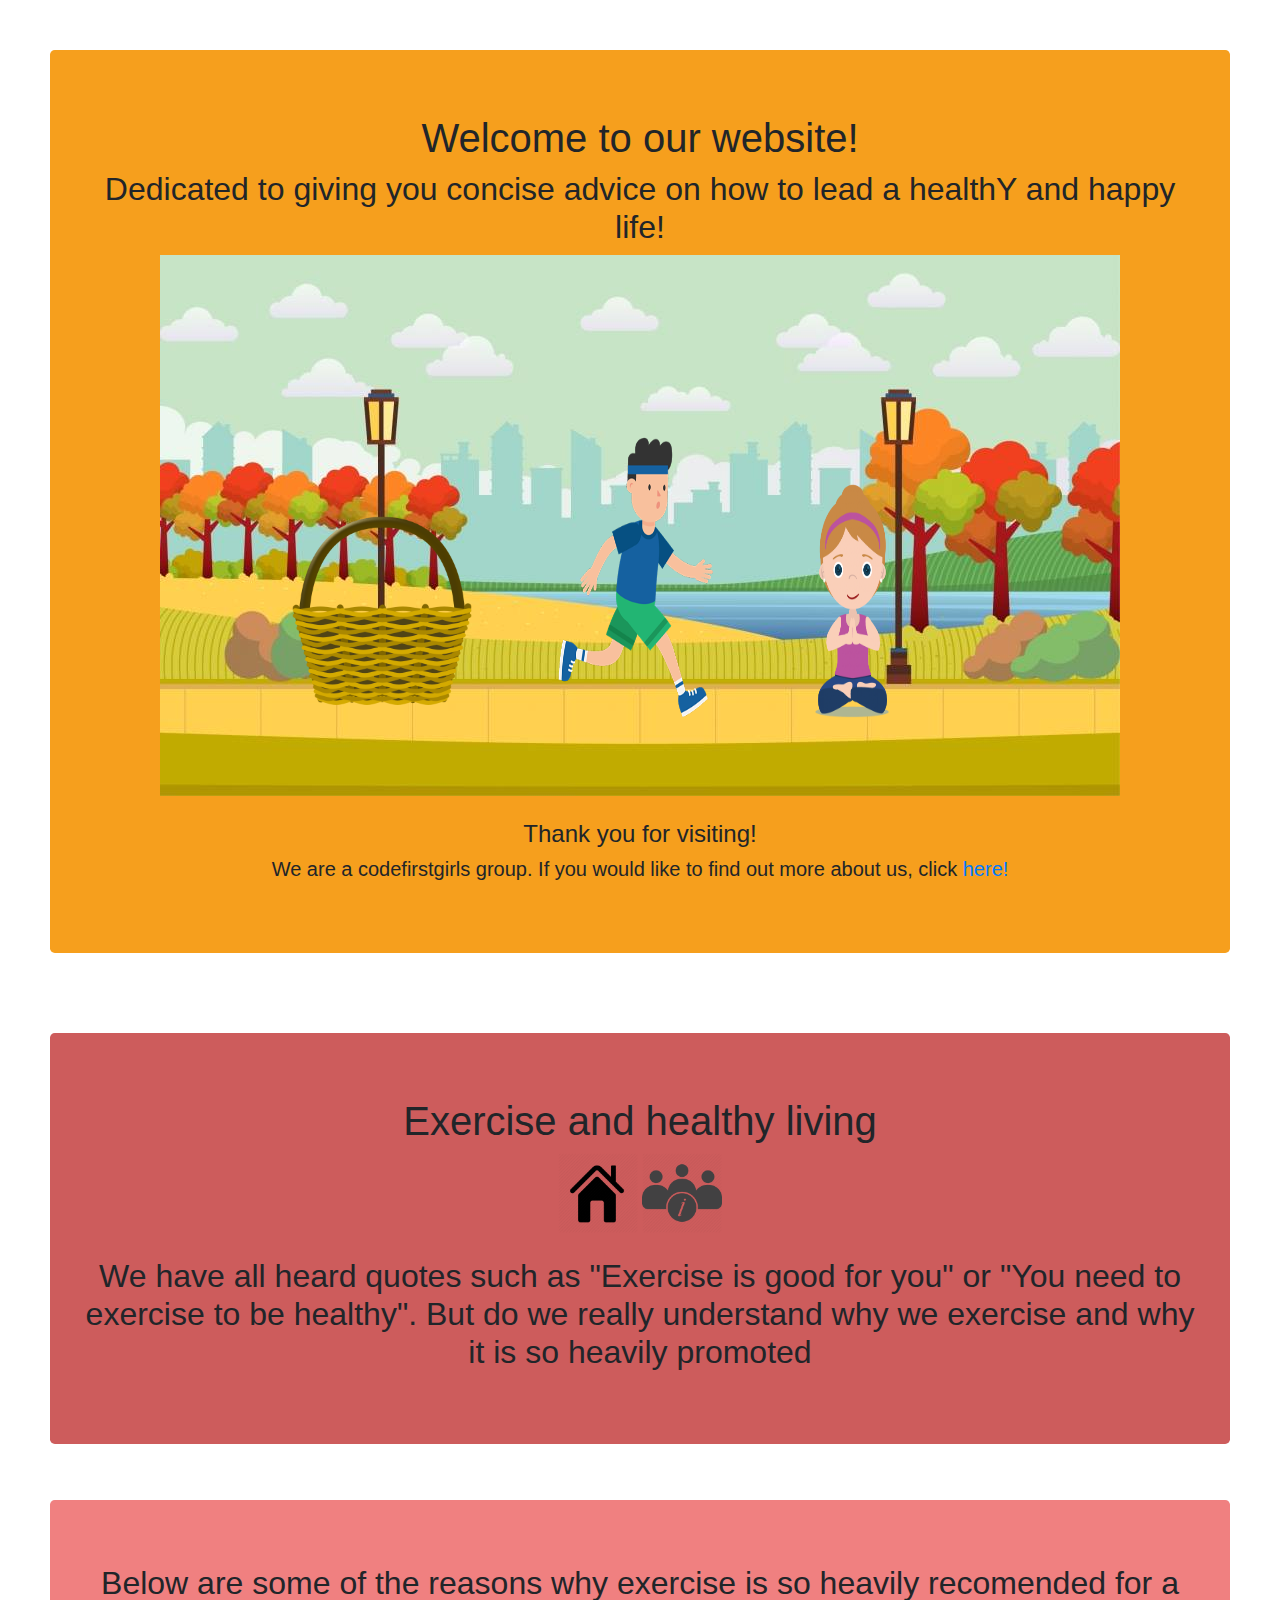
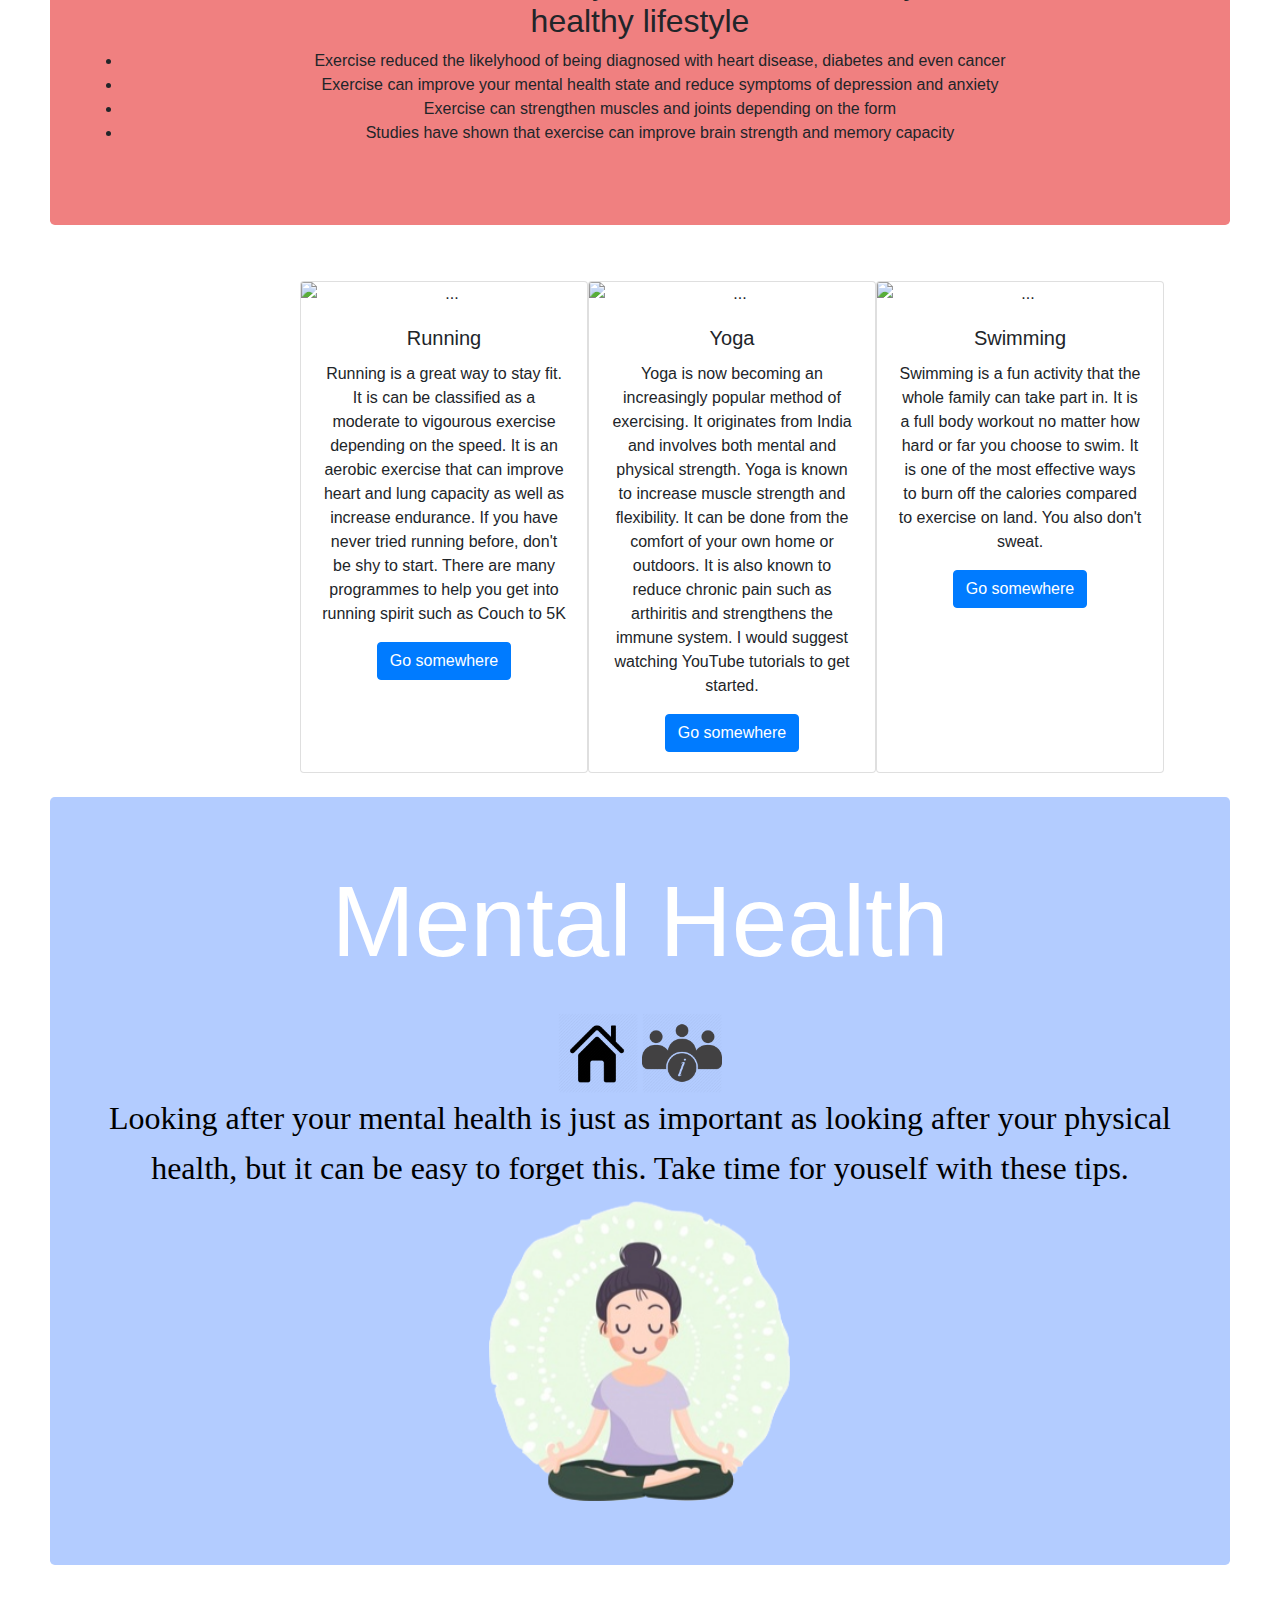
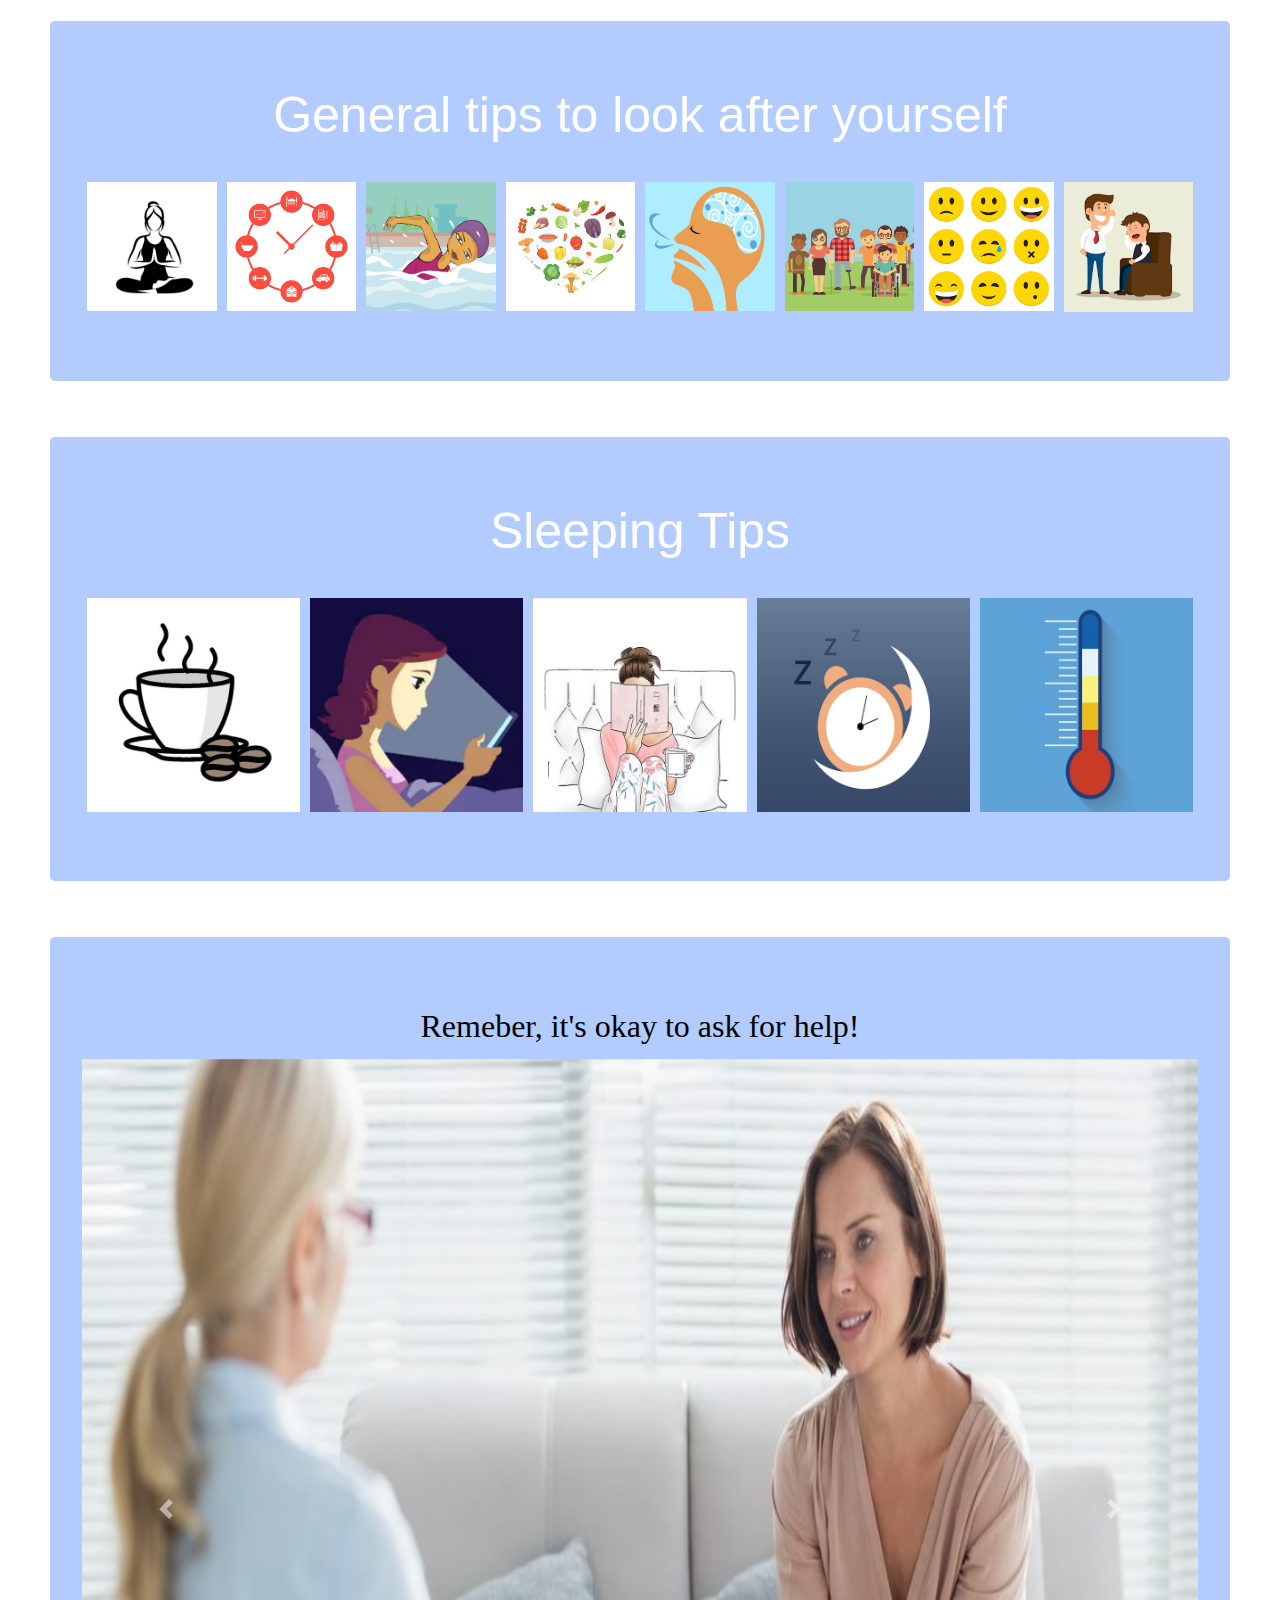
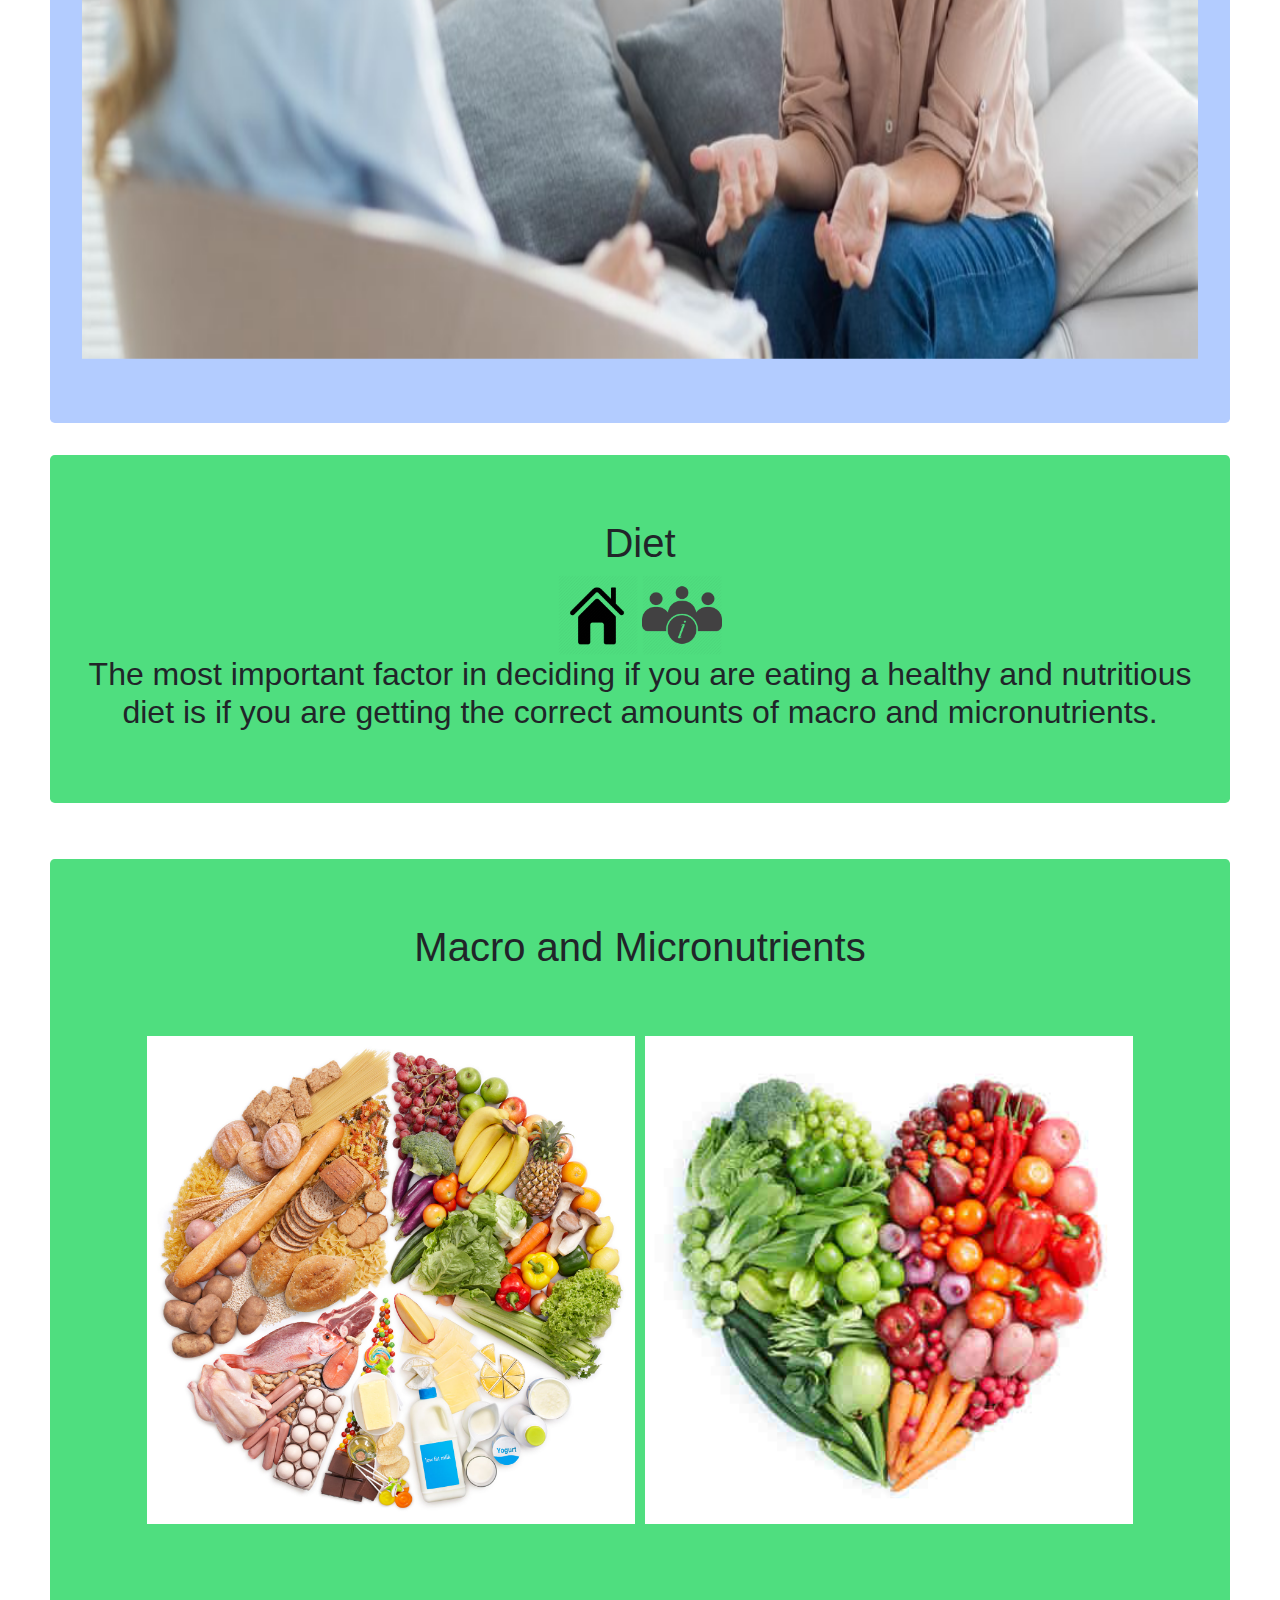
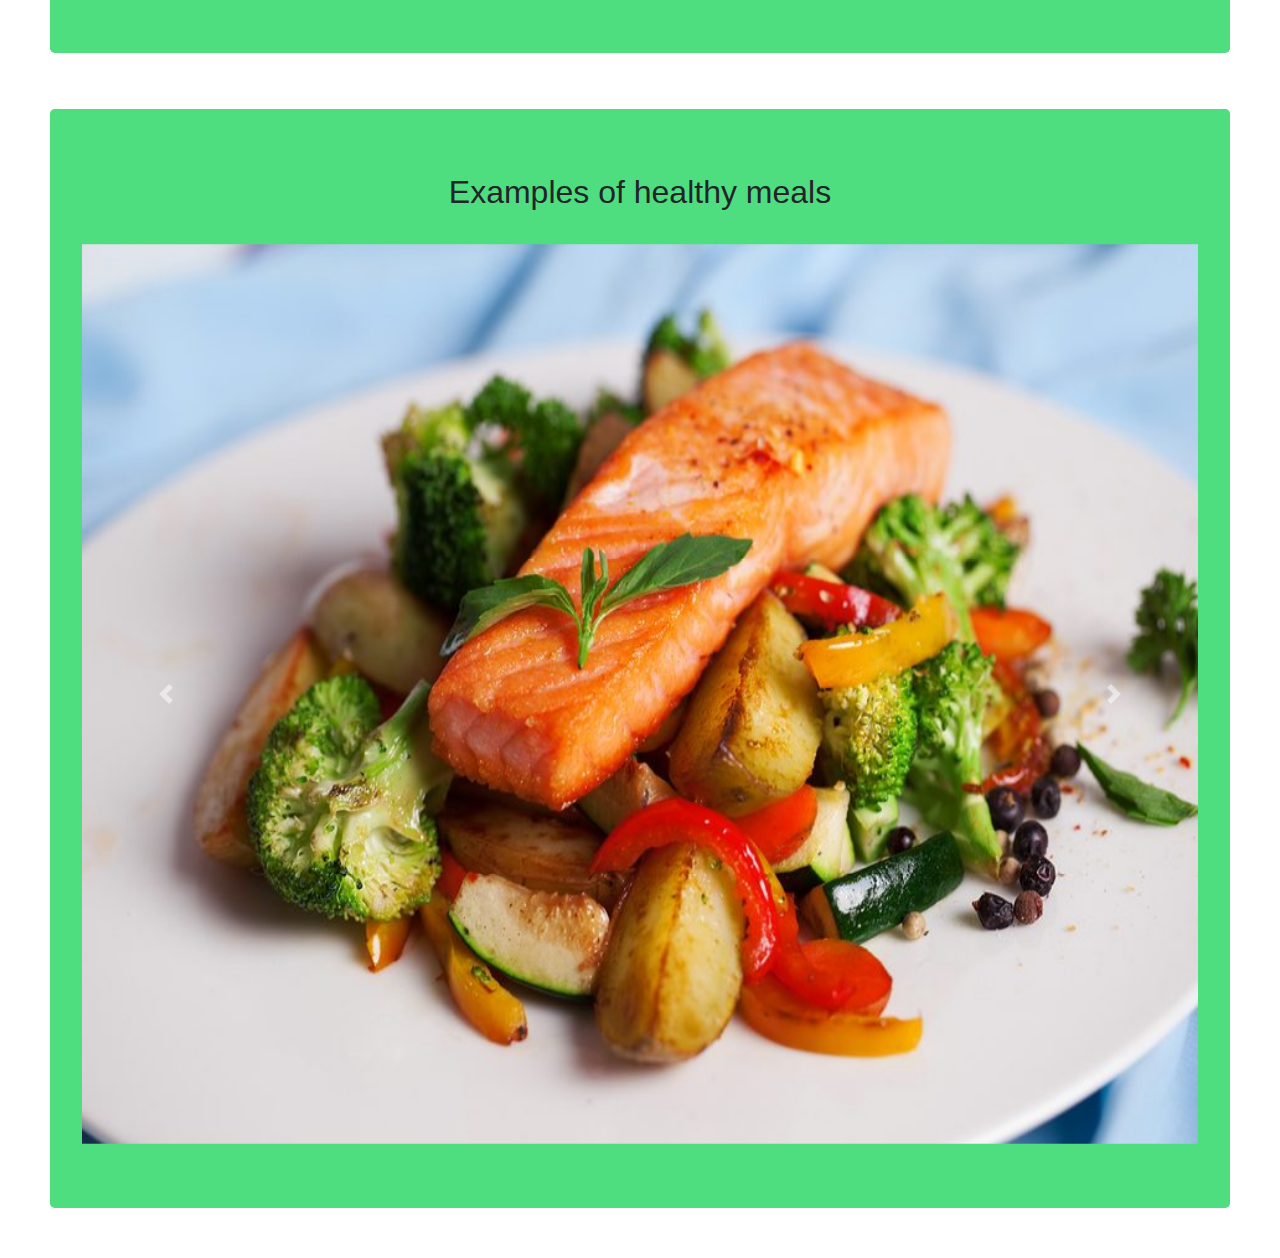
==== index.html @ edefd705 "bigger images" ====
<!DOCTYPE html>
<html>
<head>
  <link rel="stylesheet" href="https://stackpath.bootstrapcdn.com/bootstrap/4.3.1/css/bootstrap.min.css" integrity="sha384-ggOyR0iXCbMQv3Xipma34MD+dH/1fQ784/j6cY/iJTQUOhcWr7x9JvoRxT2MZw1T" crossorigin="anonymous">
  <link rel="stylesheet" href="total.css">
  <script src="https://ajax.googleapis.com/ajax/libs/jquery/3.3.1/jquery.min.js"></script>
  <script src="script.js"></script>
  <title> Healthy Living </title>
</head>

<body>

<div>
<meta name="viewport" content="width=device-width, initial-scale=1.0">
</div>

<div style="background:rgb(246, 159, 29) !important" class="jumbotron">
  <div class="homepage" id="homepage">
   <h1> Welcome to our website!</h1>
   <h2> Dedicated to giving you concise advice on how to lead a healthY and happy life! </h2>
   <div class="healthypark" style="position:relative;">
    <img src="park.jpg" class="a">
    <a href="#Diet">  <img src="basket.png" class="b" height="200px" width="200px"></a>
    <a href="#Exercise"> <img src="running.png" class="c" height="400px" width="500px"></a>
    <a href="#mental-health"> <img src="meditating.png" class="d" height="250px" width="100px"> </a>
   </div>
</div>
<br>
<div>
 <h4> Thank you for visiting!</h4>
 <h5> We are a codefirstgirls group. If you would like to find out more about us, click <a href="./about-us.html"> here!</a></h5>
</div>

</div>

<br>
<br>

 <div class="Exercise" id="Exercise">
   <div id="start" style="background:rgb(205, 92, 92) !important" class="jumbotron">
   <h1> Exercise  and healthy living </h1>
    <div class="buttons center">
       <a href="#homepage"><img src="home.png" class="homebutton" height="80px" width="80px"></a>
       <a href="./about-us.html"><img src="aboutus.png" class="aboutusbutton" height="80px" width="80px"></a>
     </div>
       <br>
       <h2> We have all heard quotes such as "Exercise is good for you" or "You need to exercise to be healthy".
            But do we really understand why we exercise and why it is so heavily promoted </h2>
     </div>
  <br>
   <div id="facts" style="background:rgb(240, 128, 128) !important" class="jumbotron">
       <h2> Below are some of the reasons why exercise is so heavily recomended for a healthy lifestyle </h2>
       <ul> <li> Exercise reduced the likelyhood of being diagnosed with heart disease, diabetes and even cancer </li>
            <li> Exercise can improve your mental health state and reduce symptoms of depression and anxiety </li>
            <li> Exercise can strengthen muscles and joints depending on the form </li>
            <li> Studies have shown that exercise can improve brain strength and memory capacity </li> </ul>
   </div>
     <br>
   <div id="Types">
    <div class="card" style="width: 18rem;">
       <img src="https://static.independent.co.uk/s3fs-public/thumbnails/image/2017/07/05/11/running-10k.jpg?w968h681" class="card-img-top" alt="...">
         <div class="card-body">
           <h5 class="card-title">Running</h5>
           <p class="card-text">Running is a great way to stay fit. It is can be classified as a moderate to vigourous exercise depending on the speed.
                   It is an aerobic exercise that can improve heart and lung capacity as well as increase endurance. If you have never tried
                   running before, don't be shy to start. There are many programmes to help you get into running spirit such as Couch to 5K</p>
           <a href="#" class="btn btn-primary">Go somewhere</a>
         </div>
    </div>

    <div class="card" style="width: 18rem;">
       <img src="https://cdn2.stylecraze.com/wp-content/uploads/2014/07/10-Effective-Yoga-Poses-To-Cure-Anxiety-14.jpg" class="card-img-top" alt="...">
         <div class="card-body">
           <h5 class="card-title">Yoga</h5>
           <p class="card-text">Yoga is now becoming an increasingly popular method of exercising. It originates from India and involves both mental and
                     physical strength. Yoga is known to increase muscle strength and flexibility. It can be done from the comfort of your own home or
                     outdoors. It is also known to reduce chronic pain such as arthiritis and strengthens the immune system. I would suggest
                     watching YouTube tutorials to get started.</p>
           <a href="#" class="btn btn-primary">Go somewhere</a>
         </div>
    </div>

    <div class="card" style="width: 18rem;">
        <img src="https://wirralleisure.co.uk/wp-content/uploads/2017/03/girl-frontcrawl.jpg" class="card-img-top" alt="...">
          <div class="card-body">
            <h5 class="card-title">Swimming</h5>
            <p class="card-text">Swimming is a fun activity that the whole family can take part in. It is a full body workout no matter how hard or far you choose to swim.
                       It is one of the most effective ways to burn off the calories compared to exercise on land. You also don't sweat.</p>
           <a href="#" class="btn btn-primary">Go somewhere</a>
          </div>
    </div>
   </div>
</div>

<br>

 <div class="mental-health" id="mental-health">
      <div style="background:rgb(179, 204, 255) !important" class="jumbotron">
        <div class="mental-health-intro">
          <h1>Mental Health</h1>
          <br>
          <div class="buttons center">
             <a href="#homepage"><img src="home.png" class="homebutton" height="80px" width="80px"></a>
             <a href="./about-us.html"><img src="aboutus.png" class="aboutusbutton" height="80px" width="80px"></a>
           </div>
          <h2>Looking after your mental health is just as important as looking after your physical health, but it can be easy to forget this. Take time for youself with these tips.</h2>
          <img src="./woman-meditating.png" alt="Person meditating" height="300">
          <br>
        </div>
      </div>
        <br>
      <div style="background:rgb(179, 204, 255) !important" class="jumbotron">
          <div class="general">
                <h3>General tips to look after yourself</h3>
                <br>
              <div class="general-tips">
                <div class="image-container">
                  <img src="./meditation.jpg" alt="meditation" class="image">
                  <div class="overlay">
                    <div class="text">Try meditation or yoga.</div>
                  </div>
                </div>
                <br>
                <div class="image-container">
                  <img src="./routine.jpg" alt="routine" class="image">
                  <div class="overlay">
                    <div class="text">Have a routine for yourself.</div>
                  </div>
                </div>
                <br>
                <div class="image-container">
                  <img src="./swim.jpg" alt="exercise" class="image">
                  <div class="overlay">
                    <div class="text">Exercise.</div>
                  </div>
                </div>
                <br>
                <div class="image-container">
                  <img src="./healthy-food.jpg" alt="food" class="image">
                  <div class="overlay">
                    <div class="text">Eat a healthy, balanced diet.</div>
                  </div>
                </div>
                <br>
                <div class="image-container">
                  <img src="./breath.jpg" alt="breath" class="image">
                  <div class="overlay">
                    <div class="text">Practice breathing exercises.</div>
                  </div>
                </div>
                <br>
                <div class="image-container">
                  <img src="./community.jpg" alt="community" class="image">
                  <div class="overlay">
                    <div class="text">Get involved in your local community.</div>
                  </div>
                </div>
                <br>
                <div class="image-container">
                  <img src="./emotions.jpg" alt="emotions" class="image">
                  <div class="overlay">
                    <div class="text">Talk about your emotions.</div>
                  </div>
                </div>
                <br>
                <div class="image-container">
                  <img src="./help.png" alt="help" class="image">
                  <div class="overlay">
                    <div class="text">Seek professional help.</div>
                  </div>
                </div>
              </div>
          </div>
      </div>
      <br>
      <div style="background:rgb(179, 204, 255) !important" class="jumbotron">
          <div class="sleeping">
            <h3>Sleeping Tips</h3>
            <br>
              <div class="sleeping-tips">
                <div class="image-container">
                  <img src="./coffee.jpg" alt="coffee" class="image">
                  <div class="overlay">
                    <div class="text">Don't drink caffeinated drinks after 3pm.</div>
                </div>
              </div>
              <br>
              <div class="image-container">
                <img src="./phone.jpg" alt="phone" class="image">
                <div class="overlay">
                  <div class="text">Don't watch tv, use your phone or computer within 30 minutes before bed.</div>
                </div>
              </div>
              <br>
              <div class="image-container">
                <img src="./reading.jpg" alt="reading" class="image">
                <div class="overlay">
                  <div class="text">Read a book before bed.</div>
                </div>
              </div>
              <br>
              <div class="image-container">
                <img src="./bedtime.jpg" alt="alarm clock" class="image">
                <div class="overlay">
                  <div class="text">Go to sleep at the same time each night.</div>
                </div>
              </div>
              <br>
              <div class="image-container">
                <img src="./Temperature.jpg" alt="temperature" class="image">
                <div class="overlay">
                  <div class="text">Keep your room at a constant temperature.</div>
                </div>
              </div>
            </div>
          </div>
      </div>
      <br>
      <div style="background:rgb(179, 204, 255) !important" class="jumbotron">
          <div class="remember-ending">
            <h2>Remeber, it's okay to ask for help!</h2>
        </div>
        <div id="carouselExampleControls" class="carousel slide" data-ride="carousel">
              <div class="carousel-inner">
                <div class="carousel-item active">
                  <img class="d-block w-100" src="./talking.jpg" alt="Talking to doctor." style= "width: 100vw; height: 100vh">
                </div>
                <div class="carousel-item">
                  <img class="d-block w-100" src="./support-group.jpg" alt="Support group." style= "width: 100vw; height: 100vh">
                </div>
                <div class="carousel-item">
                  <img class="d-block w-100" src="./not-alone.jpg" alt="Your are not alone." style= "width: 100vw; height: 100vh">
                </div>
                <div class="carousel-item">
                  <img class="d-block w-100" src="./asking-for-help.jpg" alt="Asking for help." style= "width: 100vw; height: 100vh">
                </div>
              </div>
              <a class="carousel-control-prev" href="#carouselExampleControls" role="button" data-slide="prev">
                <span class="carousel-control-prev-icon" aria-hidden="true"></span>
                <span class="sr-only">Previous</span>
              </a>
              <a class="carousel-control-next" href="#carouselExampleControls" role="button" data-slide="next">
                <span class="carousel-control-next-icon" aria-hidden="true"></span>
                <span class="sr-only">Next</span>
              </a>
        </div>
      </div>
    </div>

<div class="Diet" id="Diet">
  <div style="background:rgb(79, 222, 127) !important" class="jumbotron">
  <div>
      <h1> Diet</h1>
      <div class="buttons center">
         <a href="#homepage"><img src="home.png" class="homebutton" height="80px" width="80px"></a>
         <a href="./about-us.html"><img src="aboutus.png" class="aboutusbutton" height="80px" width="80px"></a>
       </div>
      <h2> The most important factor in deciding if you are eating a healthy and nutritious diet is if you are getting the correct amounts of macro and micronutrients. </h2>
  </div>
</div>

<br>

<div style="background:rgb(79, 222, 127) !important" class="jumbotron">
  <h1>Macro and Micronutrients </h1>
  <div class="flex">
      <div class="image-container">
        <img src="./macronutrients.jpg" alt="Macronutrients" class="image rounded">
      <div class="overlay">
      <div class= "text">
        <p> Macronutrients are nutrients that provide calories. There are three macronutrients critical for our health and development:</p>
          <ol>
            <li> Cabohydrates: our bodies' energy and fuel</li>
            <br>
            <li> Protein: provides our bodies with amino acids that are needed for growth and maintenance of muscles/tissues. </li>
            <br>
            <li> Fats: necessary for absorbing fat soluble vitamins. Provides structure to cells and cushion membranes. </li>
            <br>
        <p> To maintaine body weight and health, your daily calorie intact should be:
          <br>
         <strong> 50% carbohydrates, 25% protein, 25% fats</strong>. </p>
      </div>
      </div>
      </div>

      <div class="image-container">
        <img src="./micro.jpg" alt="Micronutrients" class="image rounded">
      <div class="overlay">
      <div class="text">
        <p> Micronutrients are the vitamins and minerals that we need for our bodies to function, but do not provide calories. </p>
          <ol>
            <li> Vitamins: aid in energy production/bone formation/immunity e.g. Vitamin A & Vitamin C </li>
            <br>
            <li> Minerals: help cardiovascular health/provide structure to the skeleton e.g. Calcium/Magnesium </li>
            <br>
        <p> The exact quantities of each micronutrient varies depending on each persons health and how much the body uses it. For example, an anaemic person requires more iron. </p>
      </div>
      </div>
      </div>
  </div>
</div>

  <br>

<div style="background:rgb(79, 222, 127) !important" class="jumbotron">
  <div>
    <h2> Examples of healthy meals </h2>
  </div>

  <br>

  <div id="mealexamples" class="carousel slide" data-ride="carousel">
    <div class="carousel-inner">
        <div class="carousel-item active">
          <img class="d-block w-100" src="./salmon-meal.jpg" alt="Healthy Meal Example" style= "width: 100vw; height: 100vh">
        </div>
        <div class="carousel-item">
          <img class="d-block w-100" src="./healthy meal 4.png" alt="Healthy Meal Example" style= "width: 100vw; height: 100vh">
        </div>
        <div class="carousel-item">
          <img class="d-block w-100" src="./healthy meal 5.jpg" alt="Healthy Meal Example" style= "width: 100vw; height: 100vh">
        </div>
    </div>
    <a class="carousel-control-prev" href="#mealexamples" data-slide="prev">
      <span class="carousel-control-prev-icon"></span>
    </a>
    <a class="carousel-control-next" href="#mealexamples" data-slide="next">
      <span class="carousel-control-next-icon"></span>
    </a>
  </div>
</div>


<script src="https://code.jquery.com/jquery-3.1.1.slim.min.js" integrity="sha384-A7FZj7v+d/sdmMqp/nOQwliLvUsJfDHW+k9Omg/a/EheAdgtzNs3hpfag6Ed950n" crossorigin="anonymous"></script>
<script src="https://cdnjs.cloudflare.com/ajax/libs/tether/1.4.0/js/tether.min.js" integrity="sha384-DztdAPBWPRXSA/3eYEEUWrWCy7G5KFbe8fFjk5JAIxUYHKkDx6Qin1DkWx51bBrb" crossorigin="anonymous"></script>
<script src="https://maxcdn.bootstrapcdn.com/bootstrap/4.0.0-alpha.6/js/bootstrap.min.js" integrity="sha384-vBWWzlZJ8ea9aCX4pEW3rVHjgjt7zpkNpZk+02D9phzyeVkE+jo0ieGizqPLForn" crossorigin="anonymous"></script>
</div>

</body>
</html>
---- total.css ----
body {
  text-align: center;
  margin: 50px;
}

.a {
  position:relative;
  top:0;
  left:0;
}

.b {
  position:absolute;
  top:250px;
  left:200px;
  transition: transform .2s;
}

.b:hover {
  transform: scale(1.2);
}

.c {
  position: absolute;
  top:120px;
  left:300px;
  transition: transform .2s;

}

.c:hover {
  transform: scale(1.2);

}

.d {
  position: absolute;
  top:220px;
  left:720px;
  transition: transform .2s;
}

.d:hover {
  transform: scale(1.2);
}



#facts:hover {
  font-size: 25px;
  font-size-adjust: 20px;

}

#exerciseimage {
  display: flex;
  align-items: center;
}

#Types {
  display: flex;
  margin-left: 250px;
}



.mental-health h1 {
  color: white;
  font-family: 'Julius Sans One', sans-serif;
  font-size: 100px;

}

.mental-health h2{
  font-family: 'Bad Script', cursive;
  line-height: 50px;
  color: black;
}

.general h3{
  color: white;
  font-family: 'Julius Sans One', sans-serif;
  font-size: 50px;
}

.sleeping h3{
  color: white;
  font-family: 'Julius Sans One', sans-serif;
  font-size: 50px;
}

.remember-ending {
  color: white;
  font-family: 'Julius Sans One', sans-serif;
  font-size: 100px;
  line-height: 100px;
}

.general-tips{
  display: flex;
}

.sleeping-tips{
  display: flex;
}


.image-container {
  position: relative;
  width: 100%;
  padding: 0;
  margin: 0px;
}

.image {
  display: block;
  width: 100%;
  height: auto;
  object-fit: fill;
  flex: 12.5%;
  padding: 5px;
}

.overlay {
  position: absolute;
  top: 0;
  bottom: 0;
  left: 0;
  right: 0;
  height: auto;
  width: 100%;
  opacity: 0;
  transition: 1s ease;
  background-color: #e6eeff;
}

.image-container:hover .overlay {
  opacity: 0.9;
}

.text {
  color: black;
  font-size: 20px;
  position: absolute;
  top: 50%;
  left: 50%;
  -webkit-transform: translate(-50%, -50%);
  -ms-transform: translate(-50%, -50%);
  transform: translate(-50%, -50%);
  text-align: center;
}

h1 {
  text-align: center;
}

h2 {
  text-align: center;
}

.flex {
  display: flex;
  flex-direction: row;
  margin: 50px;
  padding: 10px;
}
.image-container {
  display: flex;
  justify-content: center;
  flex-direction: row;
  position: relative;
  width: 100%;
  height: 100%;
  padding: 0px;
  margin: 0px;
  flex-wrap: nowrap;
}


.image {
  display:flow-root;
  width: 100%;
  height: 100%;
  object-fit: fill;
  flex: 50%
  padding: 2px;
}

.overlay {
  position: absolute;
  top: 0;
  bottom: 0;
  left: 0;
  right: 0;
  height: auto;
  width: 100%;
  opacity: 0;
  transition: .5s ease;
  background-color: #C6E1D3;
}
.image-container:hover .overlay{
  opacity: 0.9;
}

.text {
  color: black;
  font-size: 12px;
  position: absolute;
  top: 50%;
  left: 50%;
  -webkit-transform: translate(-50%, -50%);
  -ms-transform: translate(-50%, -50%);
  transform: translate(-50%, -50%);
  text-align: center;
}

.buttons {
  display: flex;
}

.center {
  display: block;
  margin-left: auto;
  margin-right: auto;
  width: 50%;
}
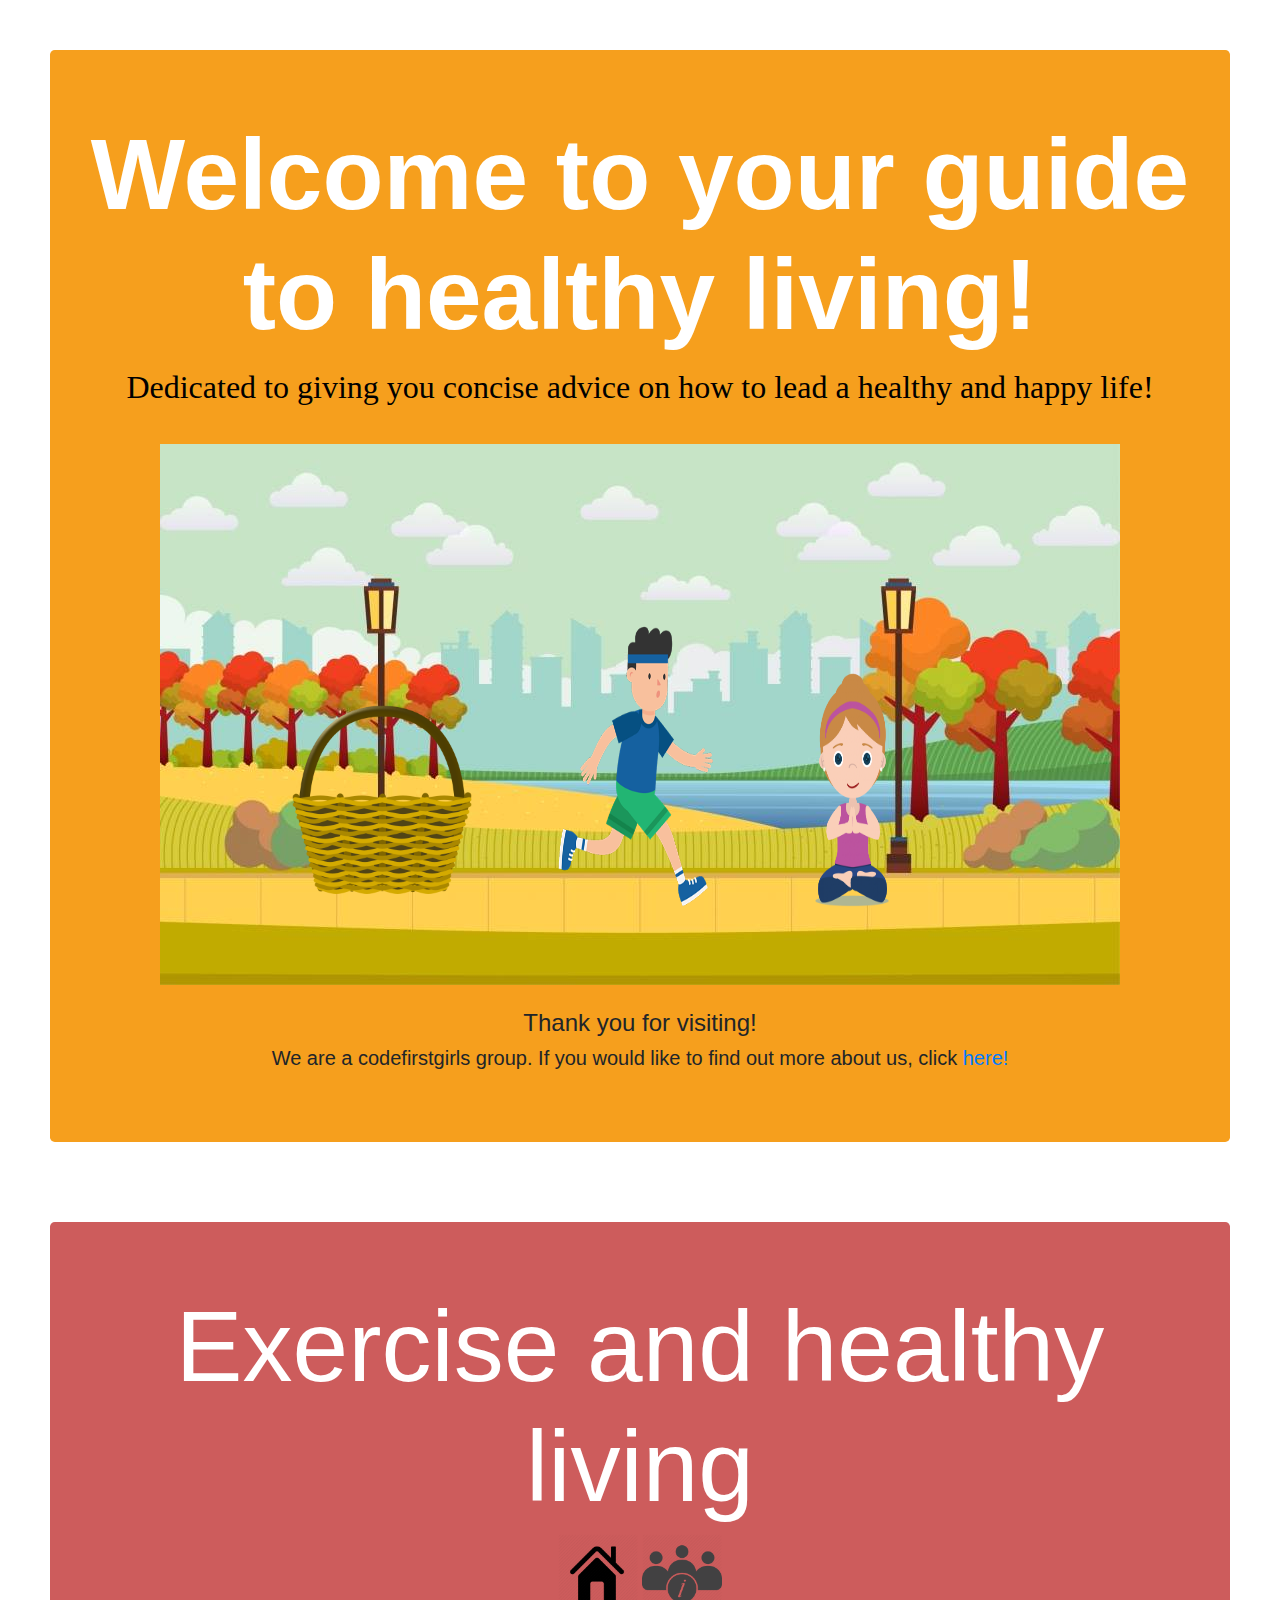
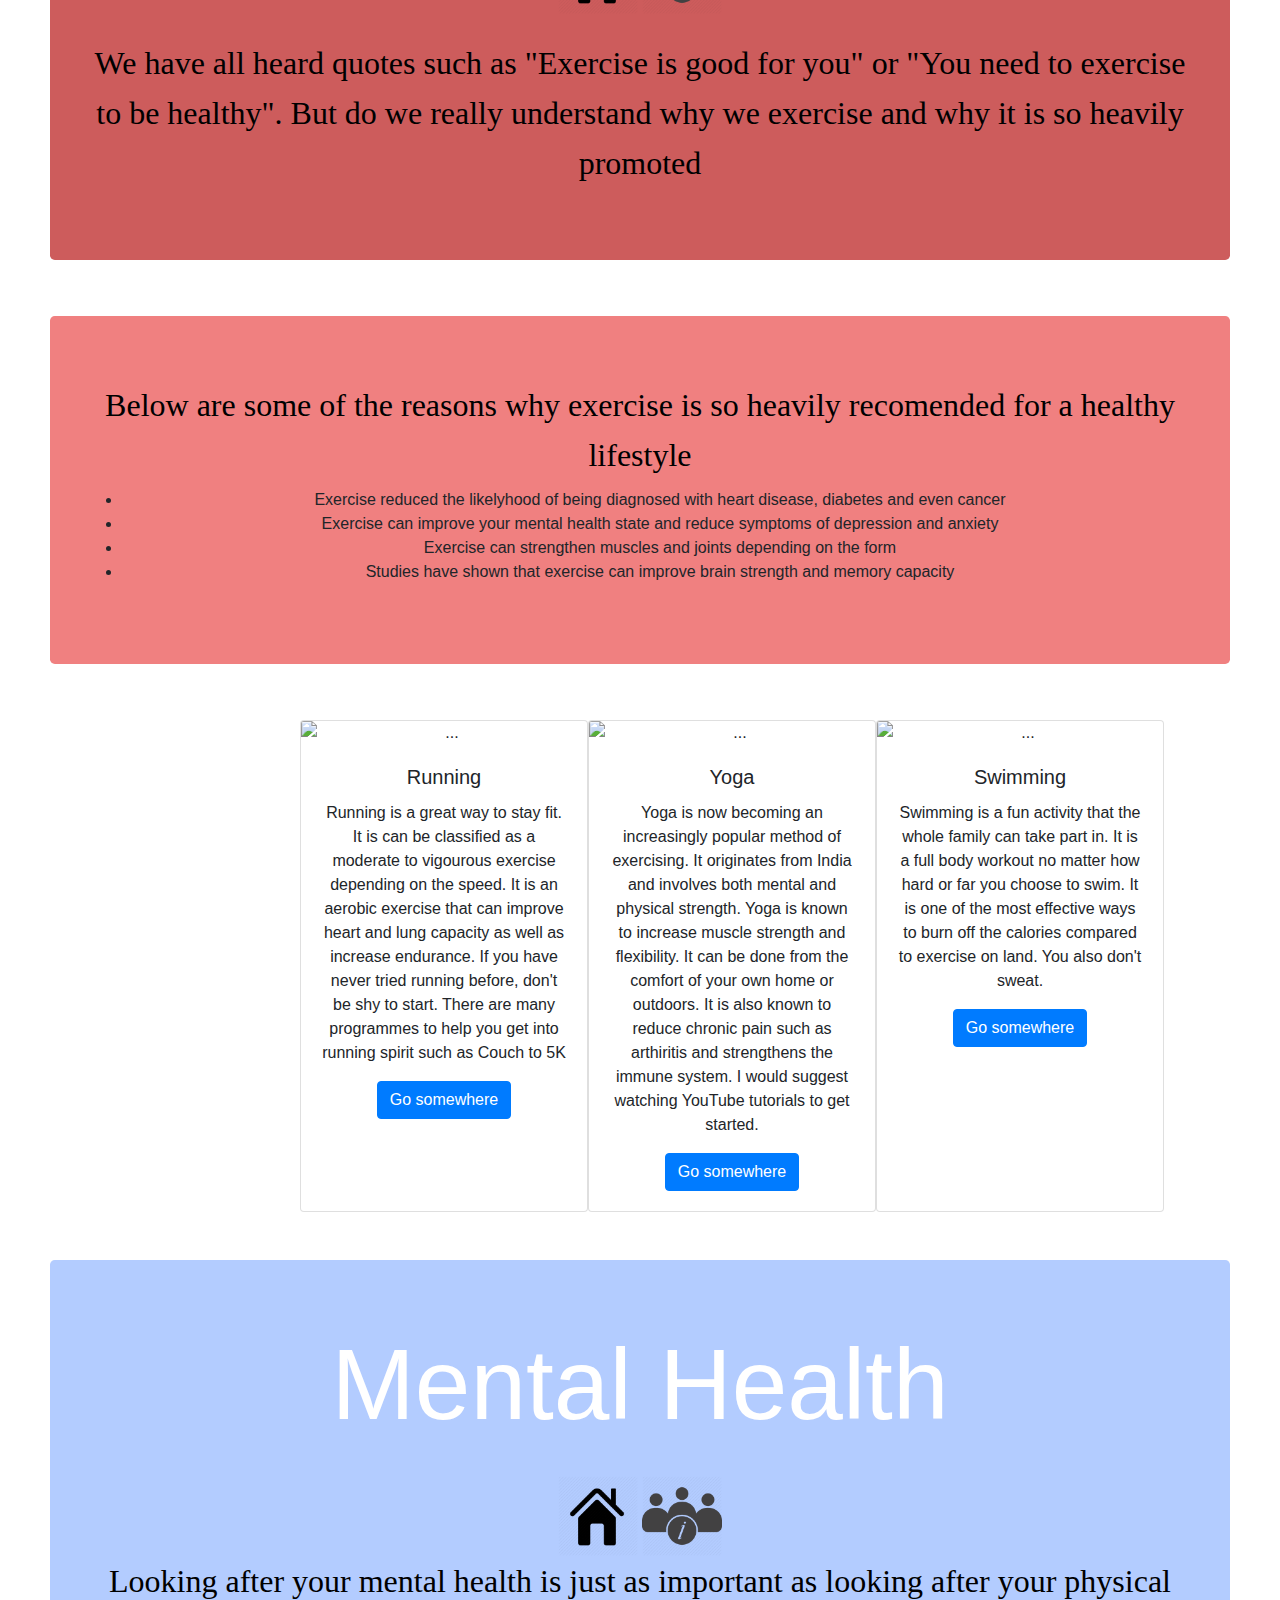
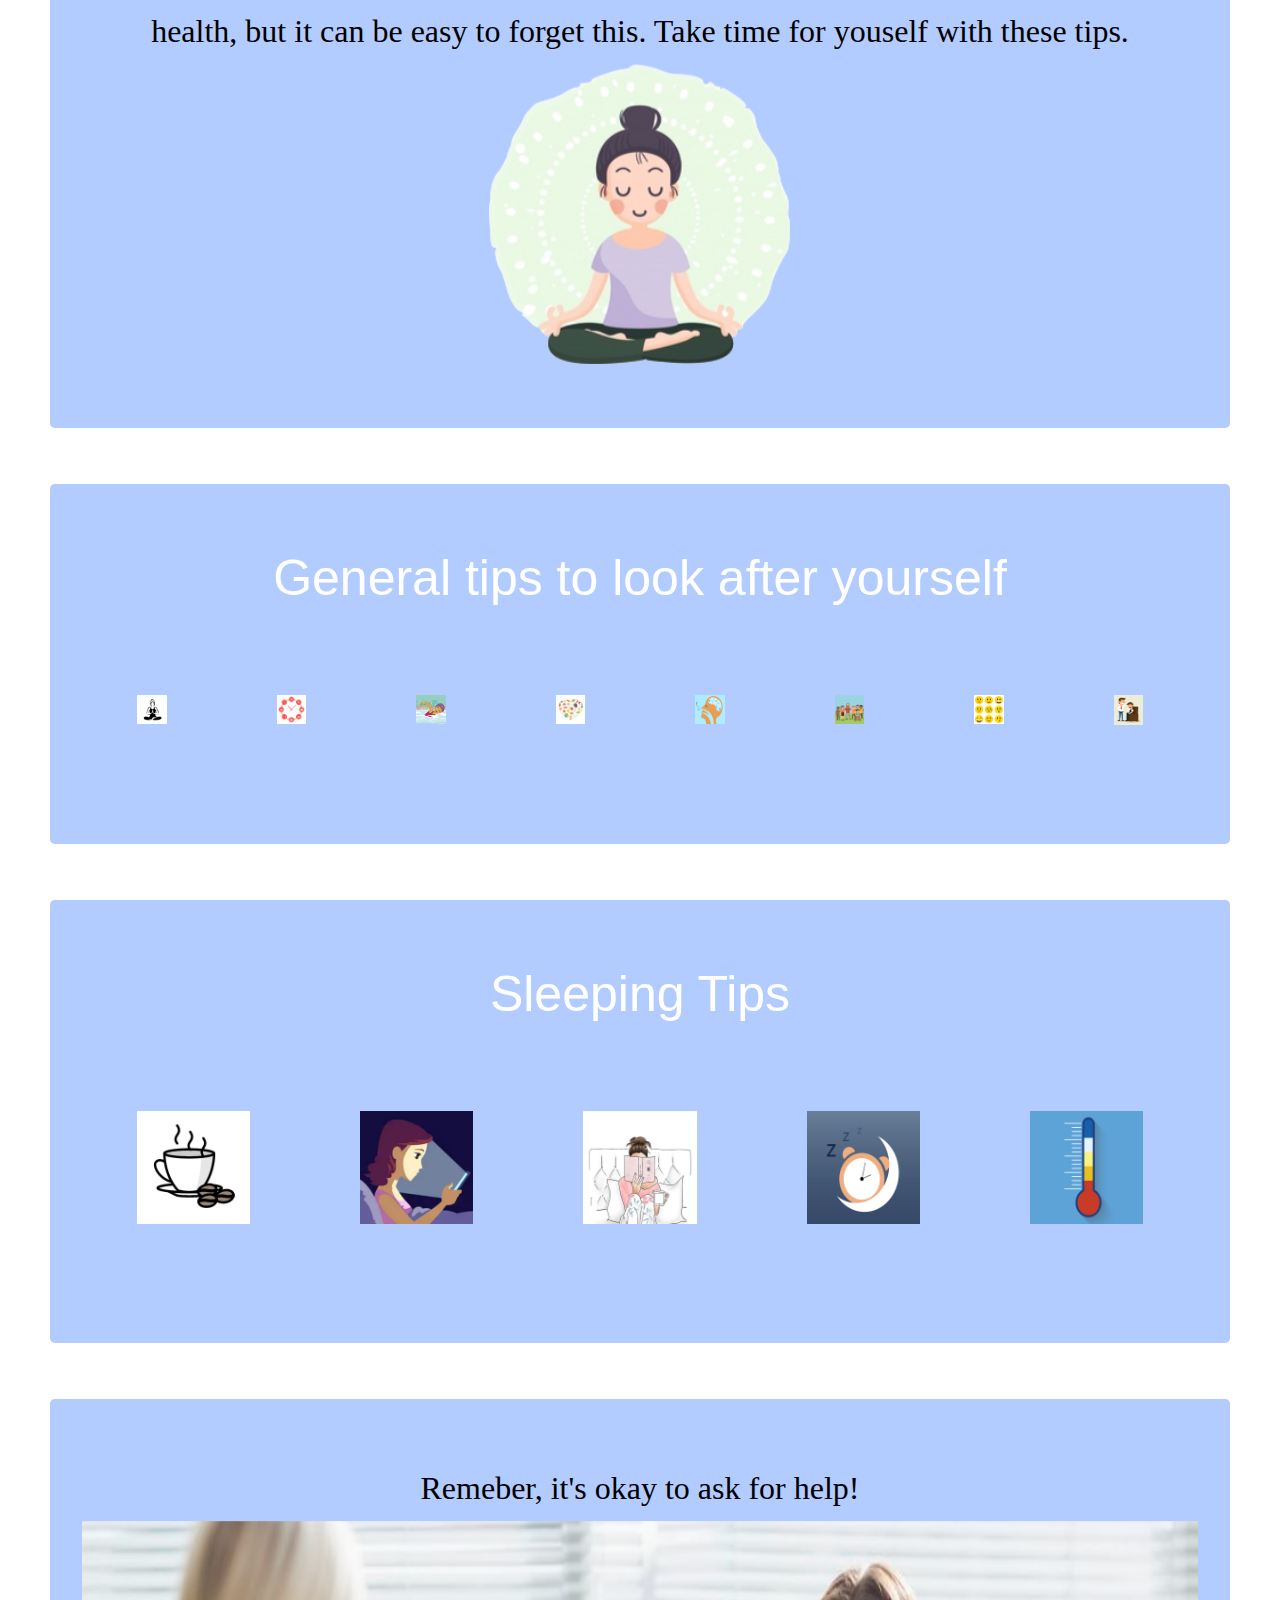
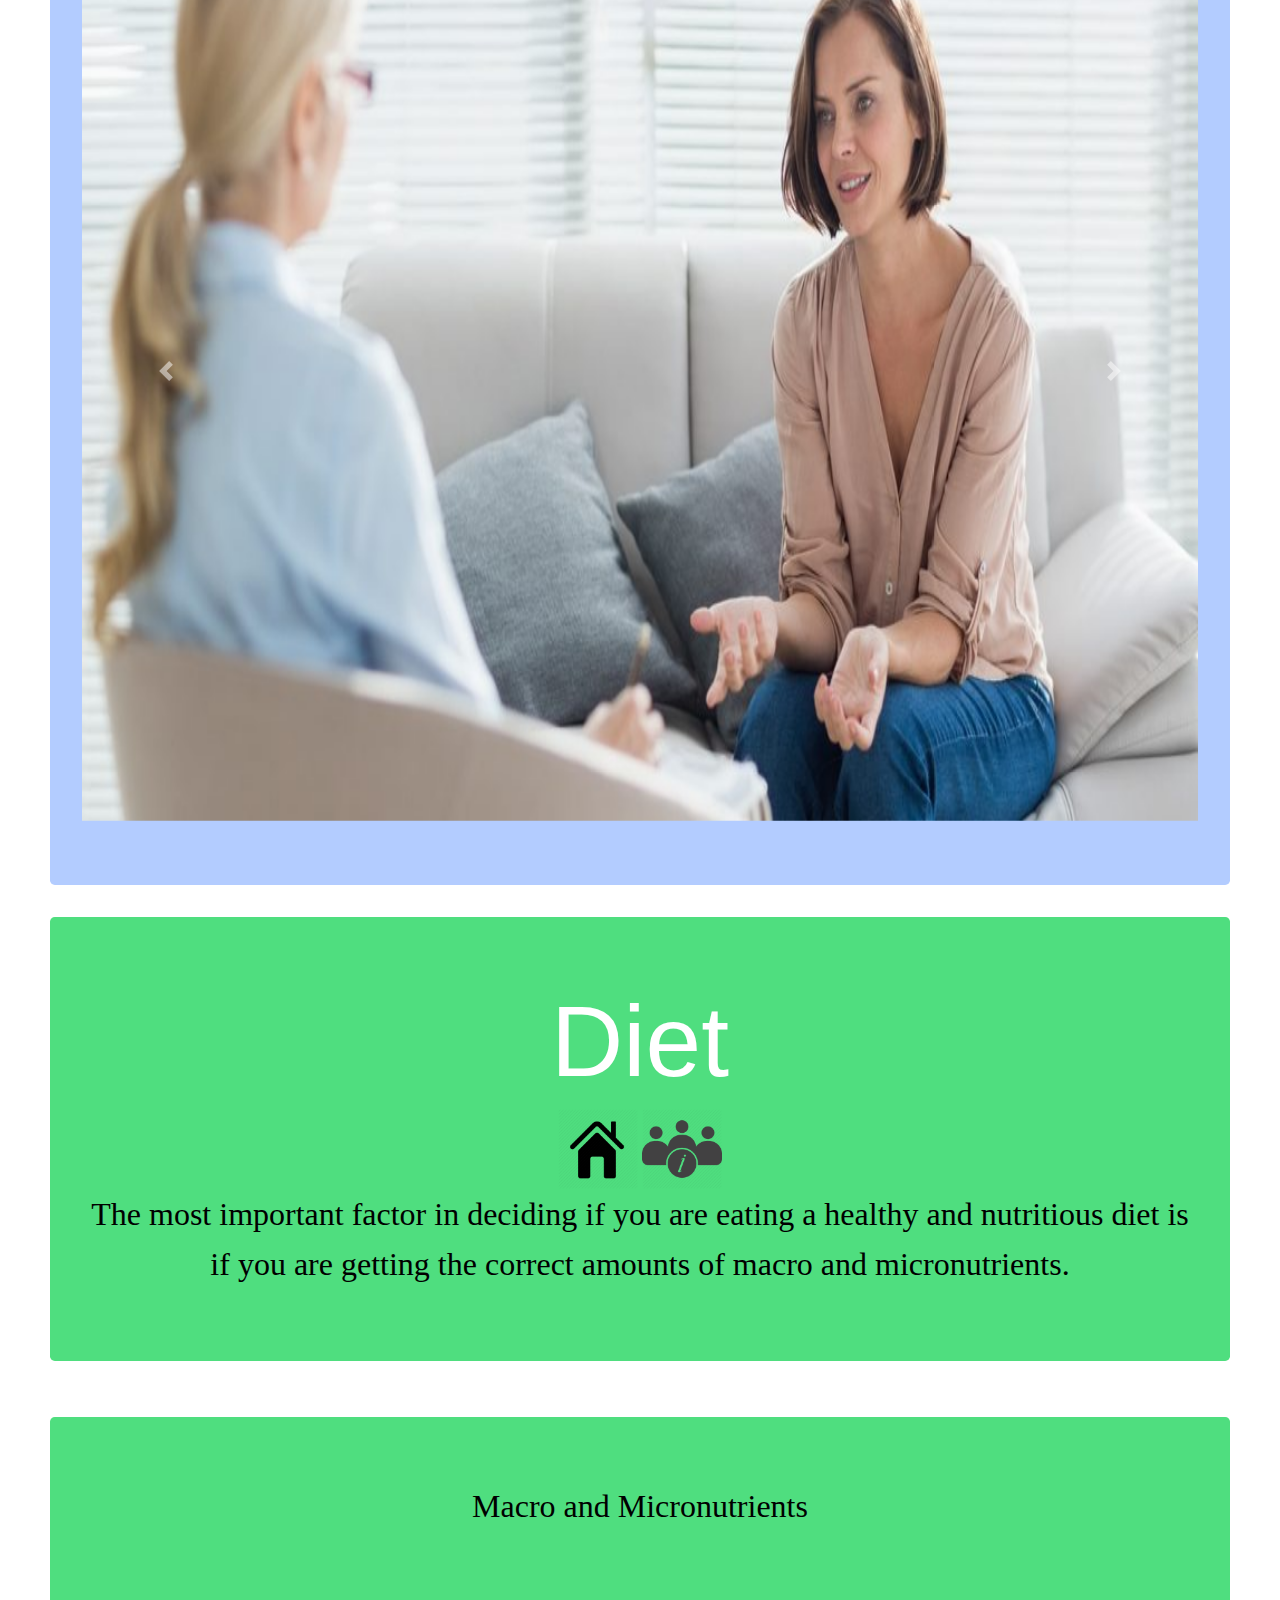
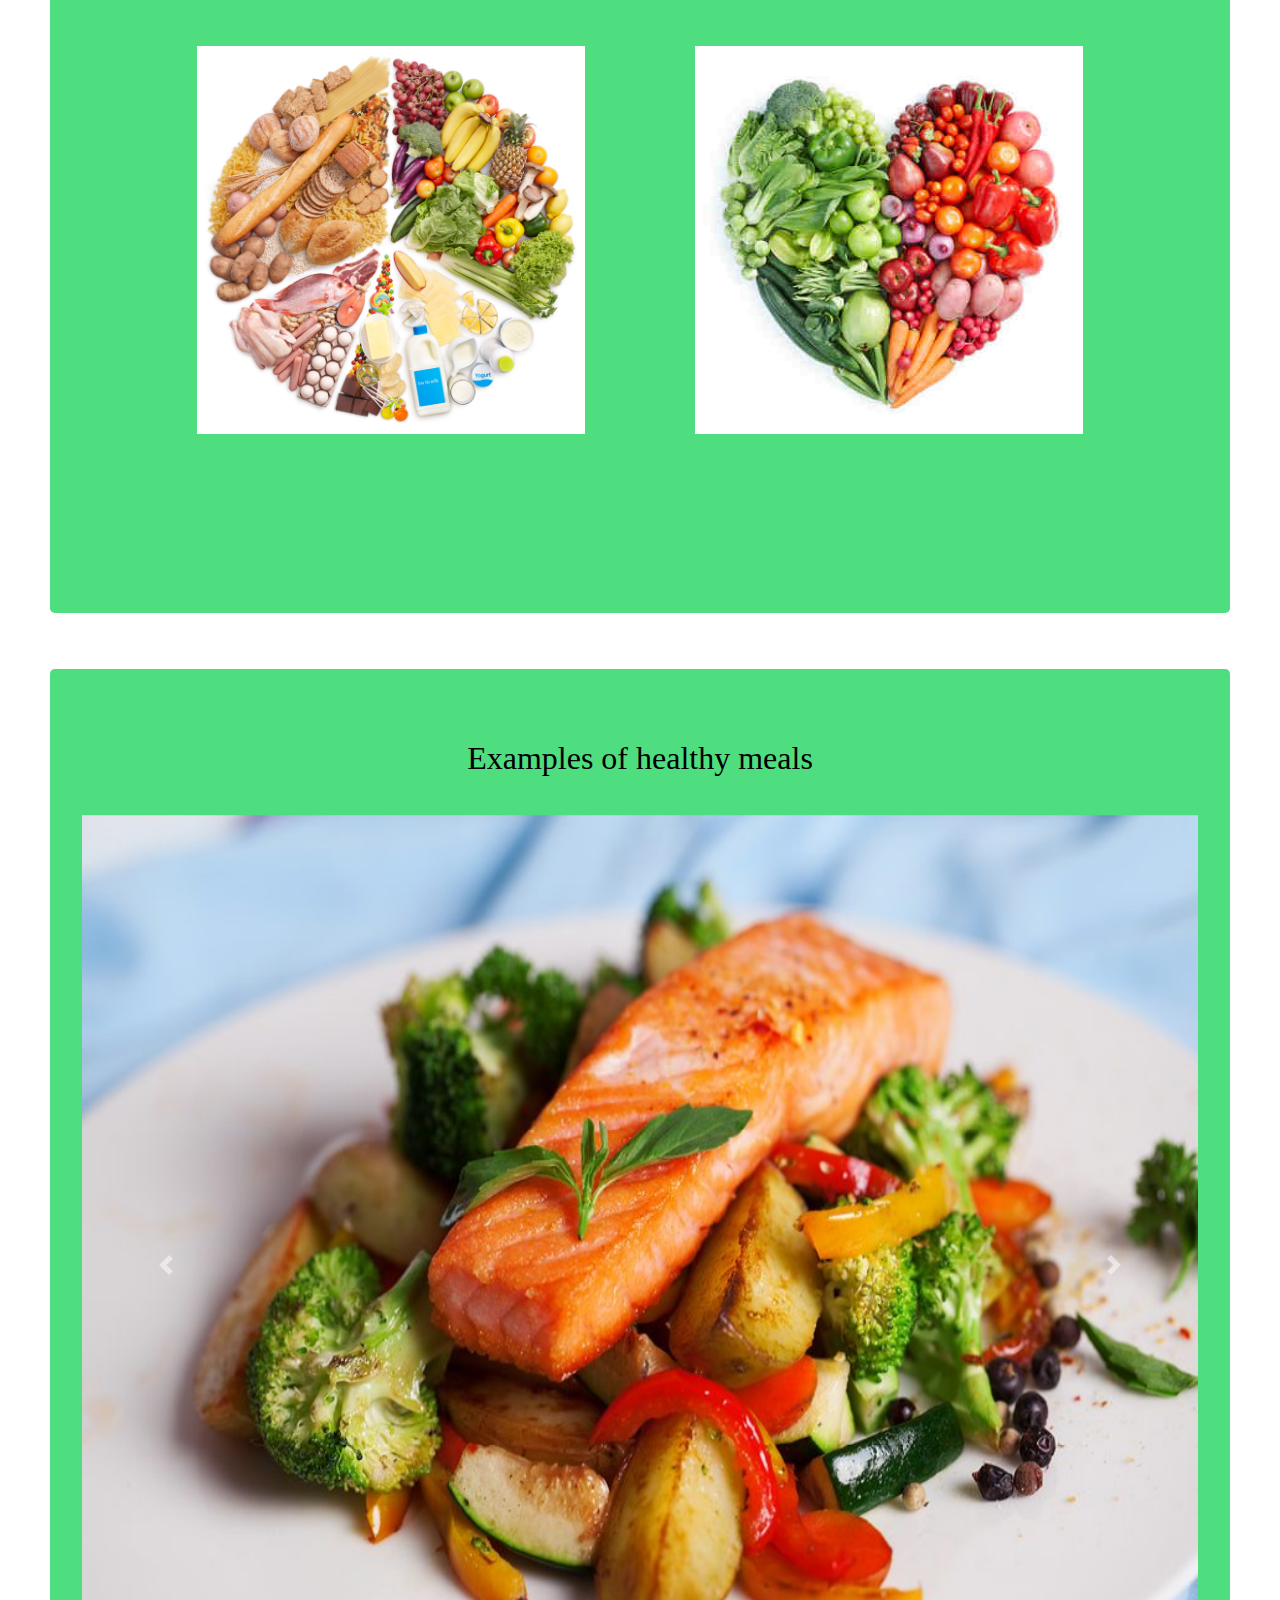
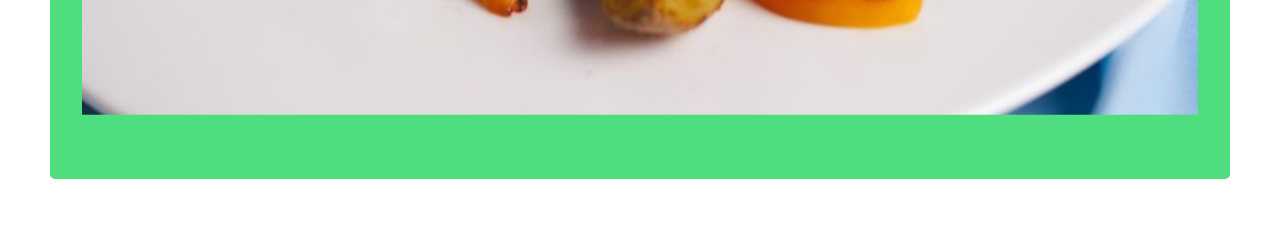
==== commit cf7ea770: "changes to the headings" ====
--- a/index.html
+++ b/index.html
@@ -16,8 +16,9 @@
 
 <div style="background:rgb(246, 159, 29) !important" class="jumbotron">
   <div class="homepage" id="homepage">
-   <h1> Welcome to our website!</h1>
-   <h2> Dedicated to giving you concise advice on how to lead a healthY and happy life! </h2>
+   <h1><strong> Welcome to your guide to healthy living!</strong></h1>
+   <h2> Dedicated to giving you concise advice on how to lead a healthy and happy life! </h2>
+   <br>
    <div class="healthypark" style="position:relative;">
     <img src="park.jpg" class="a">
     <a href="#Diet">  <img src="basket.png" class="b" height="200px" width="200px"></a>
@@ -93,6 +94,7 @@
 </div>
 
 <br>
+<br>
 
  <div class="mental-health" id="mental-health">
       <div style="background:rgb(179, 204, 255) !important" class="jumbotron">
@@ -262,7 +264,7 @@
 <br>
 
 <div style="background:rgb(79, 222, 127) !important" class="jumbotron">
-  <h1>Macro and Micronutrients </h1>
+  <h2>Macro and Micronutrients </h2>
   <div class="flex">
       <div class="image-container">
         <img src="./macronutrients.jpg" alt="Macronutrients" class="image rounded">
--- a/total.css
+++ b/total.css
@@ -65,14 +65,14 @@
 
 
 
-.mental-health h1 {
+h1 {
   color: white;
   font-family: 'Julius Sans One', sans-serif;
   font-size: 100px;
 
 }
 
-.mental-health h2{
+h2{
   font-family: 'Bad Script', cursive;
   line-height: 50px;
   color: black;
@@ -109,7 +109,7 @@
 .image-container {
   position: relative;
   width: 100%;
-  padding: 0;
+  padding: 0px;
   margin: 0px;
 }
 
@@ -172,7 +172,7 @@
   position: relative;
   width: 100%;
   height: 100%;
-  padding: 0px;
+  padding: 50px;
   margin: 0px;
   flex-wrap: nowrap;
 }
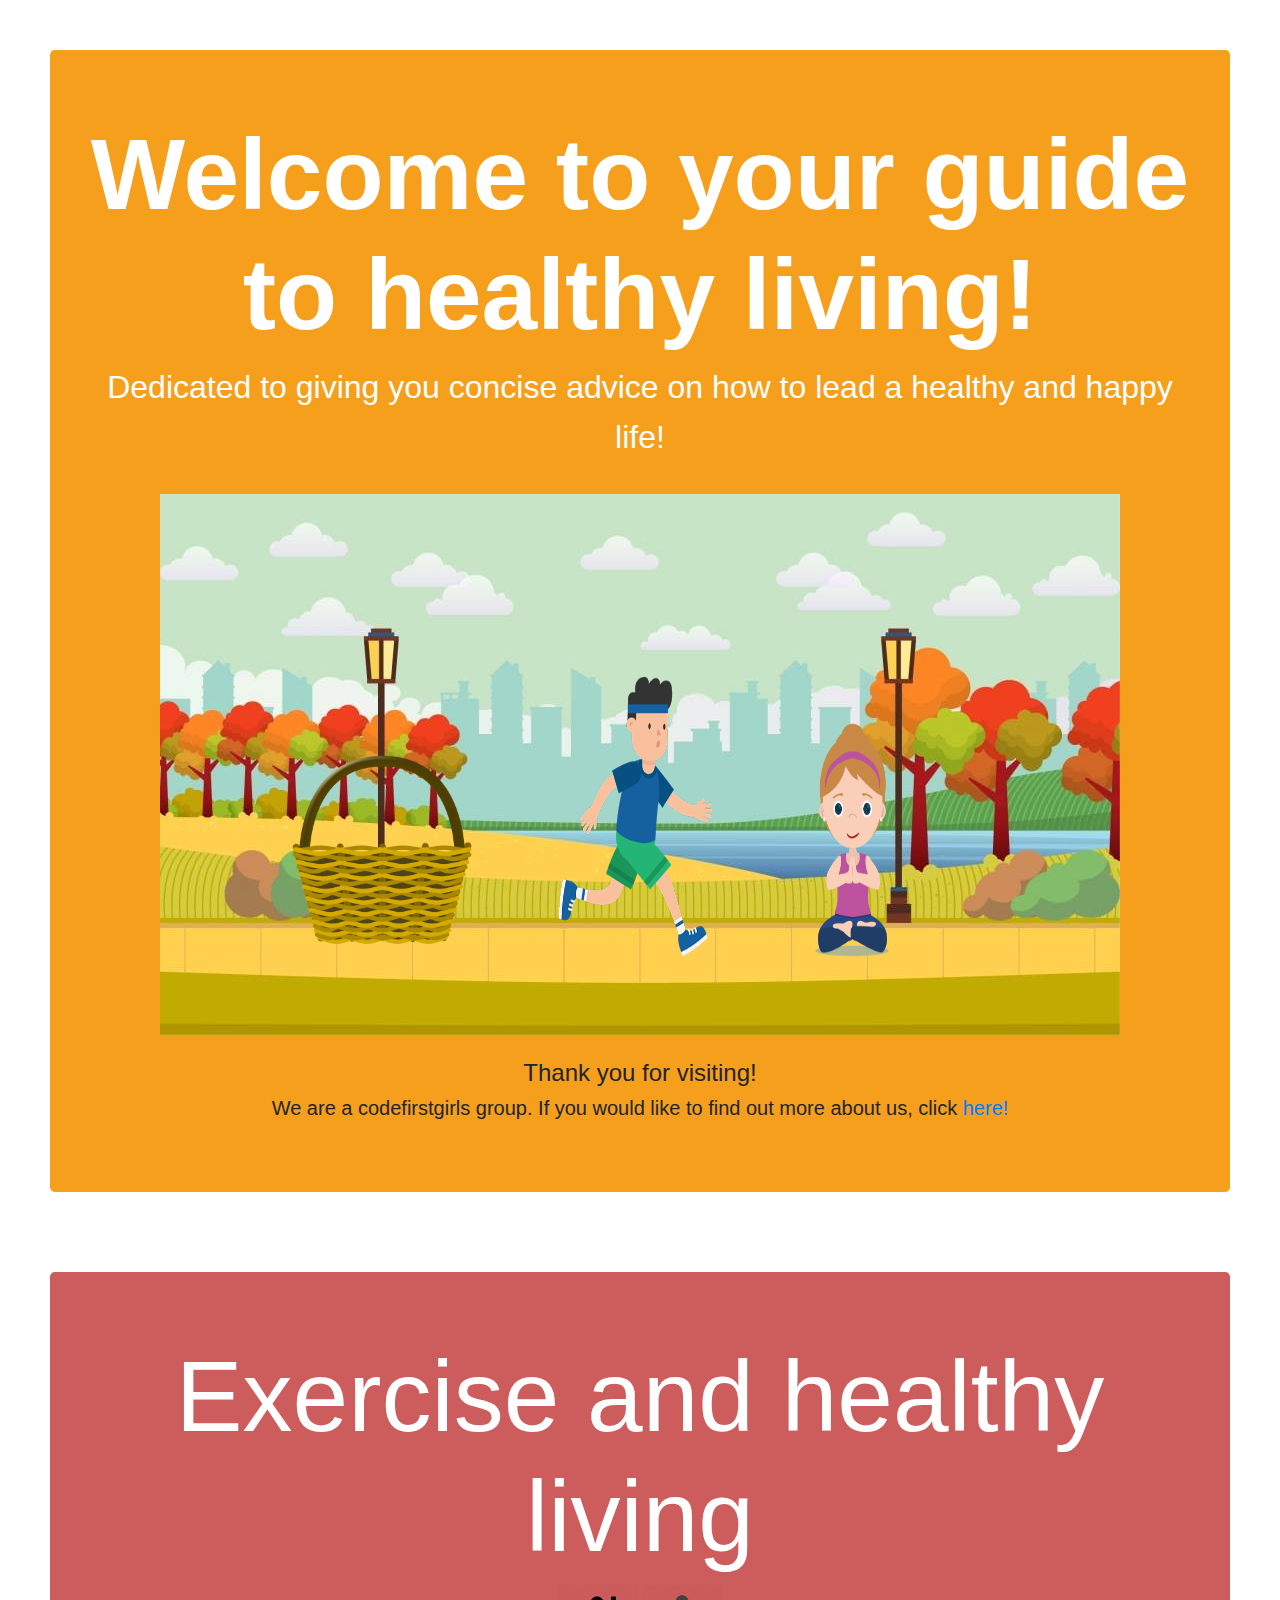
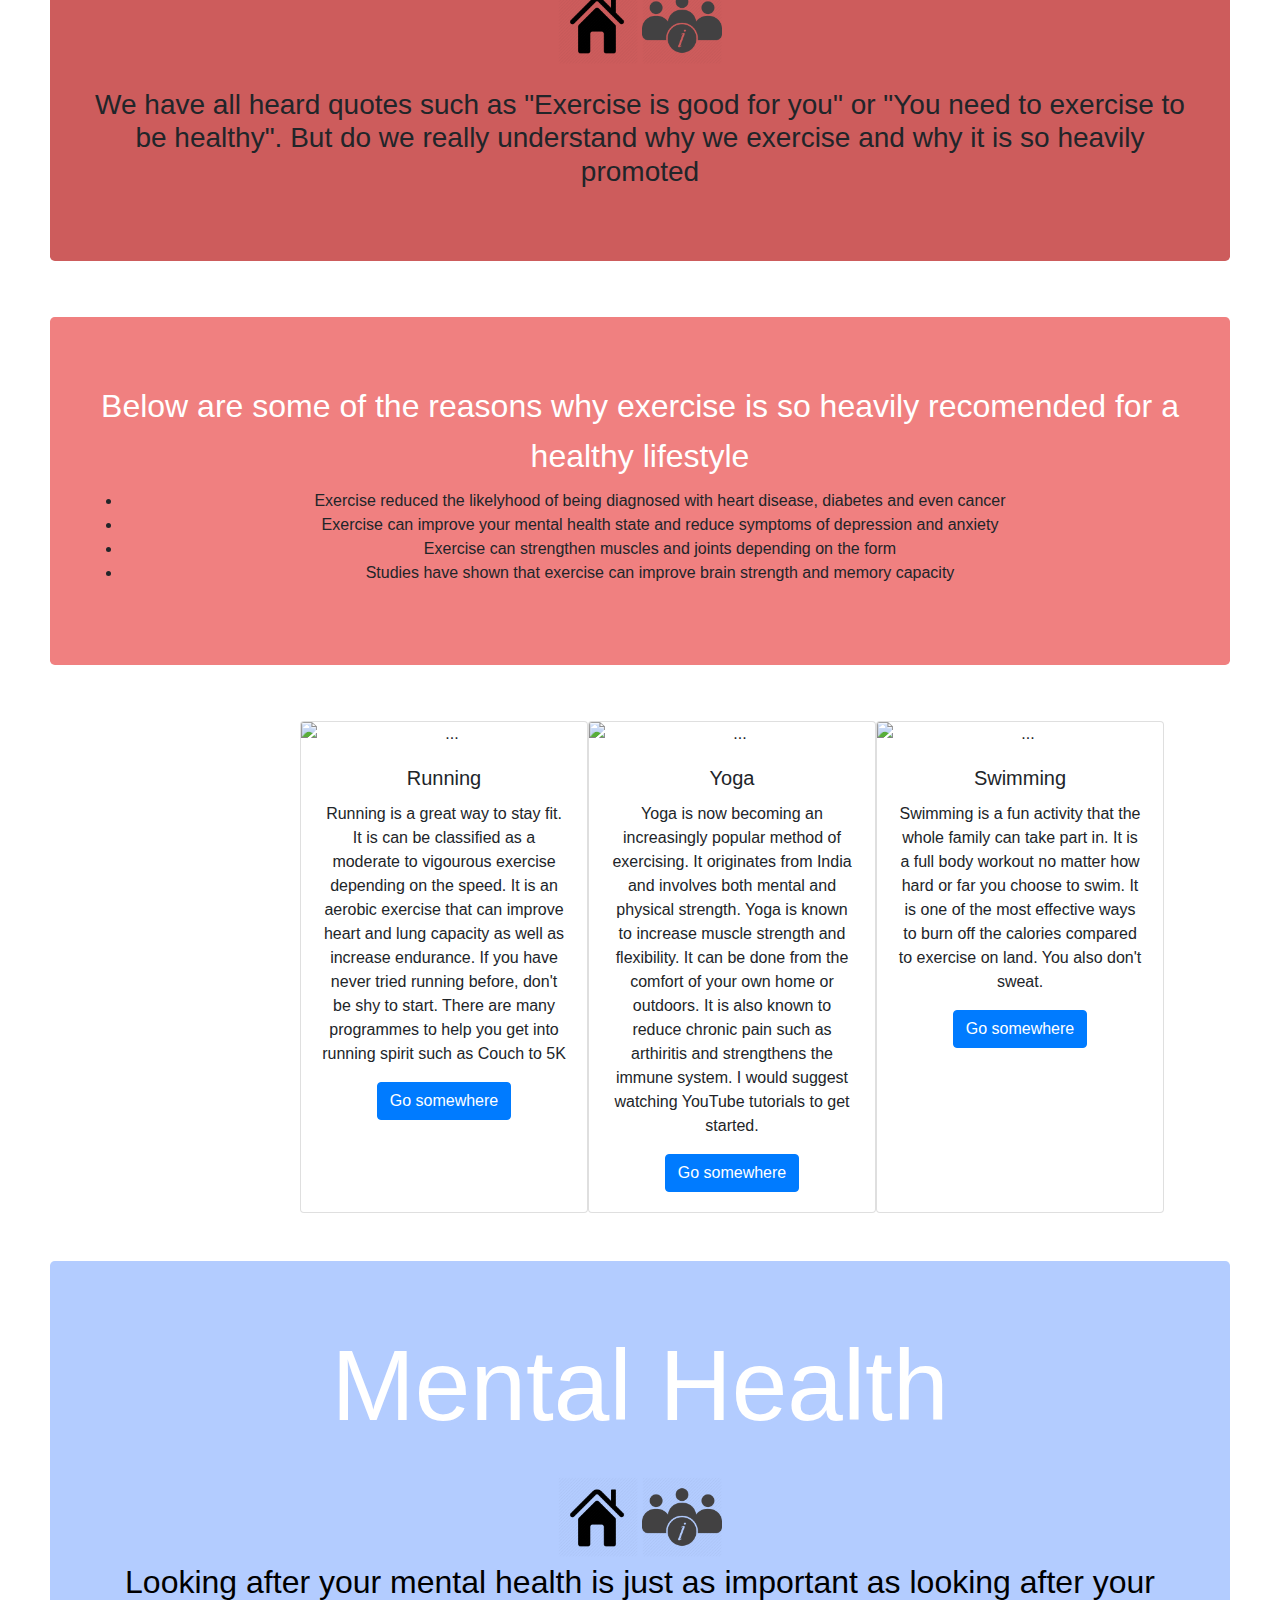
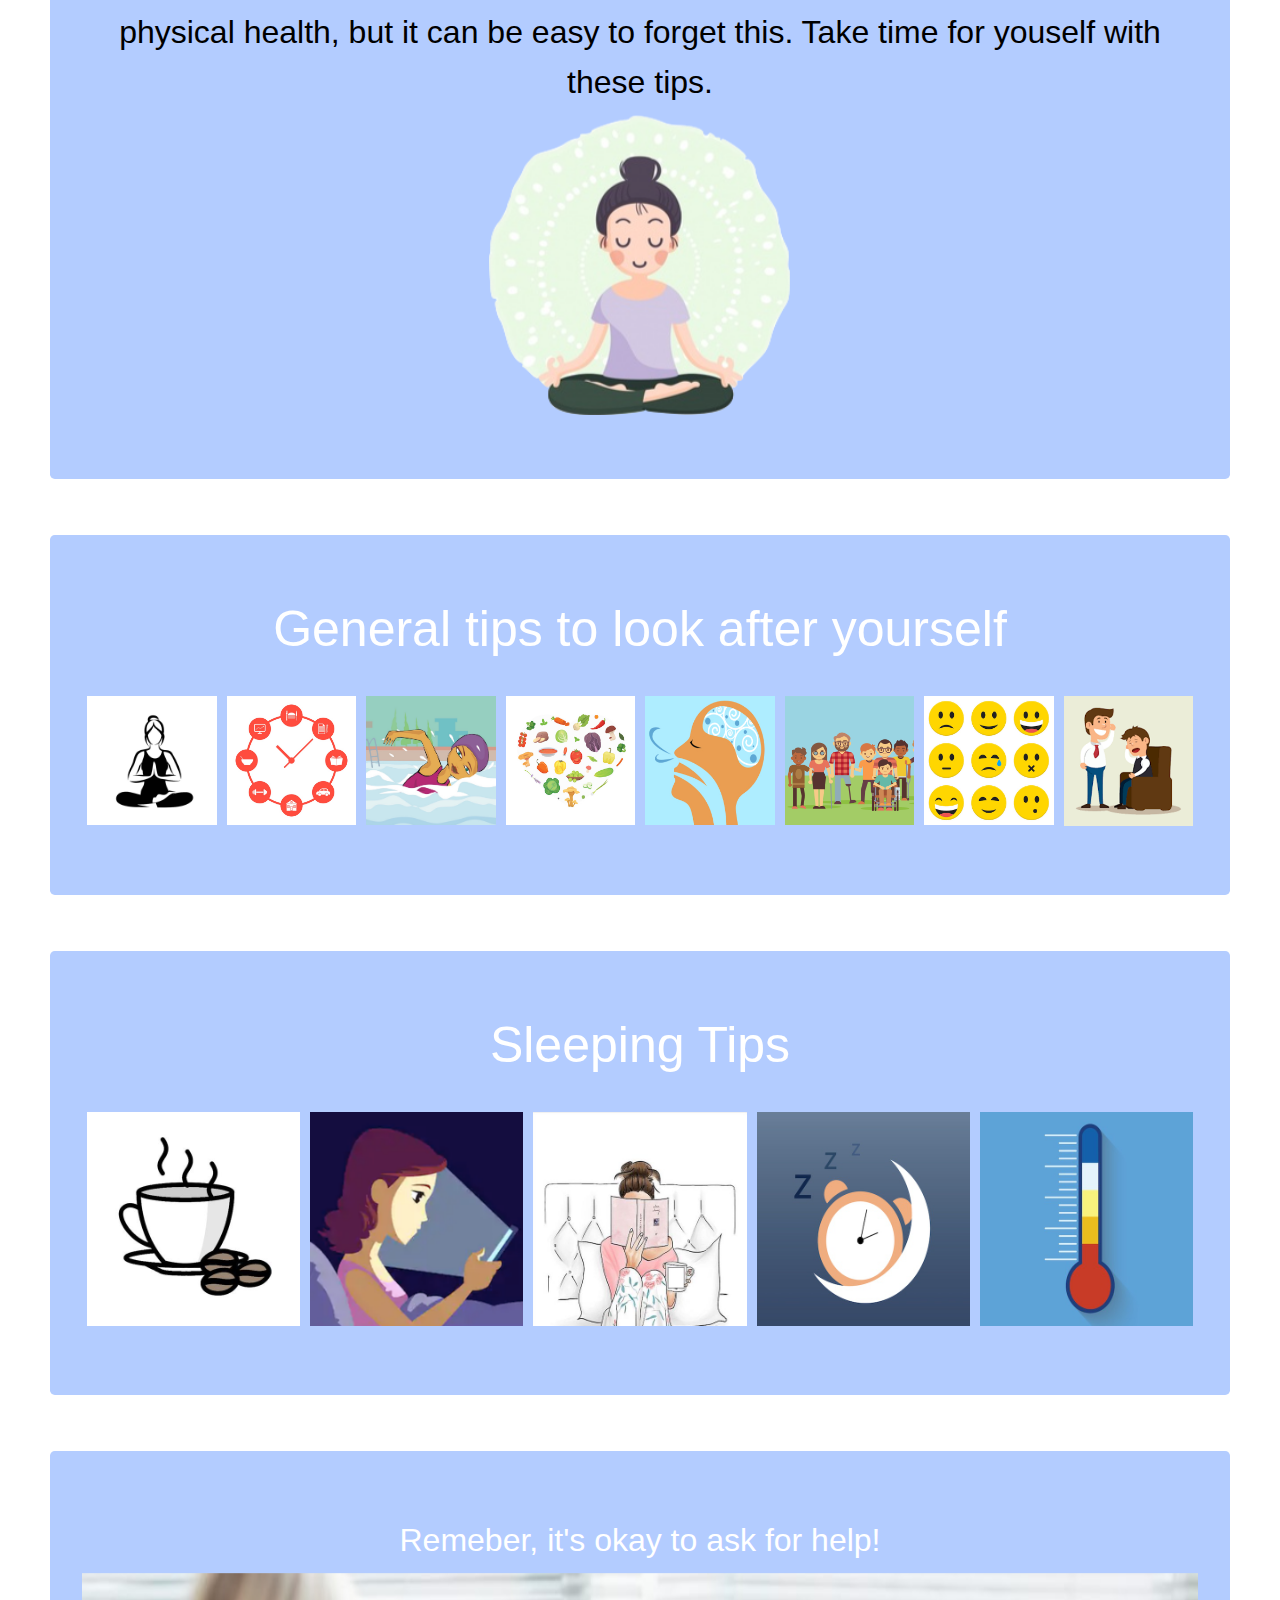
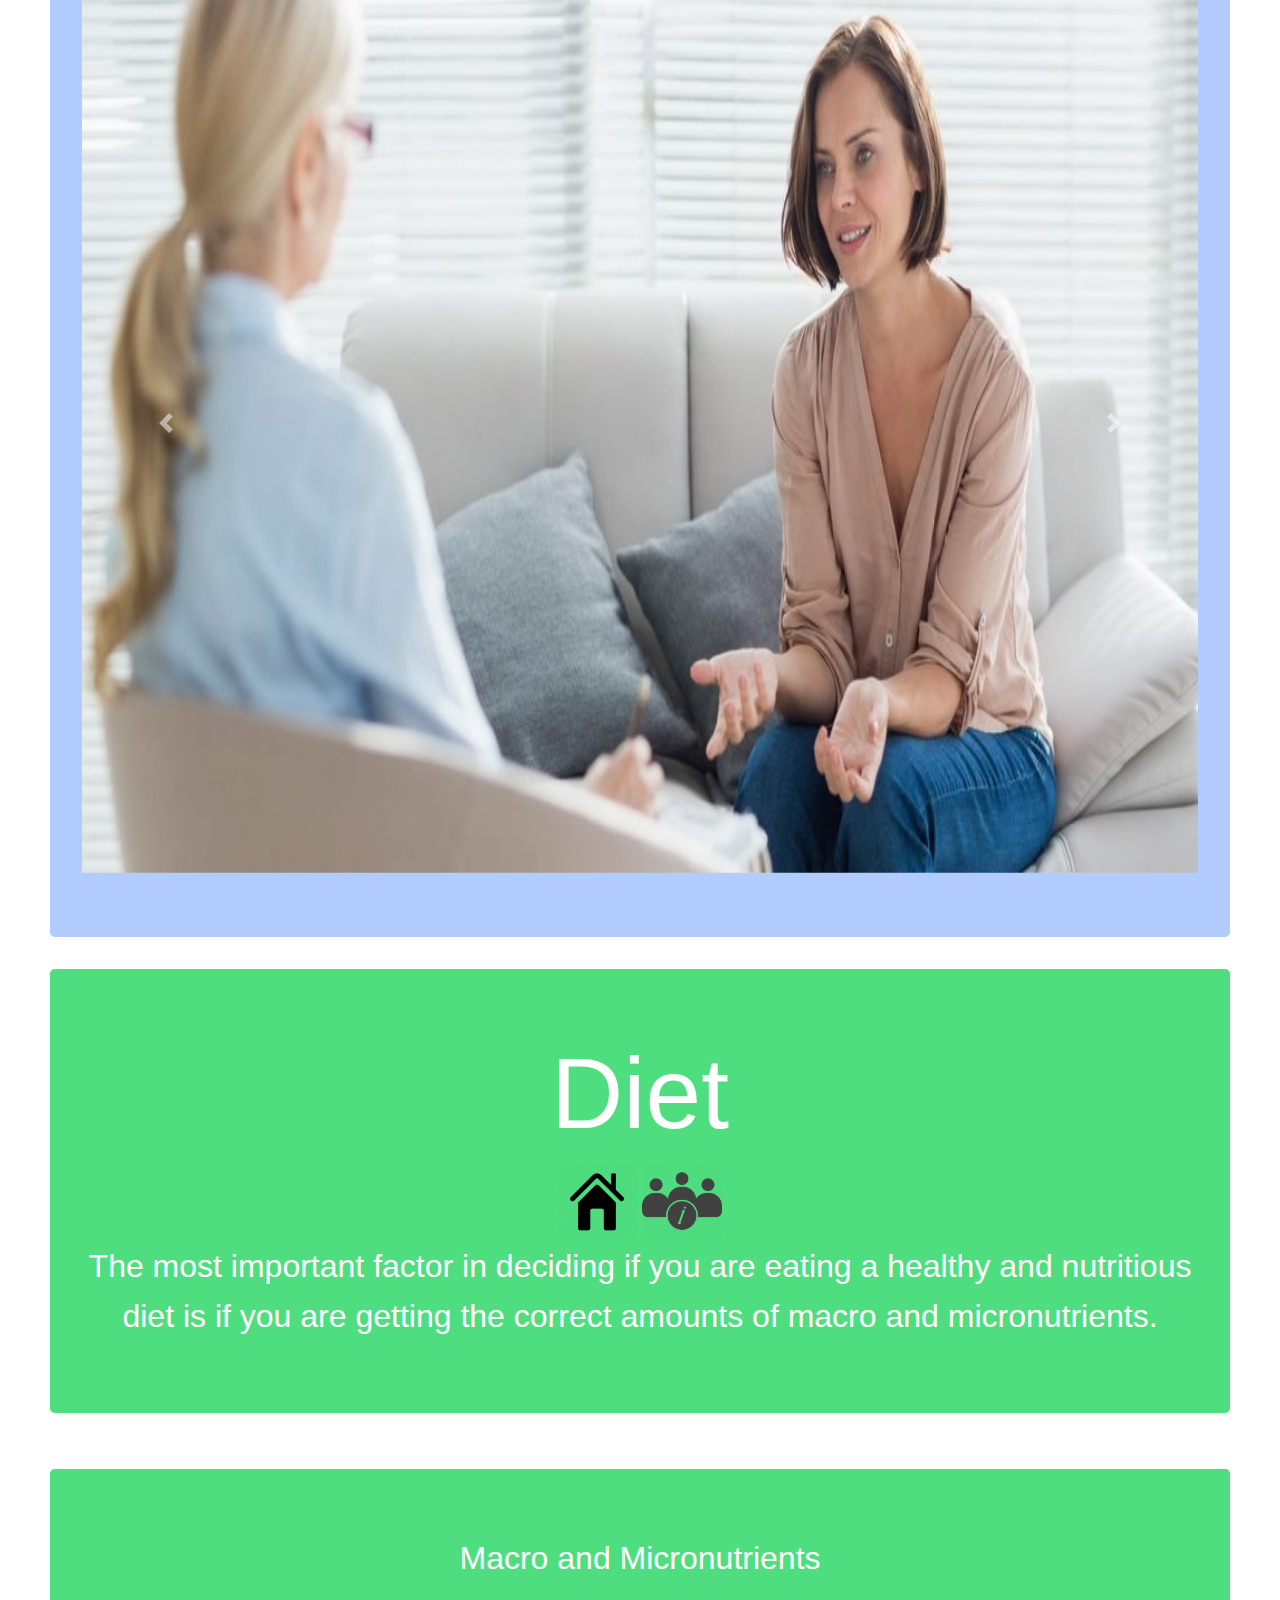
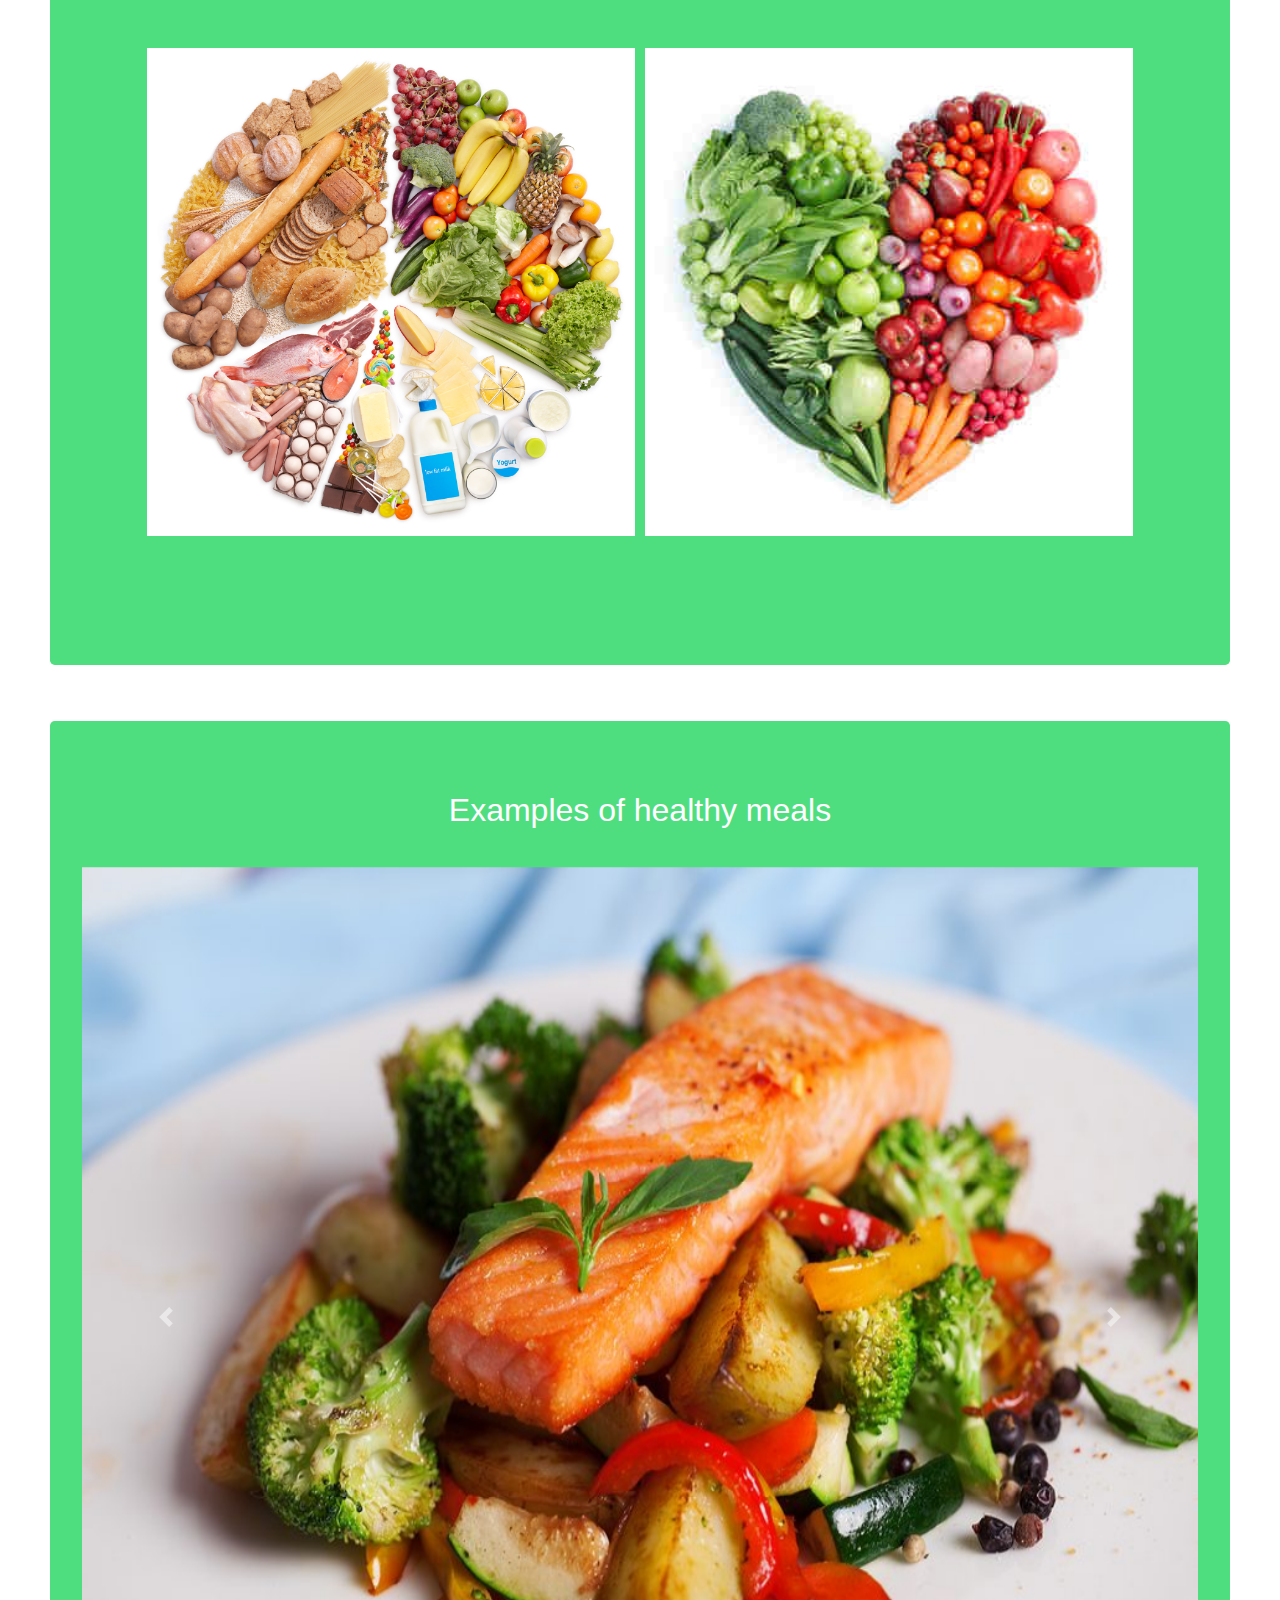
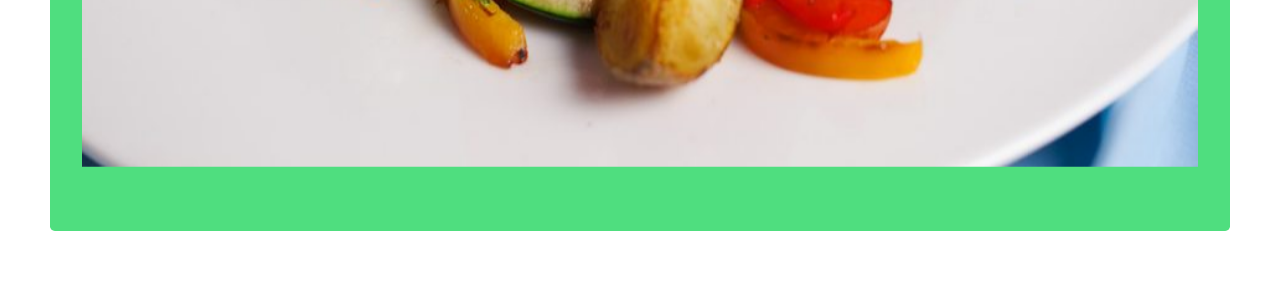
==== commit 3517f08f: "heading font" ====
--- a/index.html
+++ b/index.html
@@ -45,8 +45,8 @@
        <a href="./about-us.html"><img src="aboutus.png" class="aboutusbutton" height="80px" width="80px"></a>
      </div>
        <br>
-       <h2> We have all heard quotes such as "Exercise is good for you" or "You need to exercise to be healthy".
-            But do we really understand why we exercise and why it is so heavily promoted </h2>
+       <h3> We have all heard quotes such as "Exercise is good for you" or "You need to exercise to be healthy".
+            But do we really understand why we exercise and why it is so heavily promoted </h3>
      </div>
   <br>
    <div id="facts" style="background:rgb(240, 128, 128) !important" class="jumbotron">
@@ -105,7 +105,7 @@
              <a href="#homepage"><img src="home.png" class="homebutton" height="80px" width="80px"></a>
              <a href="./about-us.html"><img src="aboutus.png" class="aboutusbutton" height="80px" width="80px"></a>
            </div>
-          <h2>Looking after your mental health is just as important as looking after your physical health, but it can be easy to forget this. Take time for youself with these tips.</h2>
+          <h2 id="selfcare">Looking after your mental health is just as important as looking after your physical health, but it can be easy to forget this. Take time for youself with these tips.</h2>
           <img src="./woman-meditating.png" alt="Person meditating" height="300">
           <br>
         </div>
--- a/total.css
+++ b/total.css
@@ -73,15 +73,19 @@
 }
 
 h2{
-  font-family: 'Bad Script', cursive;
+  font-family: 'Julius Sans One', sans-serif;
   line-height: 50px;
+  color: white;
+}
+
+.general h3{
+  color: white;
+  font-family: 'Julius Sans One', sans-serif;
+  font-size: 50px;
+}
+
+#selfcare{
   color: black;
-}
-
-.general h3{
-  color: white;
-  font-family: 'Julius Sans One', sans-serif;
-  font-size: 50px;
 }
 
 .sleeping h3{
@@ -109,7 +113,7 @@
 .image-container {
   position: relative;
   width: 100%;
-  padding: 0px;
+  padding: 0;
   margin: 0px;
 }
 
@@ -172,11 +176,10 @@
   position: relative;
   width: 100%;
   height: 100%;
-  padding: 50px;
+  padding: 0px;
   margin: 0px;
   flex-wrap: nowrap;
 }
-
 
 .image {
   display:flow-root;
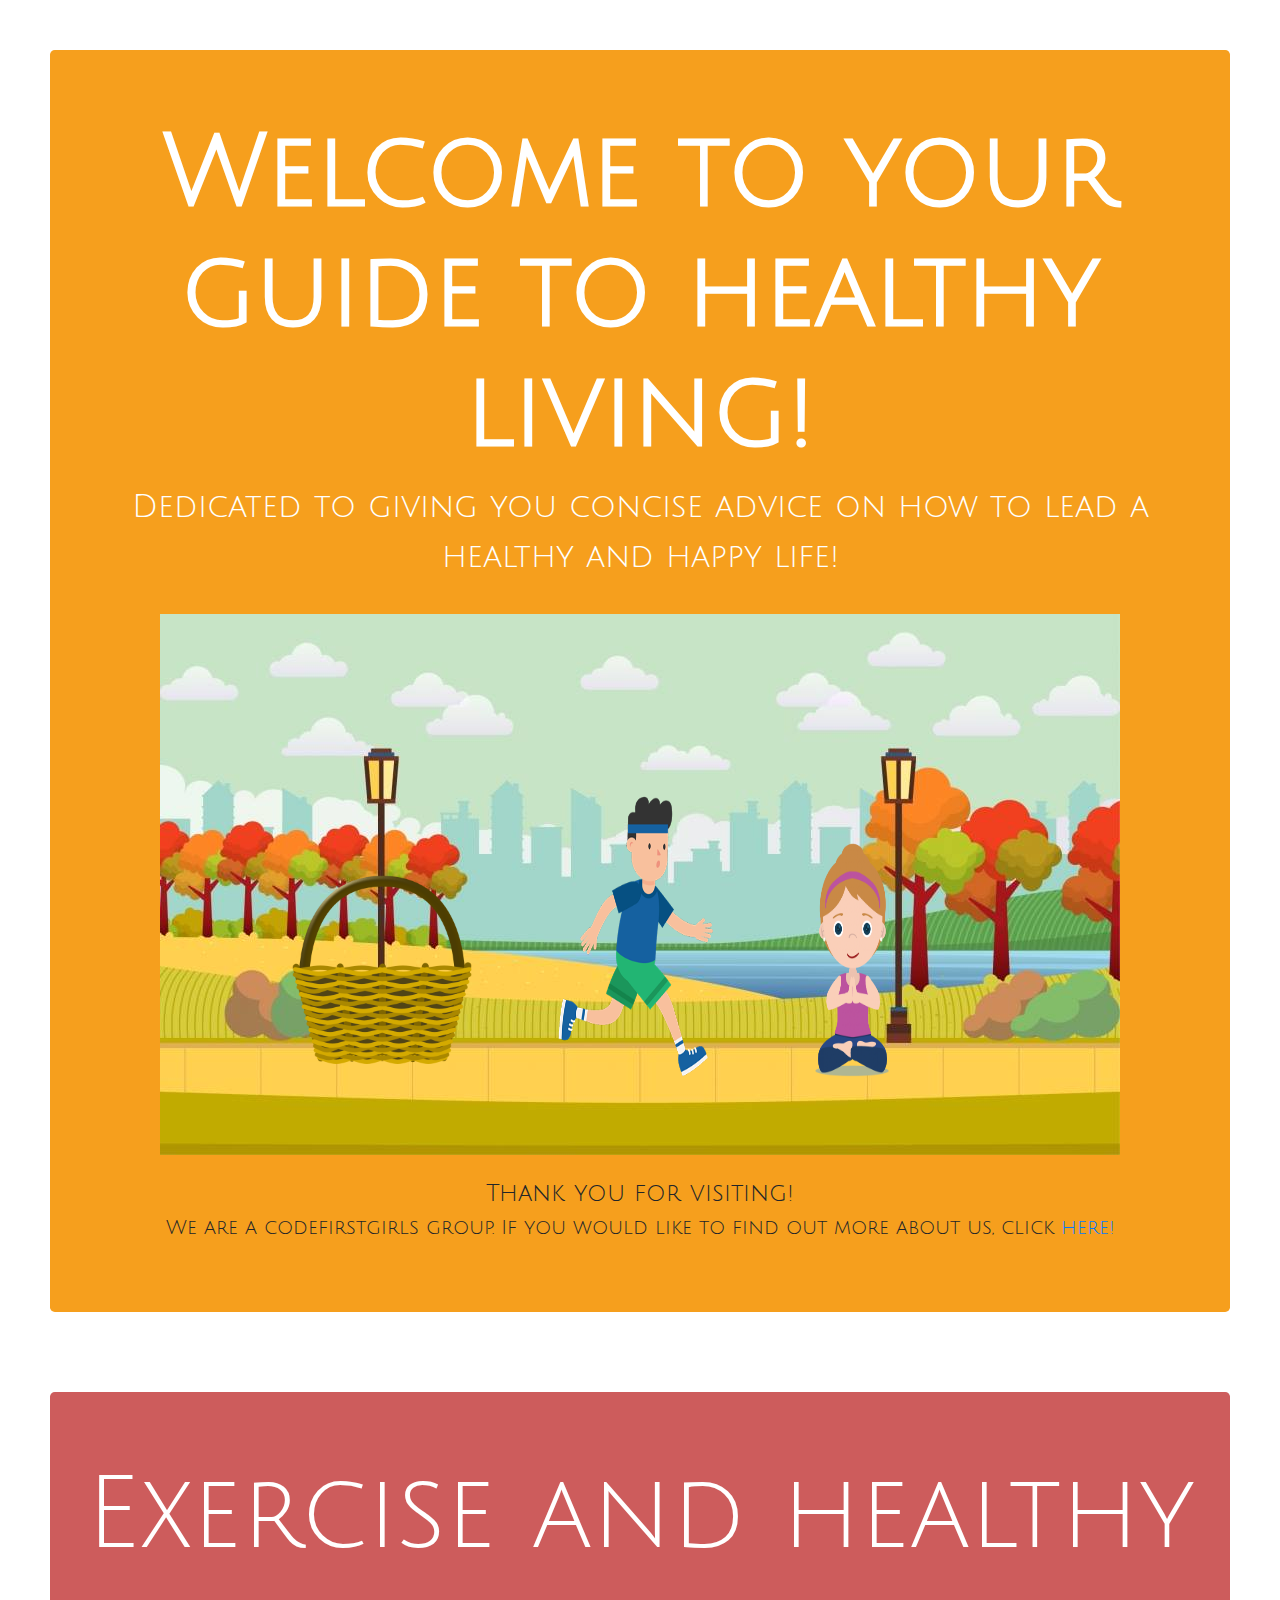
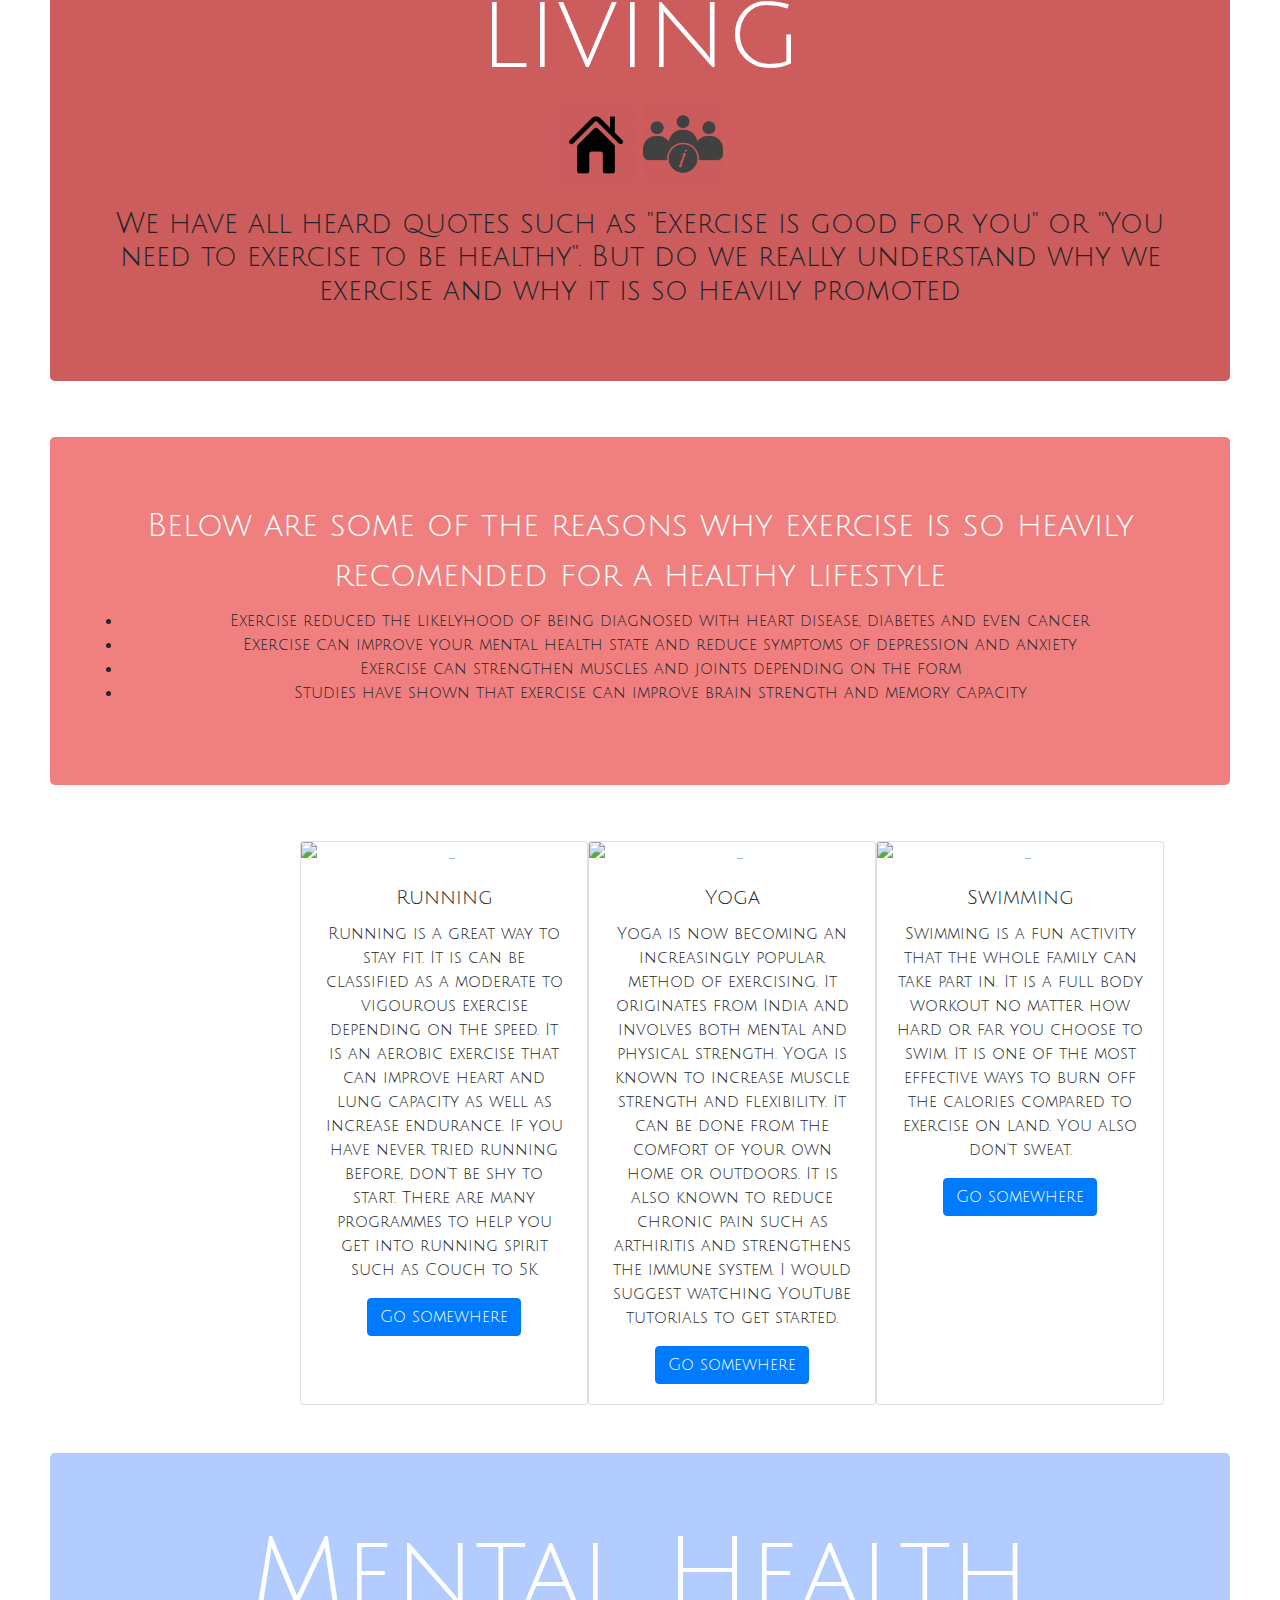
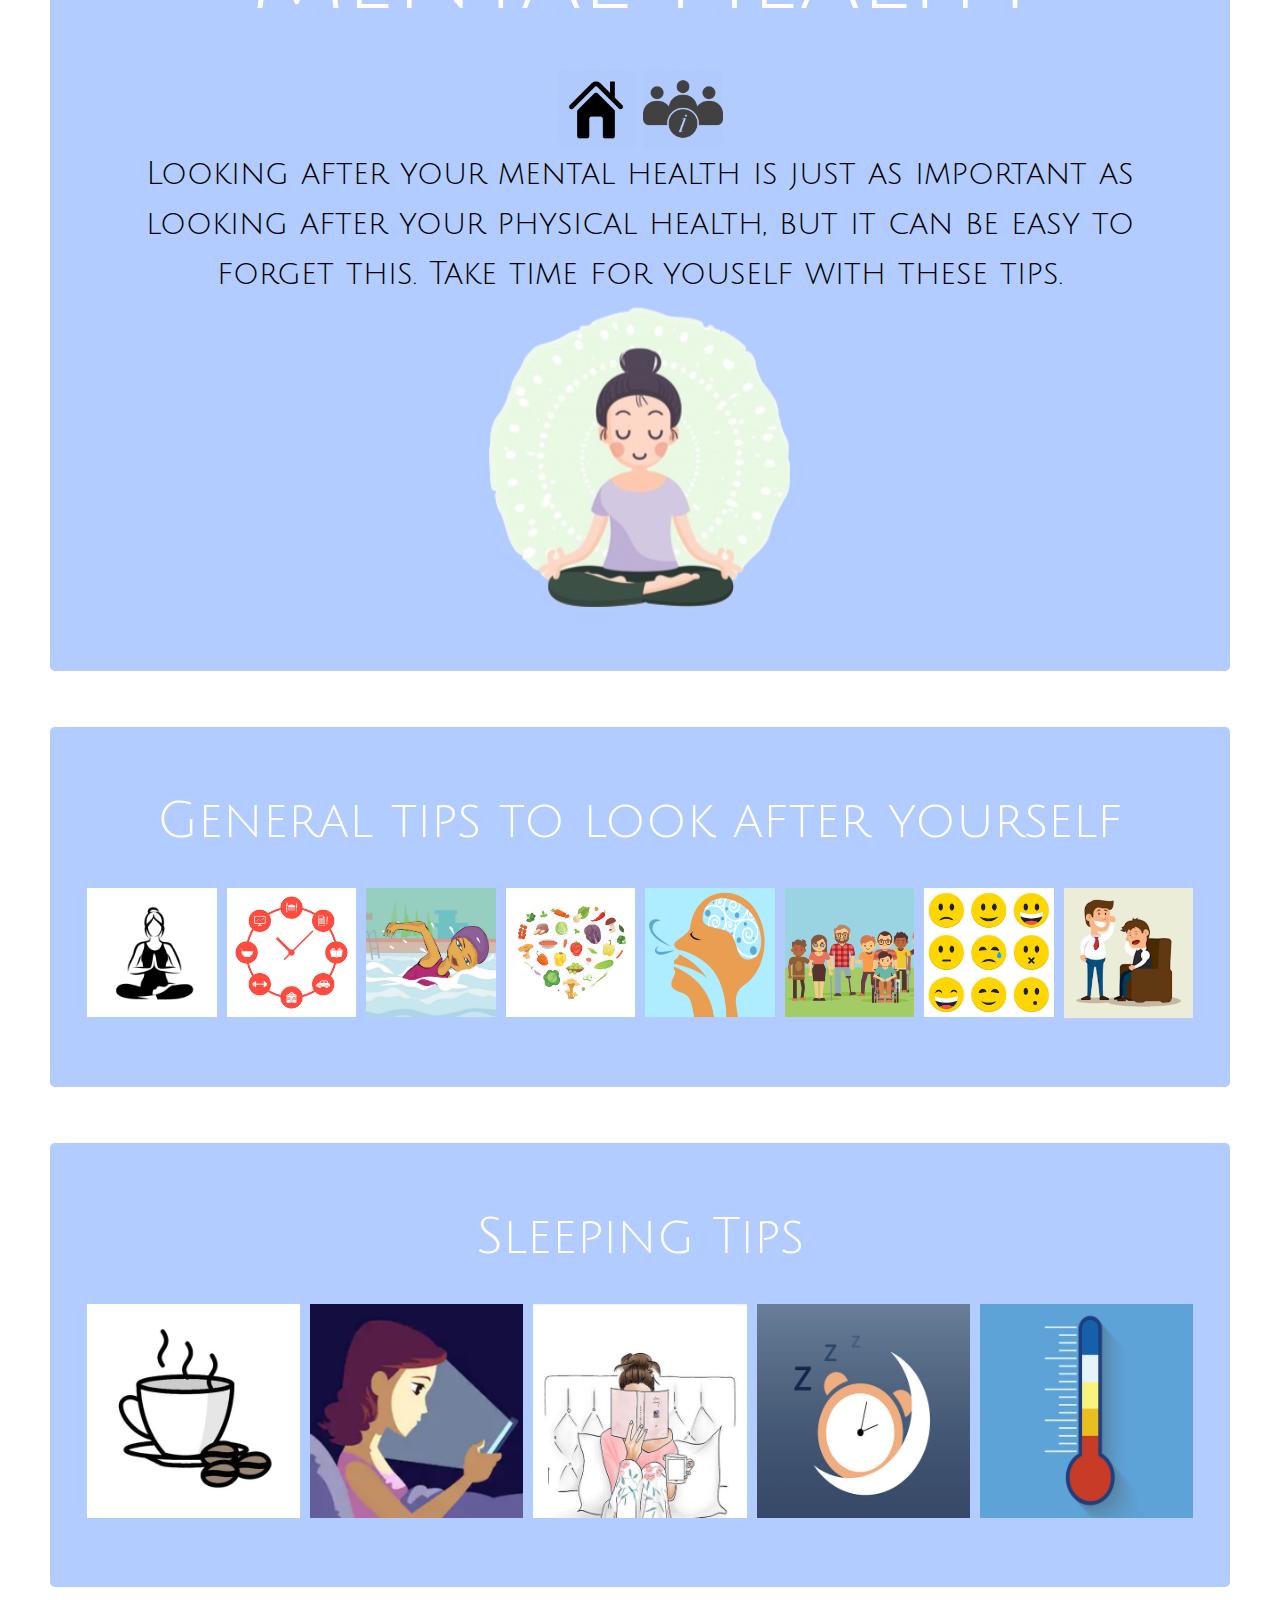
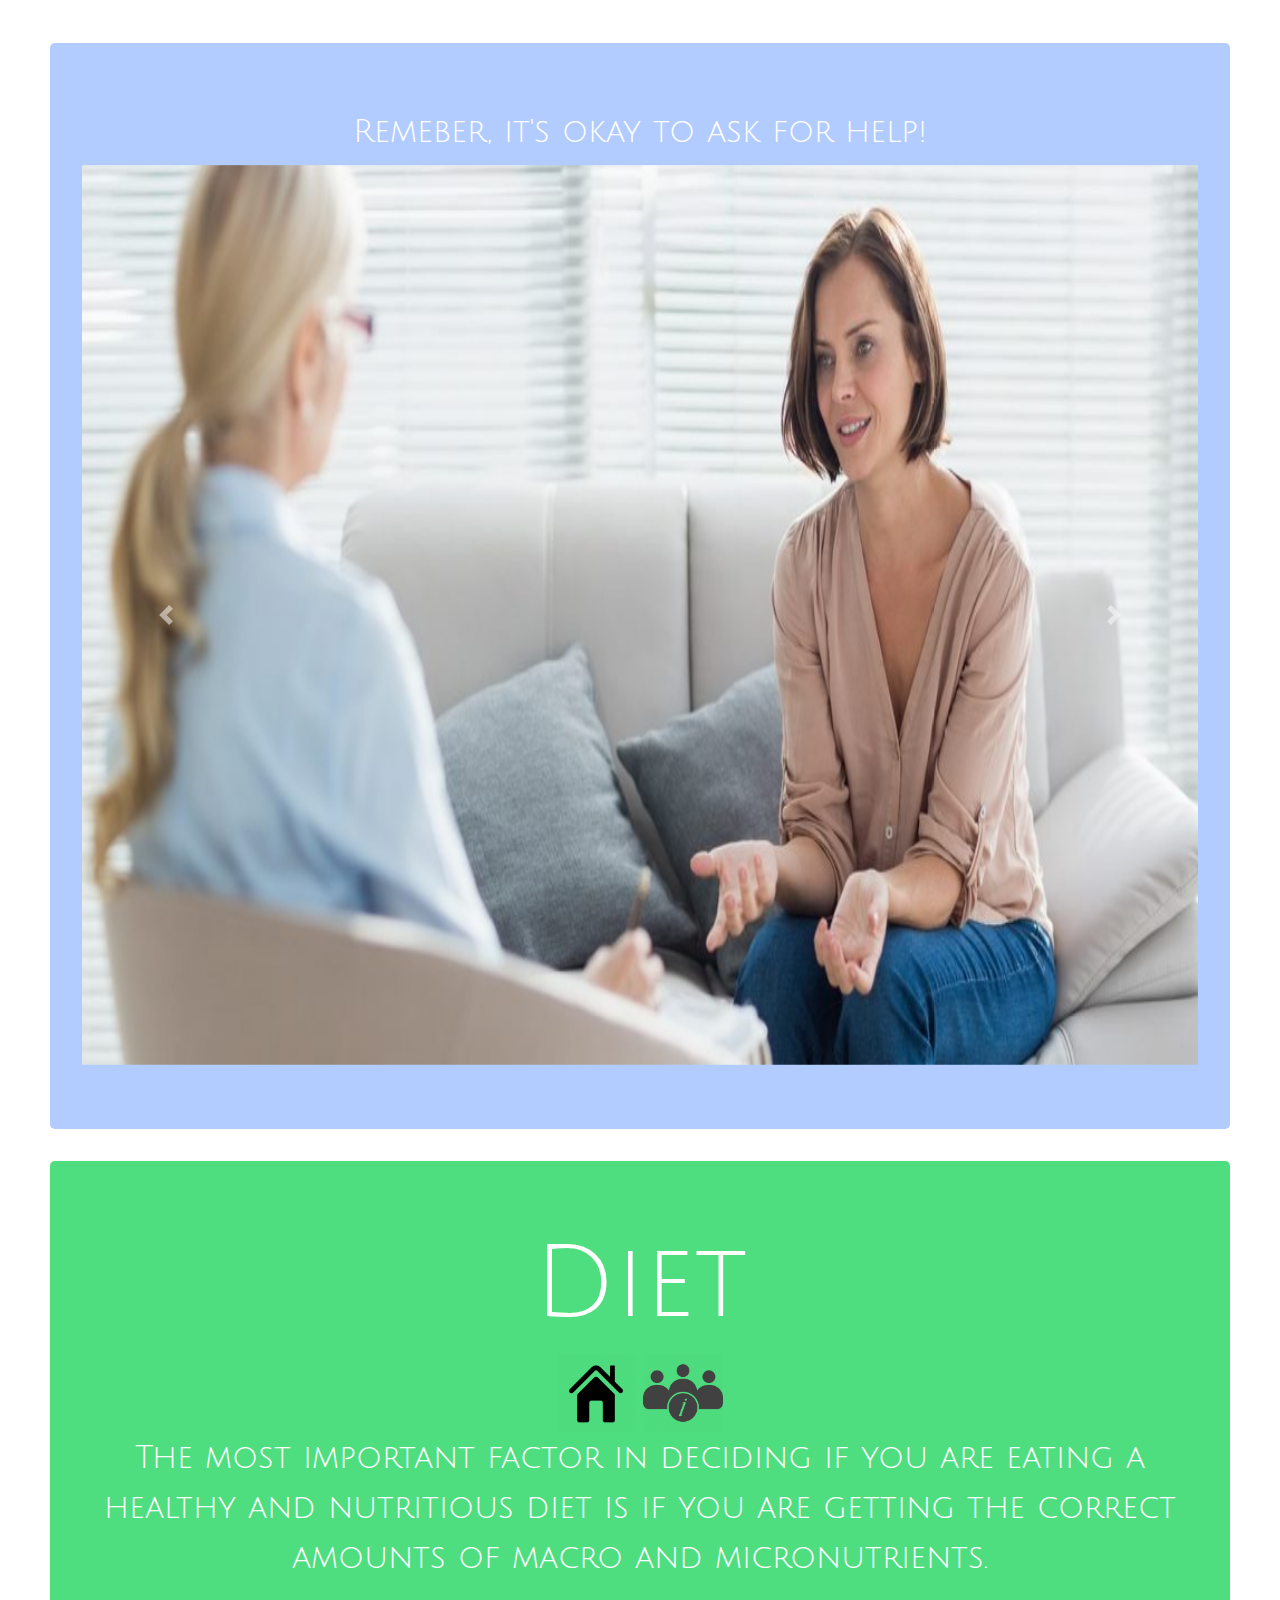
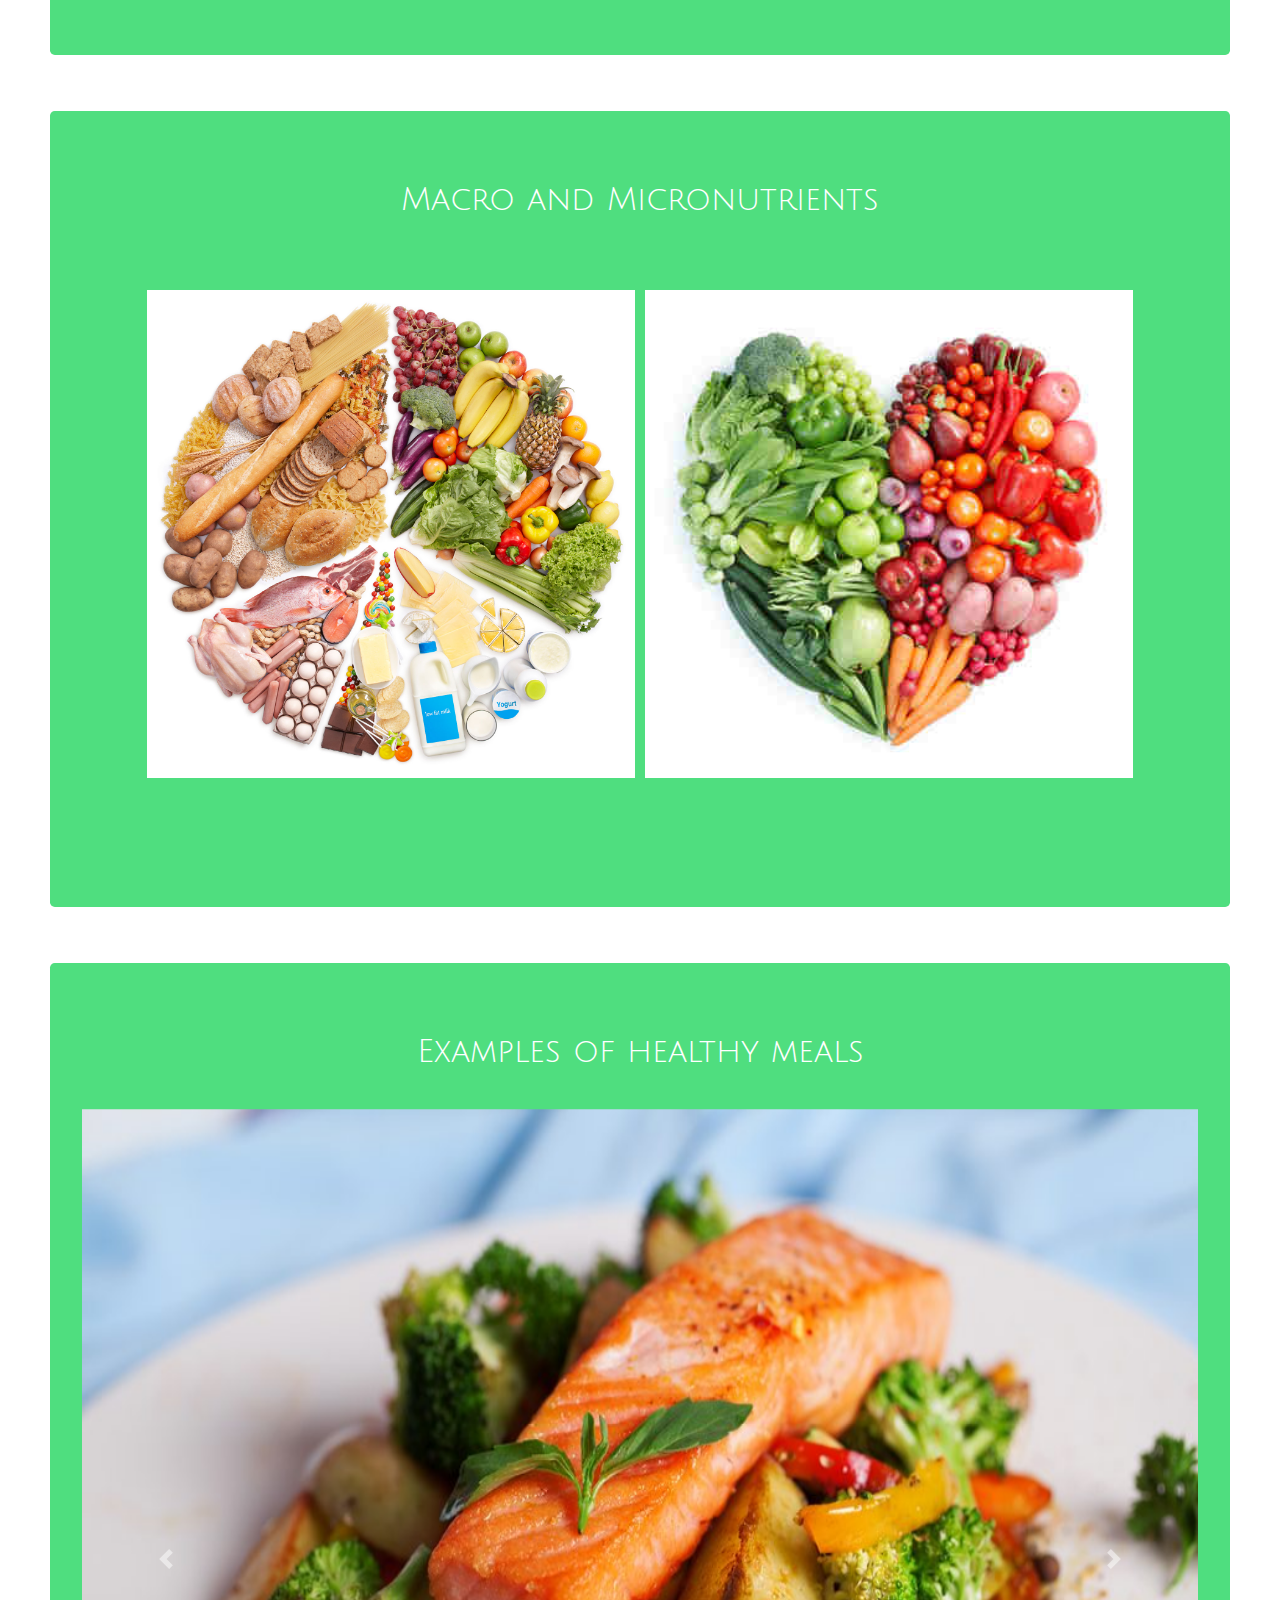
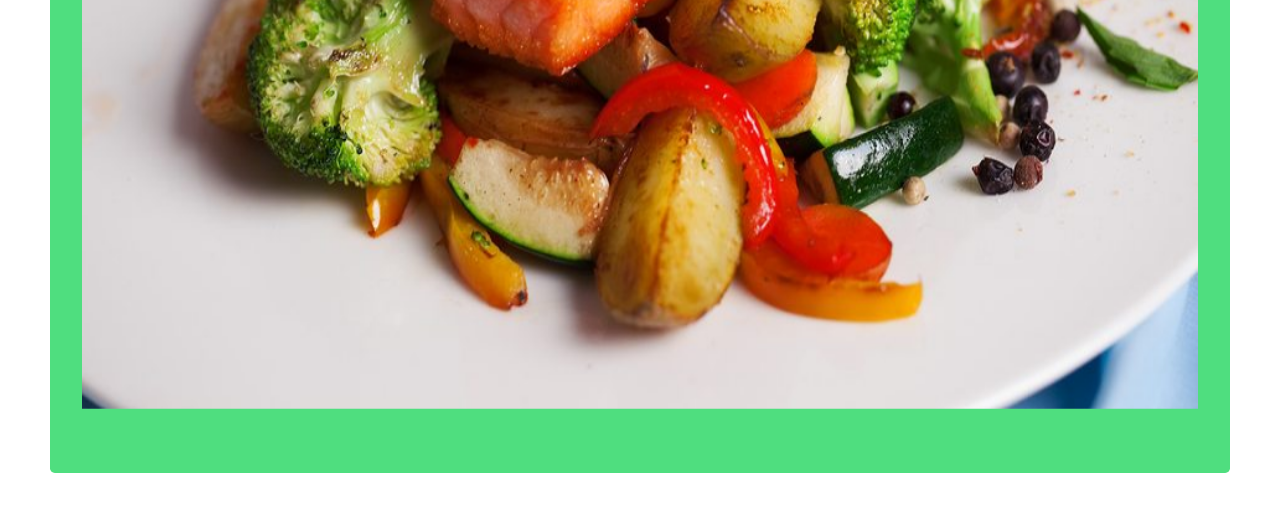
==== commit 71d0e9de: "font family" ====
--- a/index.html
+++ b/index.html
@@ -4,6 +4,7 @@
   <link rel="stylesheet" href="https://stackpath.bootstrapcdn.com/bootstrap/4.3.1/css/bootstrap.min.css" integrity="sha384-ggOyR0iXCbMQv3Xipma34MD+dH/1fQ784/j6cY/iJTQUOhcWr7x9JvoRxT2MZw1T" crossorigin="anonymous">
   <link rel="stylesheet" href="total.css">
   <script src="https://ajax.googleapis.com/ajax/libs/jquery/3.3.1/jquery.min.js"></script>
+  <link href="https://fonts.googleapis.com/css?family=Bad+Script|Julius+Sans+One" rel="stylesheet">
   <script src="script.js"></script>
   <title> Healthy Living </title>
 </head>
@@ -20,10 +21,10 @@
    <h2> Dedicated to giving you concise advice on how to lead a healthy and happy life! </h2>
    <br>
    <div class="healthypark" style="position:relative;">
-    <img src="park.jpg" class="a">
-    <a href="#Diet">  <img src="basket.png" class="b" height="200px" width="200px"></a>
-    <a href="#Exercise"> <img src="running.png" class="c" height="400px" width="500px"></a>
-    <a href="#mental-health"> <img src="meditating.png" class="d" height="250px" width="100px"> </a>
+    <img src="img/park.jpg" class="a">
+    <a href="#Diet">  <img src="img/basket.png" class="b" height="200px" width="200px"></a>
+    <a href="#Exercise"> <img src="img/running.png" class="c" height="400px" width="500px"></a>
+    <a href="#mental-health"> <img src="img/meditating.png" class="d" height="250px" width="100px"> </a>
    </div>
 </div>
 <br>
@@ -41,8 +42,8 @@
    <div id="start" style="background:rgb(205, 92, 92) !important" class="jumbotron">
    <h1> Exercise  and healthy living </h1>
     <div class="buttons center">
-       <a href="#homepage"><img src="home.png" class="homebutton" height="80px" width="80px"></a>
-       <a href="./about-us.html"><img src="aboutus.png" class="aboutusbutton" height="80px" width="80px"></a>
+       <a href="#homepage"><img src="img/home.png" class="homebutton" height="80px" width="80px"></a>
+       <a href="./about-us.html"><img src="img/aboutus.png" class="aboutusbutton" height="80px" width="80px"></a>
      </div>
        <br>
        <h3> We have all heard quotes such as "Exercise is good for you" or "You need to exercise to be healthy".
@@ -102,11 +103,11 @@
           <h1>Mental Health</h1>
           <br>
           <div class="buttons center">
-             <a href="#homepage"><img src="home.png" class="homebutton" height="80px" width="80px"></a>
-             <a href="./about-us.html"><img src="aboutus.png" class="aboutusbutton" height="80px" width="80px"></a>
+             <a href="#homepage"><img src="img/home.png" class="homebutton" height="80px" width="80px"></a>
+             <a href="./about-us.html"><img src="img/aboutus.png" class="aboutusbutton" height="80px" width="80px"></a>
            </div>
           <h2 id="selfcare">Looking after your mental health is just as important as looking after your physical health, but it can be easy to forget this. Take time for youself with these tips.</h2>
-          <img src="./woman-meditating.png" alt="Person meditating" height="300">
+          <img src="img/woman-meditating.png" alt="Person meditating" height="300">
           <br>
         </div>
       </div>
@@ -117,56 +118,56 @@
                 <br>
               <div class="general-tips">
                 <div class="image-container">
-                  <img src="./meditation.jpg" alt="meditation" class="image">
+                  <img src="img/meditation.jpg" alt="meditation" class="image">
                   <div class="overlay">
                     <div class="text">Try meditation or yoga.</div>
                   </div>
                 </div>
                 <br>
                 <div class="image-container">
-                  <img src="./routine.jpg" alt="routine" class="image">
+                  <img src="img/routine.jpg" alt="routine" class="image">
                   <div class="overlay">
                     <div class="text">Have a routine for yourself.</div>
                   </div>
                 </div>
                 <br>
                 <div class="image-container">
-                  <img src="./swim.jpg" alt="exercise" class="image">
+                  <img src="img/swim.jpg" alt="exercise" class="image">
                   <div class="overlay">
                     <div class="text">Exercise.</div>
                   </div>
                 </div>
                 <br>
                 <div class="image-container">
-                  <img src="./healthy-food.jpg" alt="food" class="image">
+                  <img src="img/healthy-food.jpg" alt="food" class="image">
                   <div class="overlay">
                     <div class="text">Eat a healthy, balanced diet.</div>
                   </div>
                 </div>
                 <br>
                 <div class="image-container">
-                  <img src="./breath.jpg" alt="breath" class="image">
+                  <img src="img/breath.jpg" alt="breath" class="image">
                   <div class="overlay">
                     <div class="text">Practice breathing exercises.</div>
                   </div>
                 </div>
                 <br>
                 <div class="image-container">
-                  <img src="./community.jpg" alt="community" class="image">
+                  <img src="img/community.jpg" alt="community" class="image">
                   <div class="overlay">
                     <div class="text">Get involved in your local community.</div>
                   </div>
                 </div>
                 <br>
                 <div class="image-container">
-                  <img src="./emotions.jpg" alt="emotions" class="image">
+                  <img src="img/emotions.jpg" alt="emotions" class="image">
                   <div class="overlay">
                     <div class="text">Talk about your emotions.</div>
                   </div>
                 </div>
                 <br>
                 <div class="image-container">
-                  <img src="./help.png" alt="help" class="image">
+                  <img src="img/help.png" alt="help" class="image">
                   <div class="overlay">
                     <div class="text">Seek professional help.</div>
                   </div>
@@ -181,35 +182,35 @@
             <br>
               <div class="sleeping-tips">
                 <div class="image-container">
-                  <img src="./coffee.jpg" alt="coffee" class="image">
+                  <img src="img/coffee.jpg" alt="coffee" class="image">
                   <div class="overlay">
                     <div class="text">Don't drink caffeinated drinks after 3pm.</div>
                 </div>
               </div>
               <br>
               <div class="image-container">
-                <img src="./phone.jpg" alt="phone" class="image">
+                <img src="img/phone.jpg" alt="phone" class="image">
                 <div class="overlay">
                   <div class="text">Don't watch tv, use your phone or computer within 30 minutes before bed.</div>
                 </div>
               </div>
               <br>
               <div class="image-container">
-                <img src="./reading.jpg" alt="reading" class="image">
+                <img src="img/reading.jpg" alt="reading" class="image">
                 <div class="overlay">
                   <div class="text">Read a book before bed.</div>
                 </div>
               </div>
               <br>
               <div class="image-container">
-                <img src="./bedtime.jpg" alt="alarm clock" class="image">
+                <img src="img/bedtime.jpg" alt="alarm clock" class="image">
                 <div class="overlay">
                   <div class="text">Go to sleep at the same time each night.</div>
                 </div>
               </div>
               <br>
               <div class="image-container">
-                <img src="./Temperature.jpg" alt="temperature" class="image">
+                <img src="img/Temperature.jpg" alt="temperature" class="image">
                 <div class="overlay">
                   <div class="text">Keep your room at a constant temperature.</div>
                 </div>
@@ -225,16 +226,16 @@
         <div id="carouselExampleControls" class="carousel slide" data-ride="carousel">
               <div class="carousel-inner">
                 <div class="carousel-item active">
-                  <img class="d-block w-100" src="./talking.jpg" alt="Talking to doctor." style= "width: 100vw; height: 100vh">
+                  <img class="d-block w-100" src="img/talking.jpg" alt="Talking to doctor." style= "width: 100vw; height: 100vh">
                 </div>
                 <div class="carousel-item">
-                  <img class="d-block w-100" src="./support-group.jpg" alt="Support group." style= "width: 100vw; height: 100vh">
+                  <img class="d-block w-100" src="img/support-group.jpg" alt="Support group." style= "width: 100vw; height: 100vh">
                 </div>
                 <div class="carousel-item">
-                  <img class="d-block w-100" src="./not-alone.jpg" alt="Your are not alone." style= "width: 100vw; height: 100vh">
+                  <img class="d-block w-100" src="img/not-alone.jpg" alt="Your are not alone." style= "width: 100vw; height: 100vh">
                 </div>
                 <div class="carousel-item">
-                  <img class="d-block w-100" src="./asking-for-help.jpg" alt="Asking for help." style= "width: 100vw; height: 100vh">
+                  <img class="d-block w-100" src="img/asking-for-help.jpg" alt="Asking for help." style= "width: 100vw; height: 100vh">
                 </div>
               </div>
               <a class="carousel-control-prev" href="#carouselExampleControls" role="button" data-slide="prev">
@@ -254,8 +255,8 @@
   <div>
       <h1> Diet</h1>
       <div class="buttons center">
-         <a href="#homepage"><img src="home.png" class="homebutton" height="80px" width="80px"></a>
-         <a href="./about-us.html"><img src="aboutus.png" class="aboutusbutton" height="80px" width="80px"></a>
+         <a href="#homepage"><img src="img/home.png" class="homebutton" height="80px" width="80px"></a>
+         <a href="./about-us.html"><img src="img/aboutus.png" class="aboutusbutton" height="80px" width="80px"></a>
        </div>
       <h2> The most important factor in deciding if you are eating a healthy and nutritious diet is if you are getting the correct amounts of macro and micronutrients. </h2>
   </div>
@@ -267,7 +268,7 @@
   <h2>Macro and Micronutrients </h2>
   <div class="flex">
       <div class="image-container">
-        <img src="./macronutrients.jpg" alt="Macronutrients" class="image rounded">
+        <img src="img/macronutrients.jpg" alt="Macronutrients" class="image rounded">
       <div class="overlay">
       <div class= "text">
         <p> Macronutrients are nutrients that provide calories. There are three macronutrients critical for our health and development:</p>
@@ -286,7 +287,7 @@
       </div>
 
       <div class="image-container">
-        <img src="./micro.jpg" alt="Micronutrients" class="image rounded">
+        <img src="img/micro.jpg" alt="Micronutrients" class="image rounded">
       <div class="overlay">
       <div class="text">
         <p> Micronutrients are the vitamins and minerals that we need for our bodies to function, but do not provide calories. </p>
@@ -314,13 +315,13 @@
   <div id="mealexamples" class="carousel slide" data-ride="carousel">
     <div class="carousel-inner">
         <div class="carousel-item active">
-          <img class="d-block w-100" src="./salmon-meal.jpg" alt="Healthy Meal Example" style= "width: 100vw; height: 100vh">
+          <img class="d-block w-100" src="img/salmon-meal.jpg" alt="Healthy Meal Example" style= "width: 100vw; height: 100vh">
         </div>
         <div class="carousel-item">
-          <img class="d-block w-100" src="./healthy meal 4.png" alt="Healthy Meal Example" style= "width: 100vw; height: 100vh">
+          <img class="d-block w-100" src="img/healthy meal 4.png" alt="Healthy Meal Example" style= "width: 100vw; height: 100vh">
         </div>
         <div class="carousel-item">
-          <img class="d-block w-100" src="./healthy meal 5.jpg" alt="Healthy Meal Example" style= "width: 100vw; height: 100vh">
+          <img class="d-block w-100" src="img/healthy meal 5.jpg" alt="Healthy Meal Example" style= "width: 100vw; height: 100vh">
         </div>
     </div>
     <a class="carousel-control-prev" href="#mealexamples" data-slide="prev">
--- a/total.css
+++ b/total.css
@@ -2,6 +2,7 @@
 body {
   text-align: center;
   margin: 50px;
+  font-family: 'Julius Sans One', sans-serif;
 }
 
 .a {
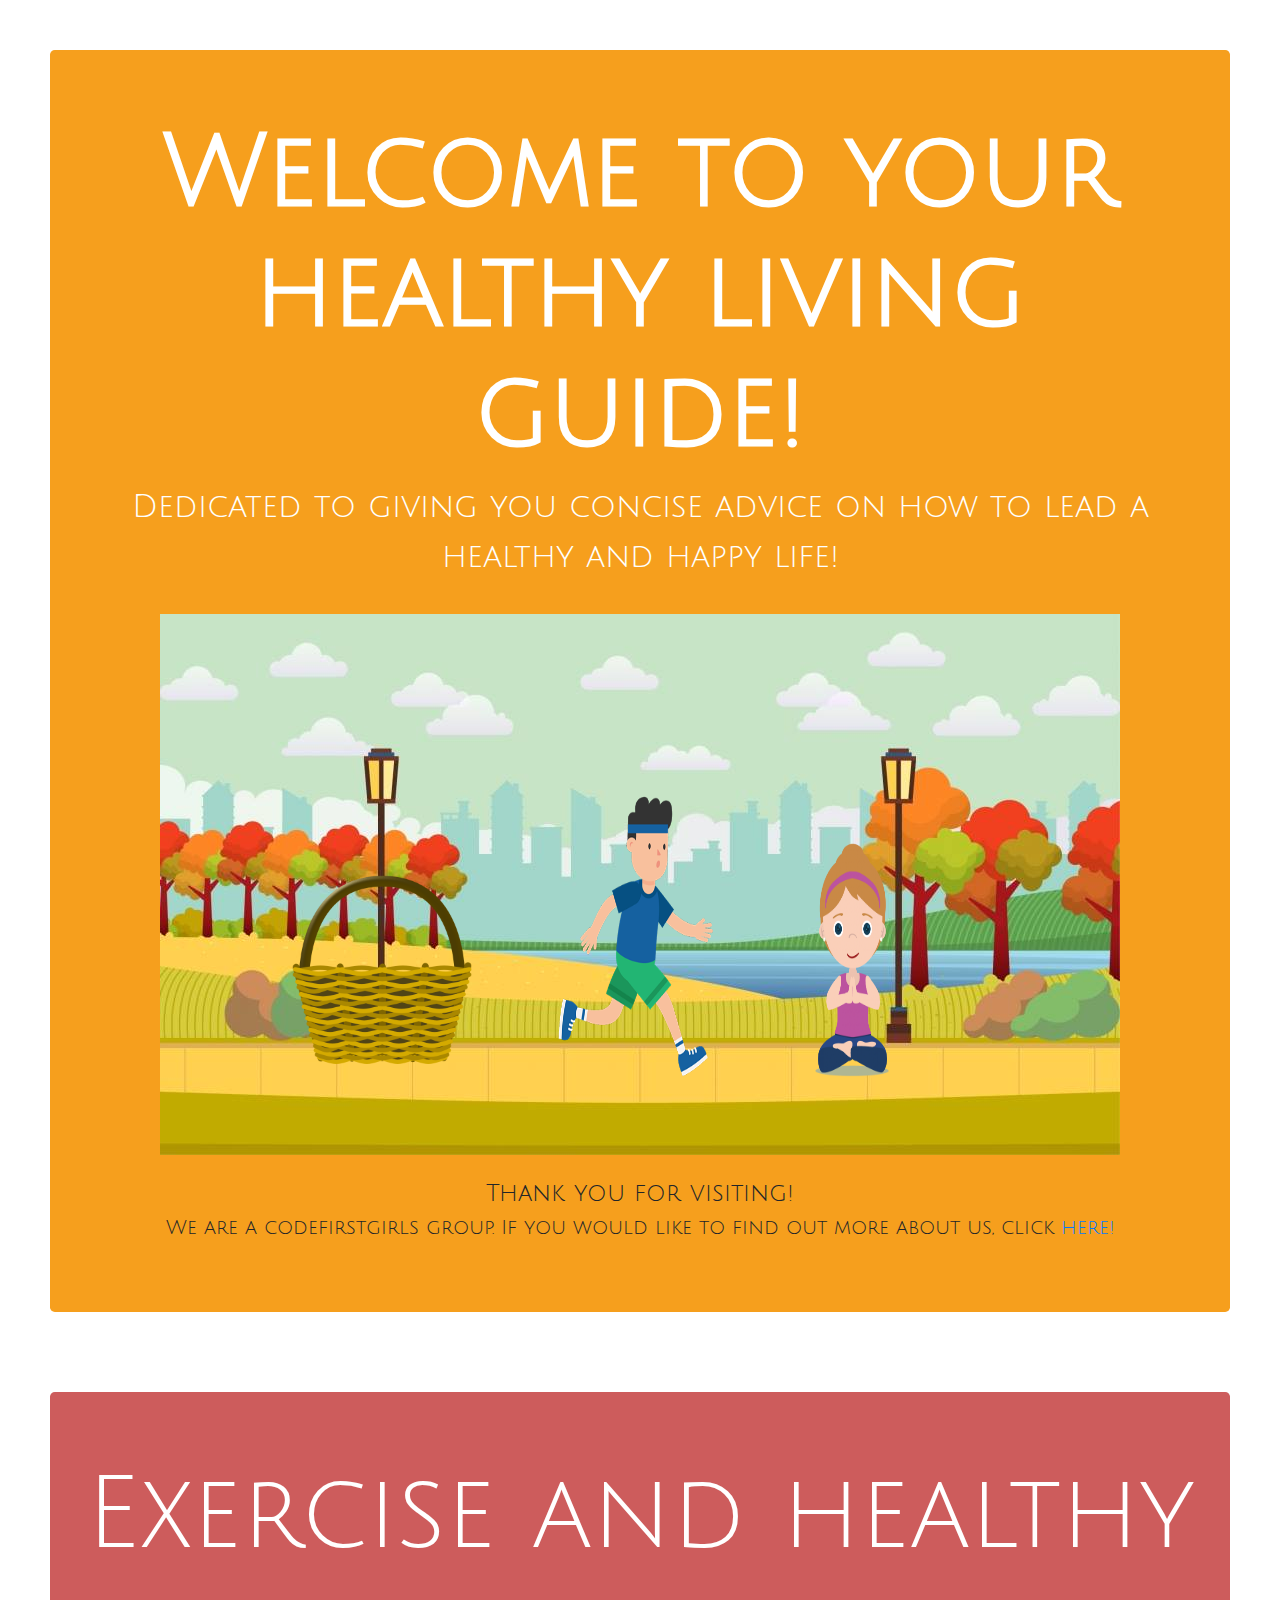
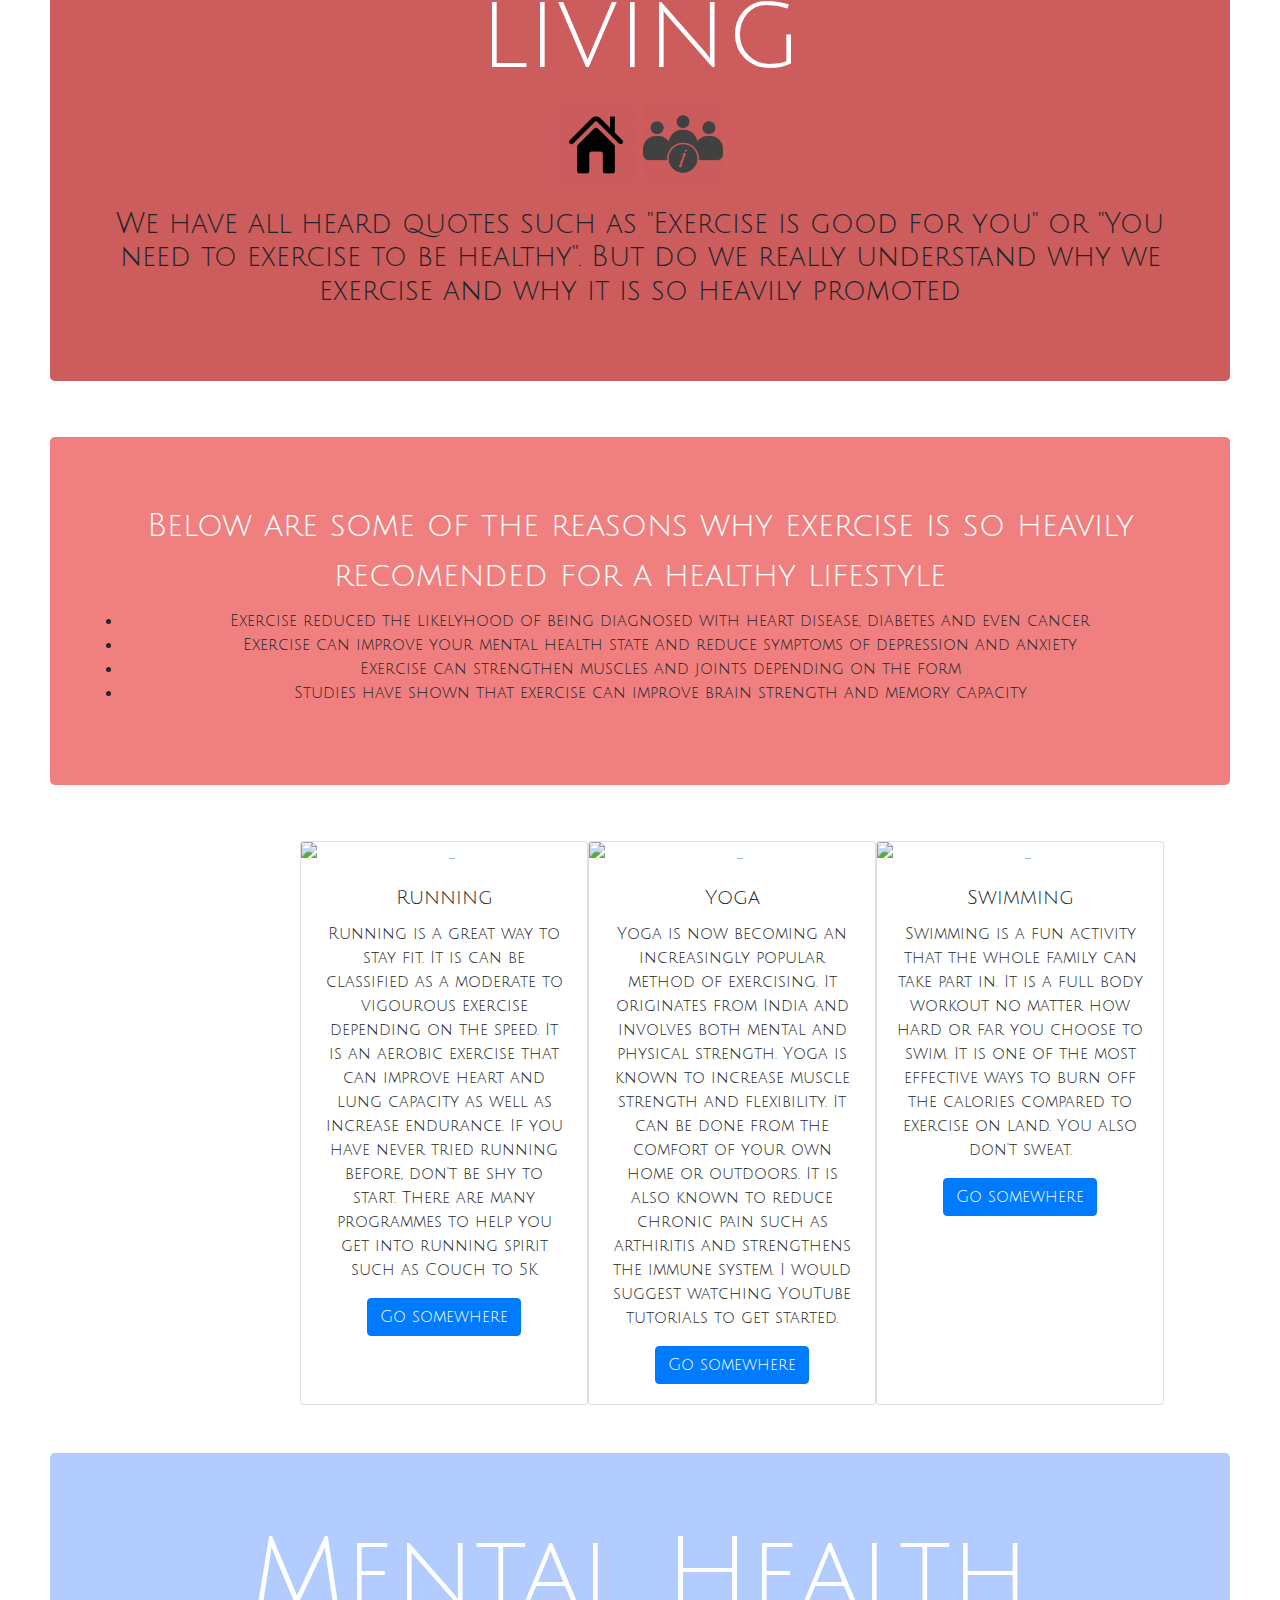
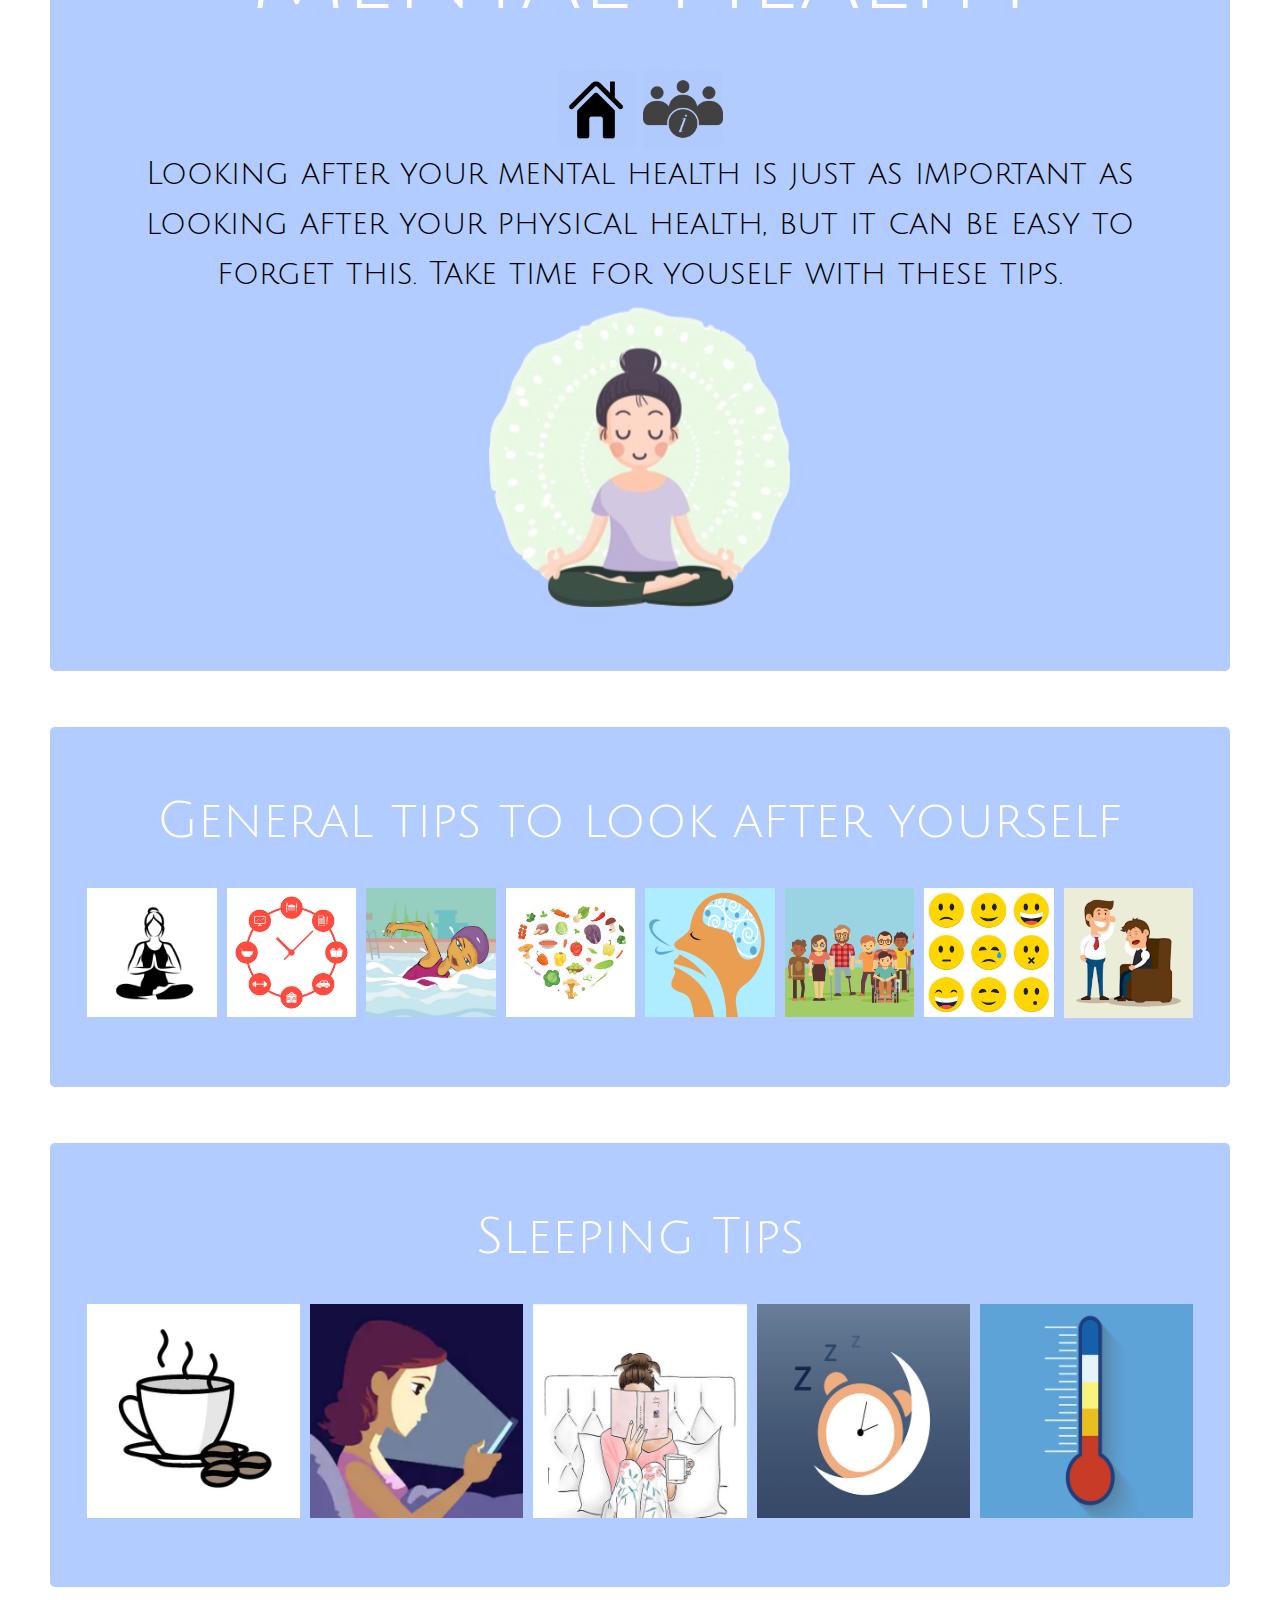
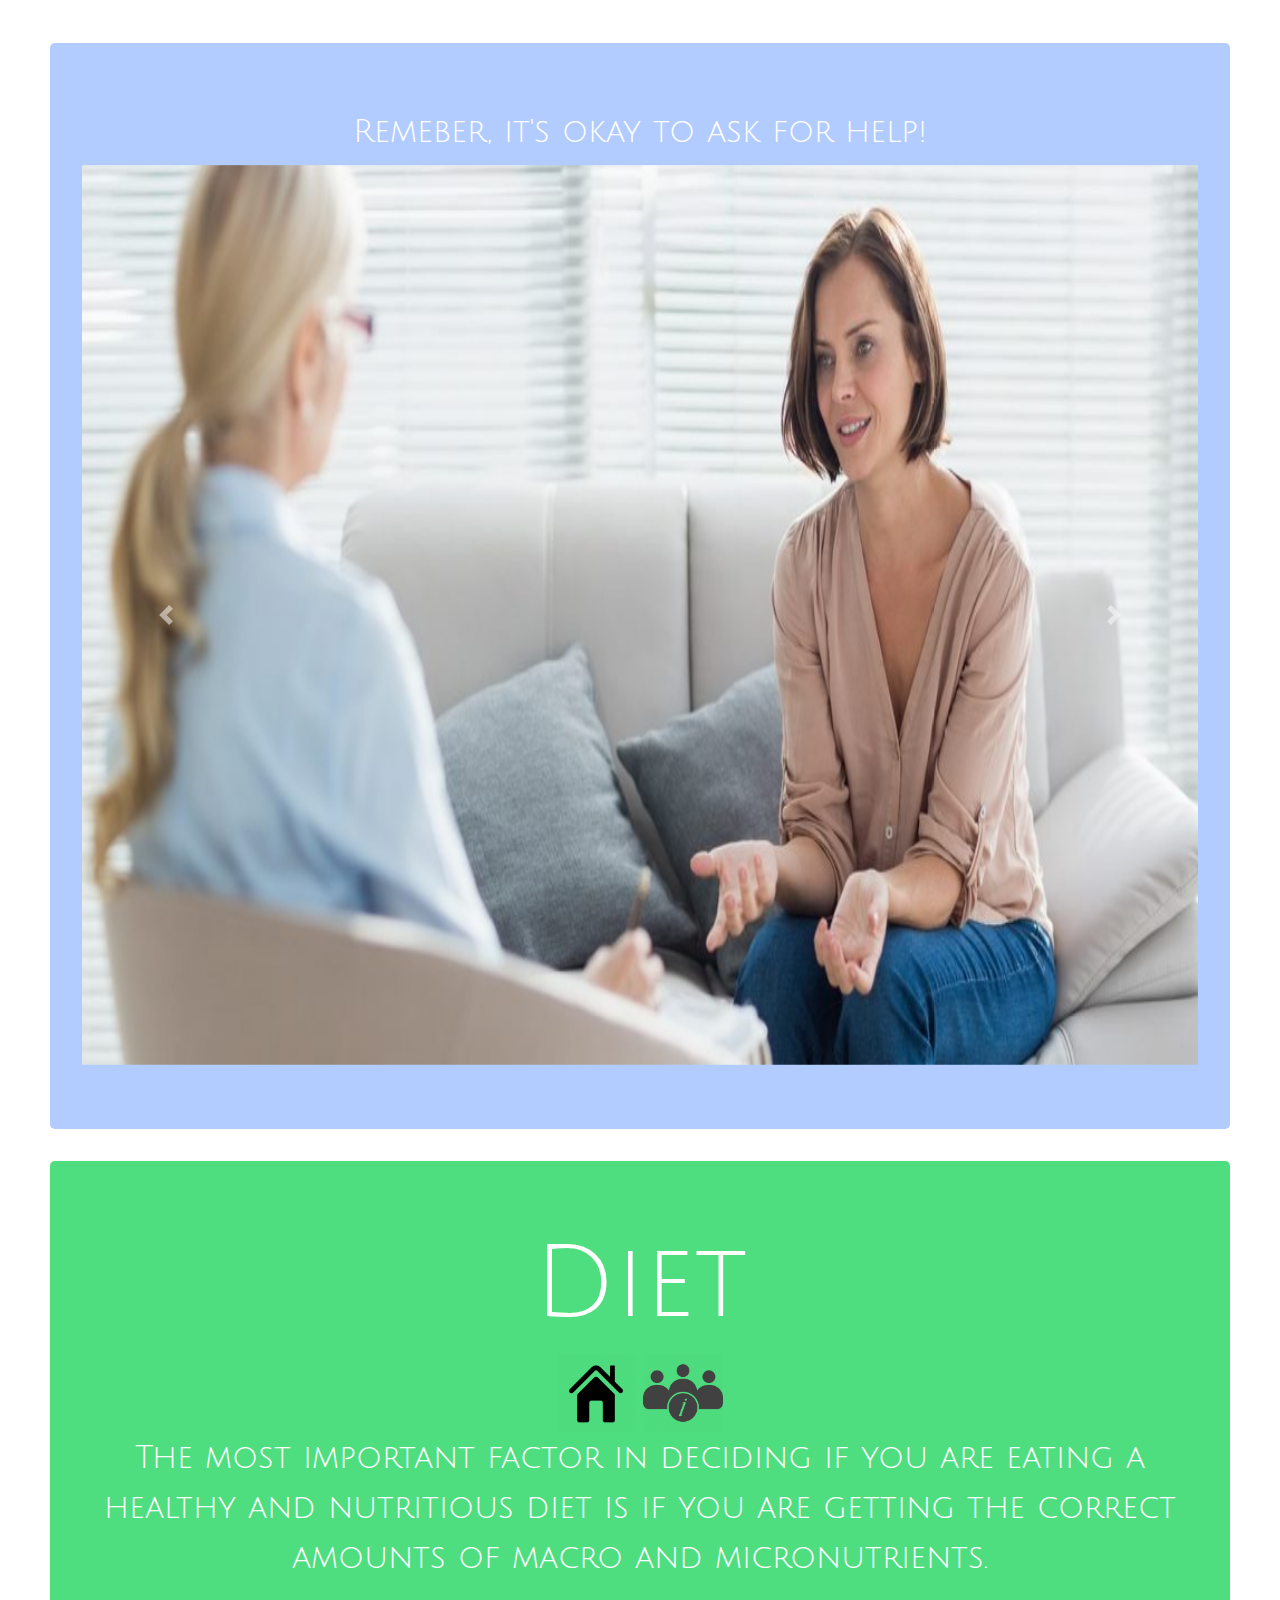
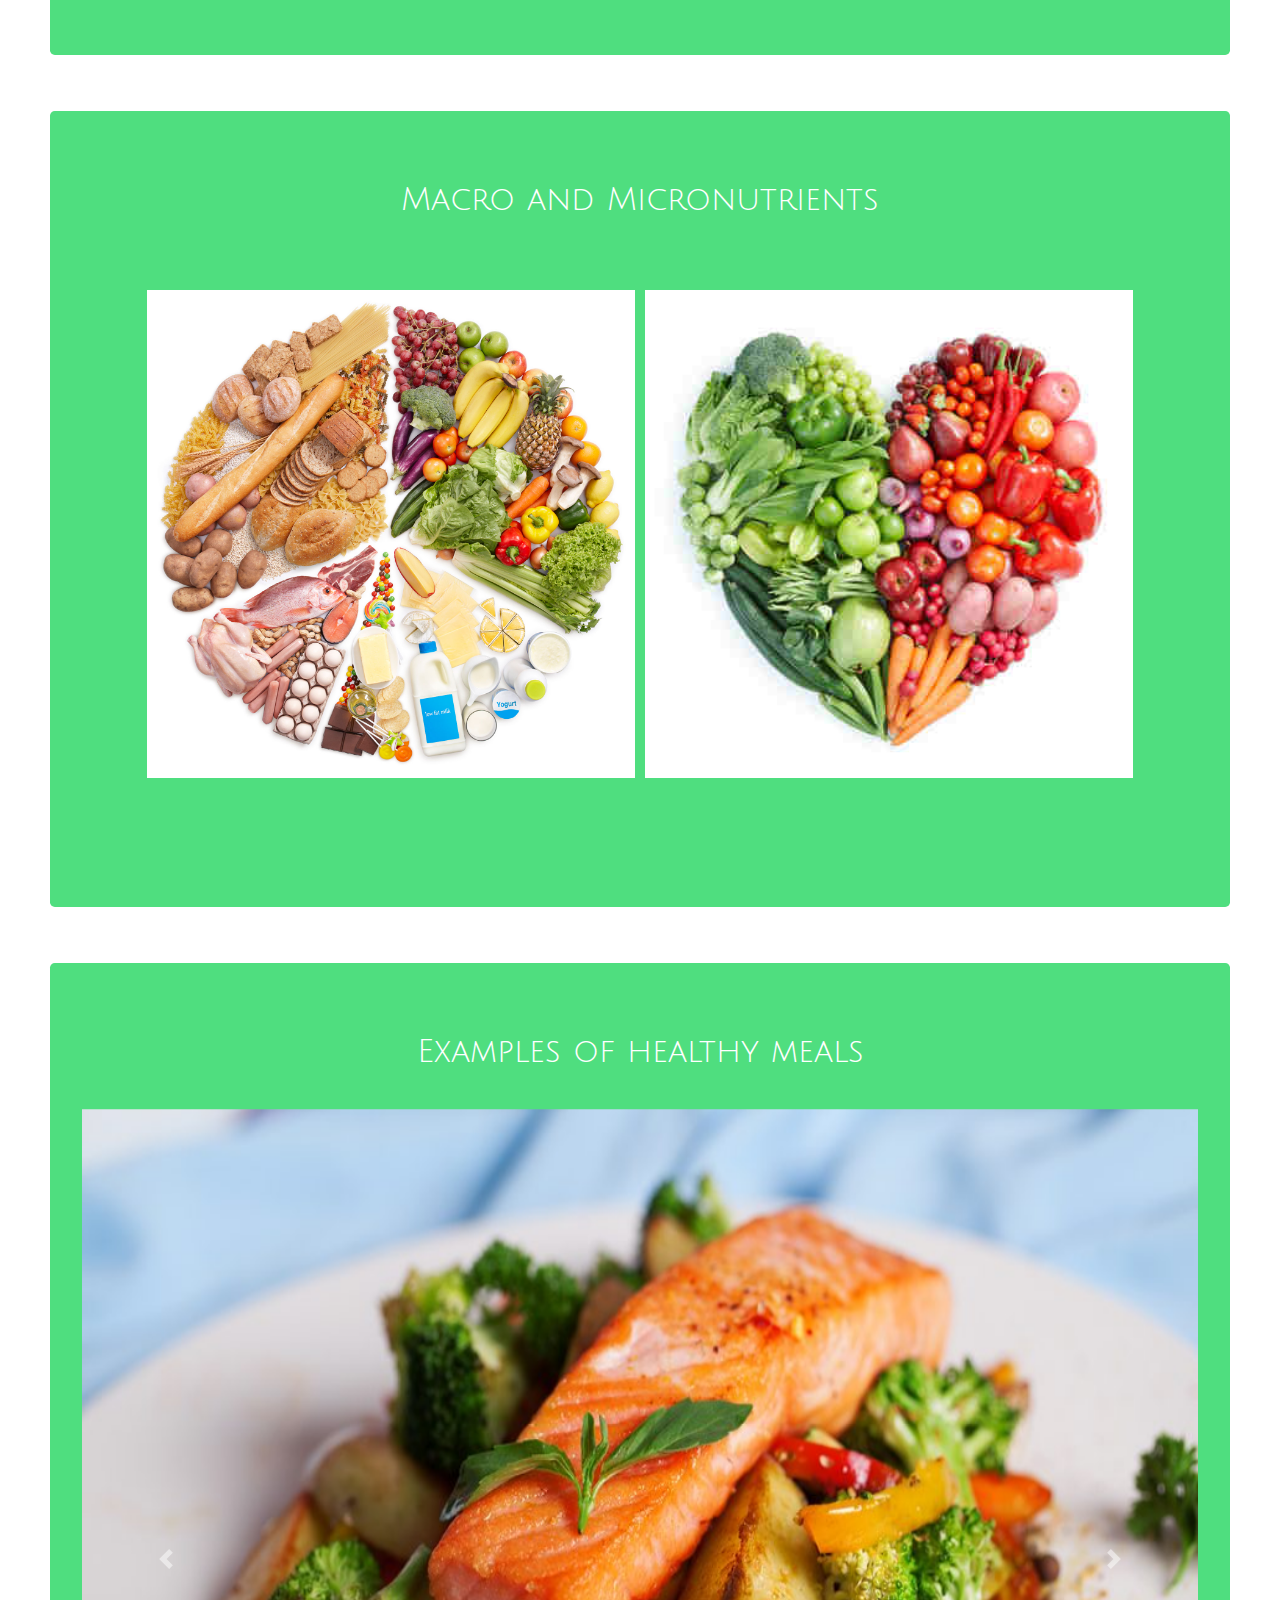
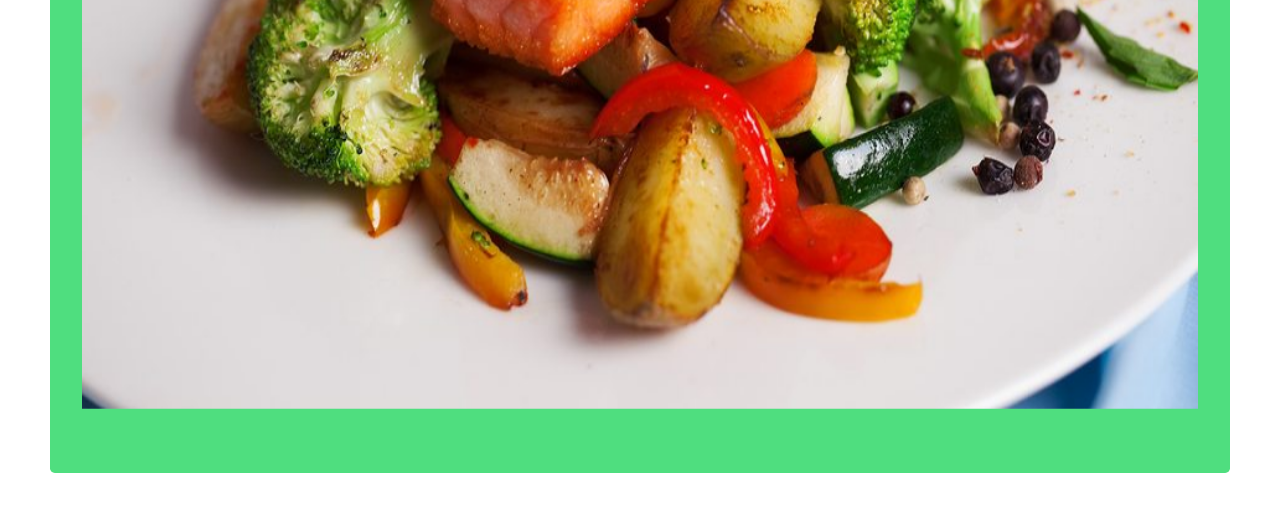
==== commit 0f10d9f4: "title" ====
--- a/index.html
+++ b/index.html
@@ -17,7 +17,7 @@
 
 <div style="background:rgb(246, 159, 29) !important" class="jumbotron">
   <div class="homepage" id="homepage">
-   <h1><strong> Welcome to your guide to healthy living!</strong></h1>
+   <h1><strong> Welcome to your healthy living guide!</strong></h1>
    <h2> Dedicated to giving you concise advice on how to lead a healthy and happy life! </h2>
    <br>
    <div class="healthypark" style="position:relative;">
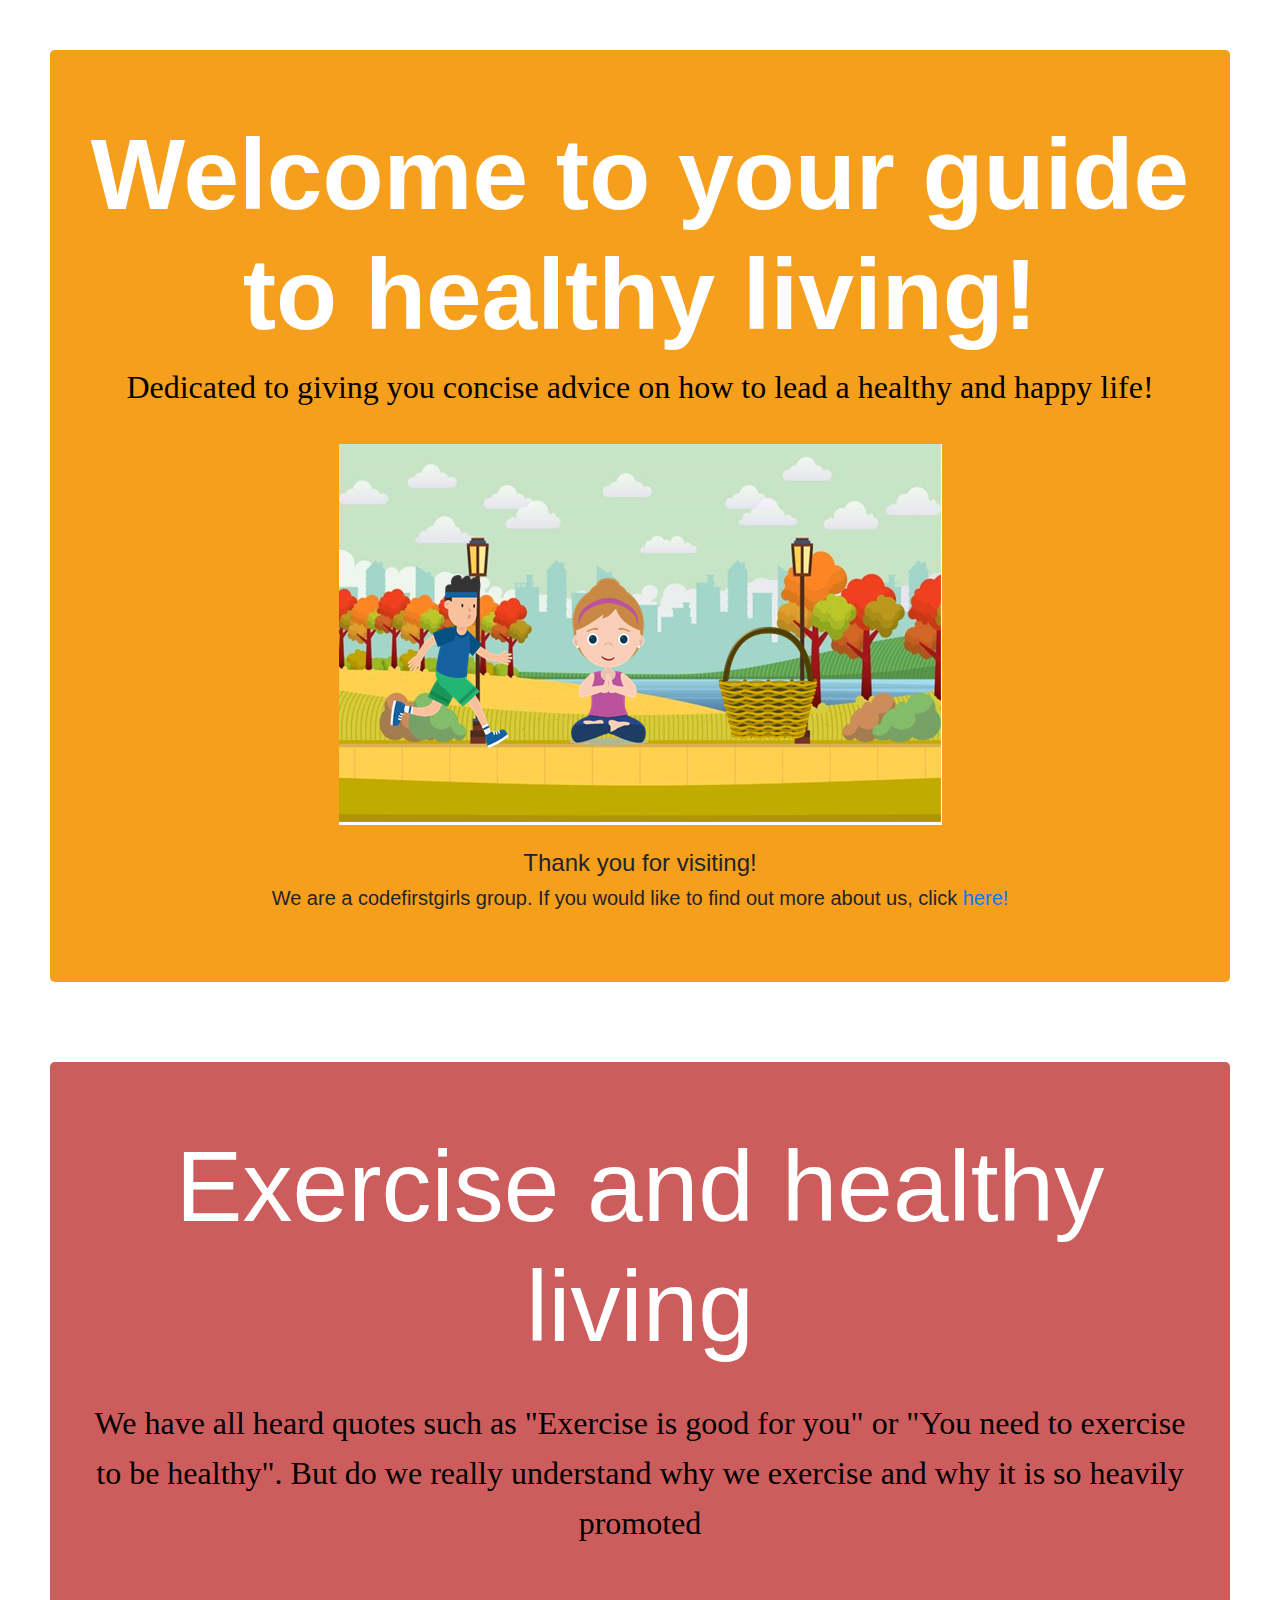
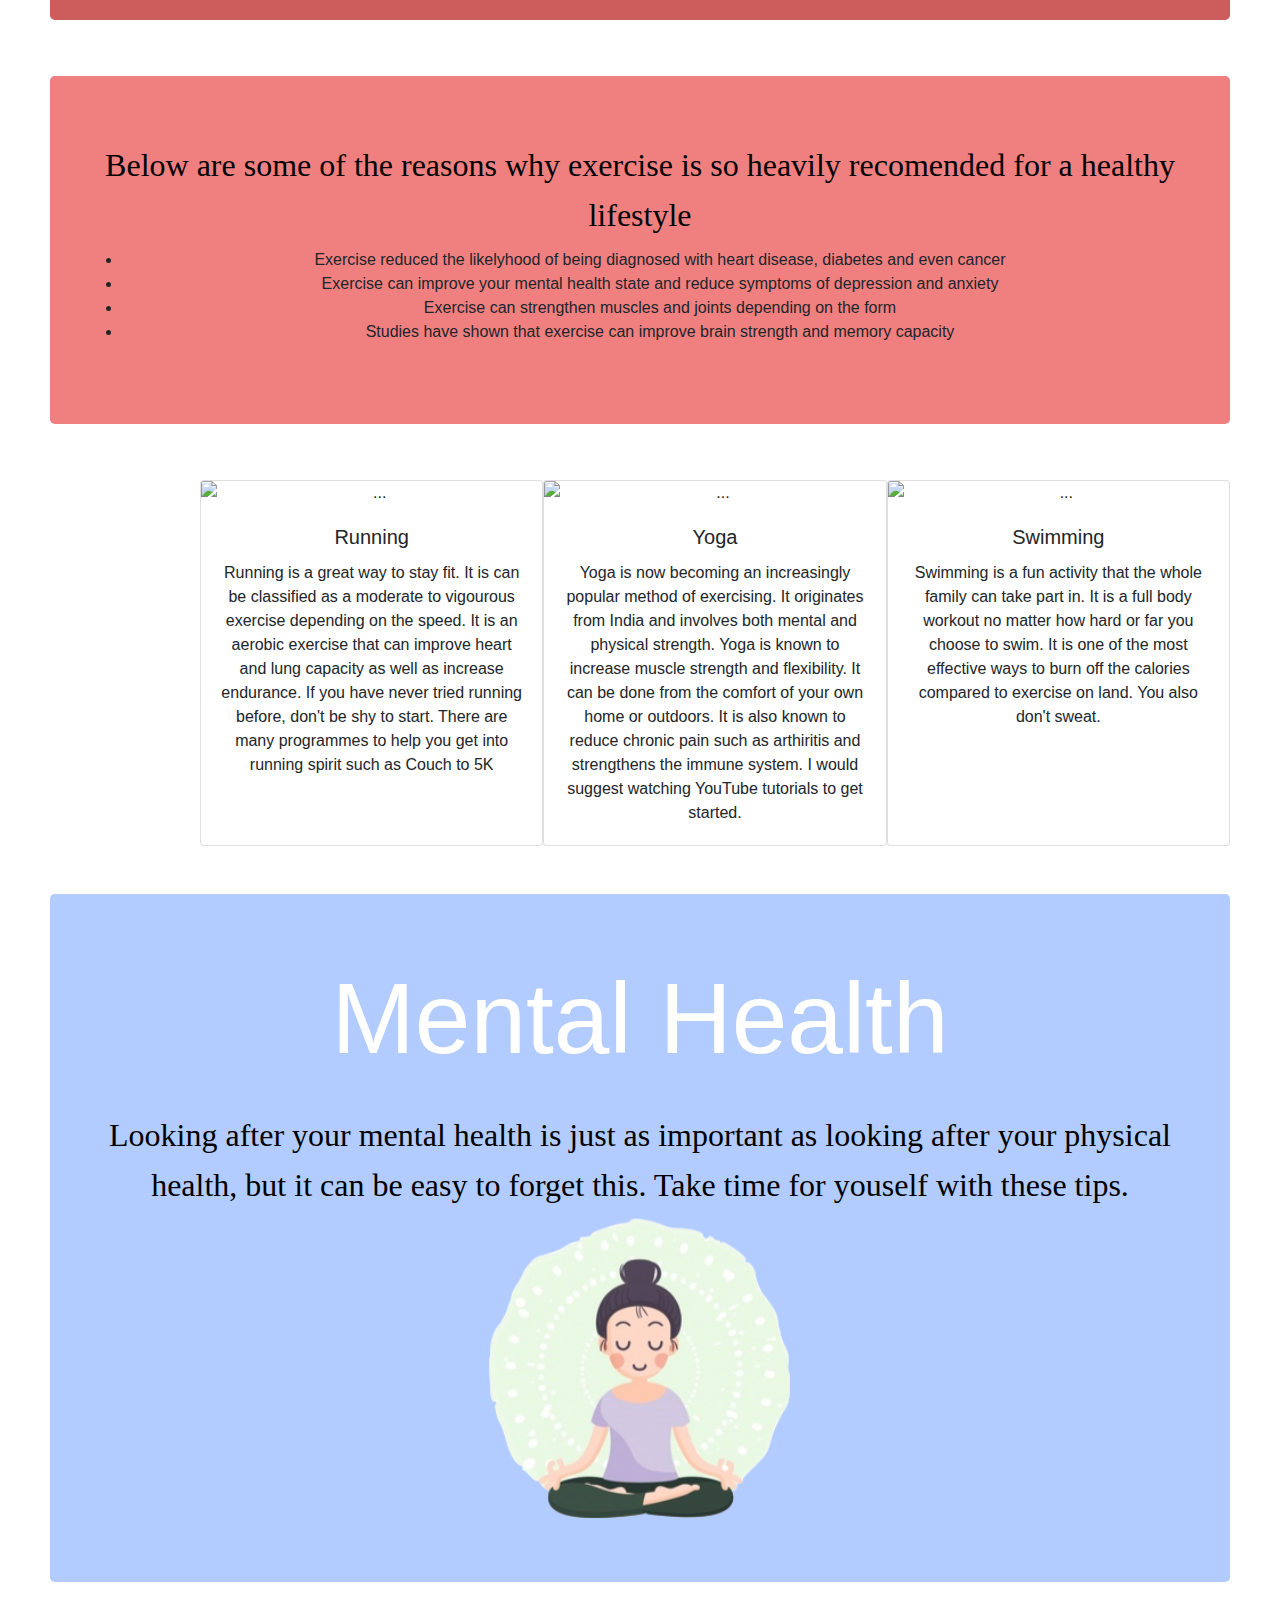
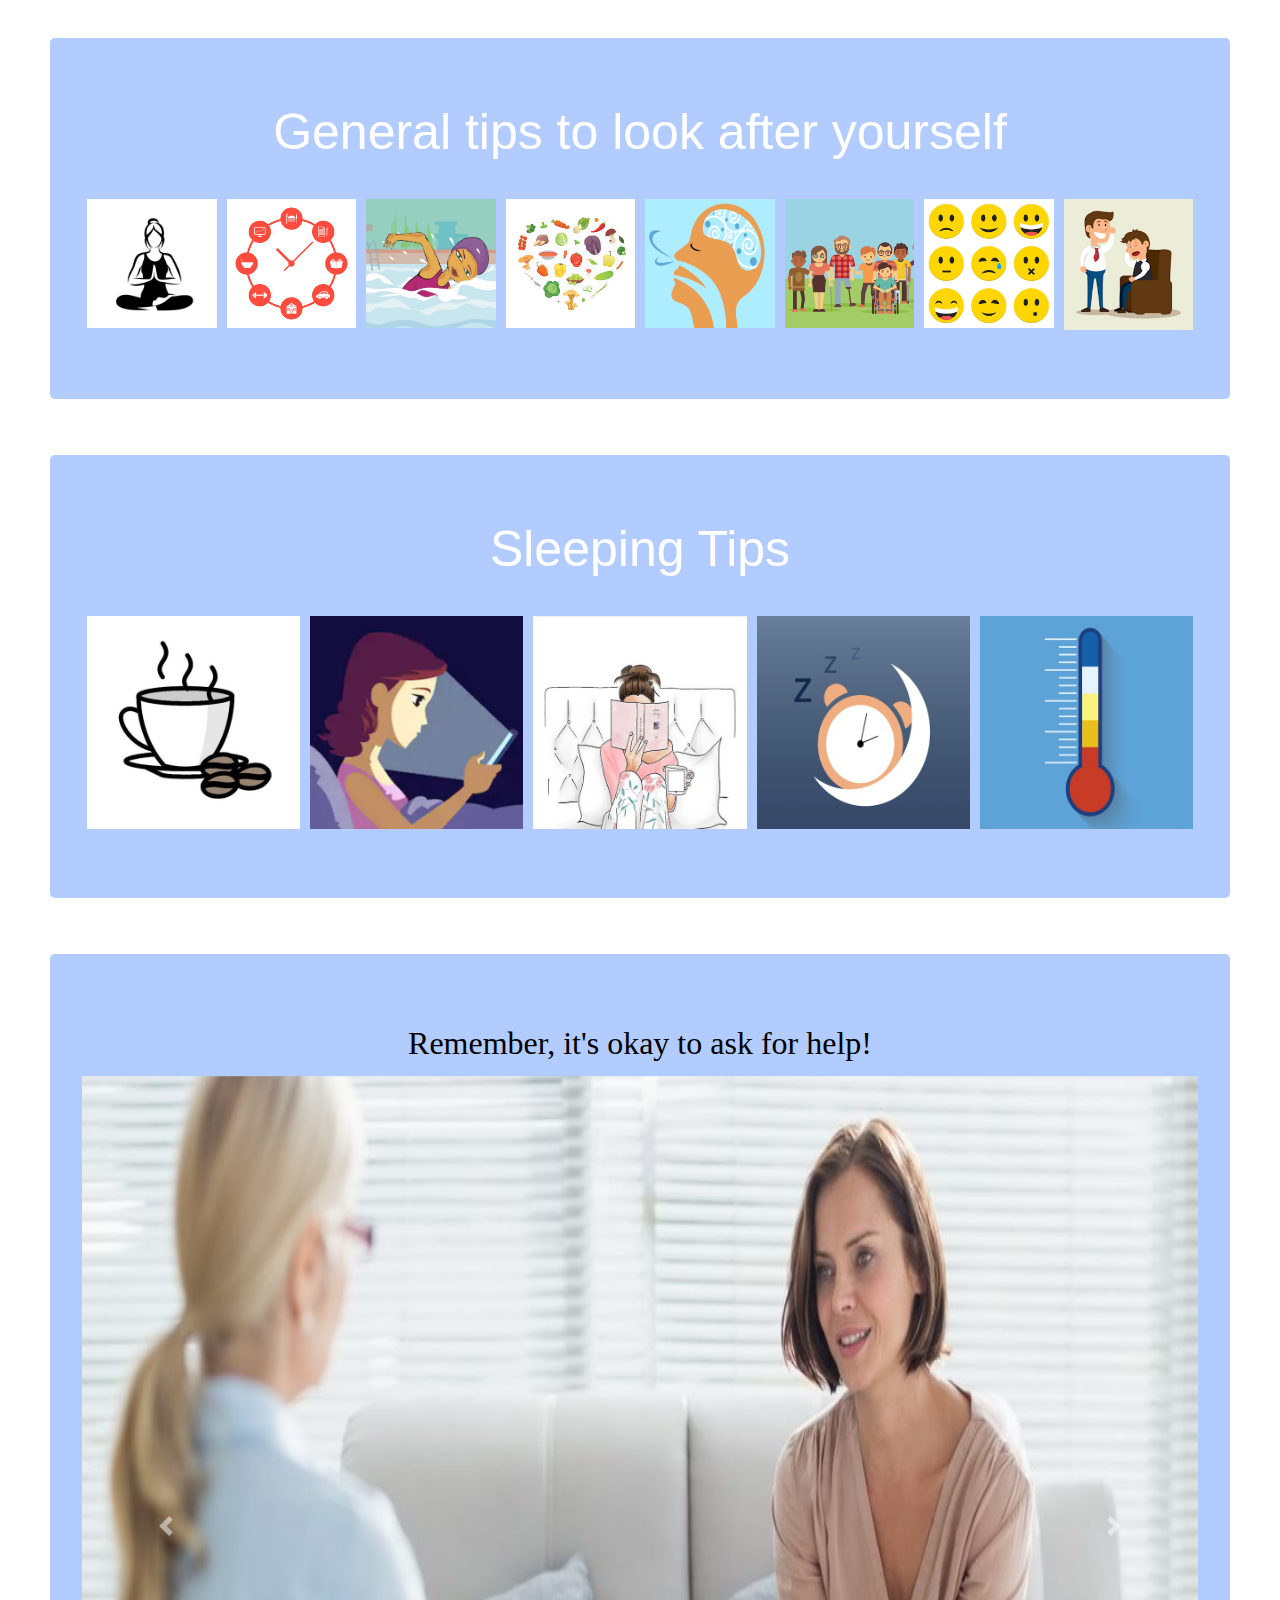
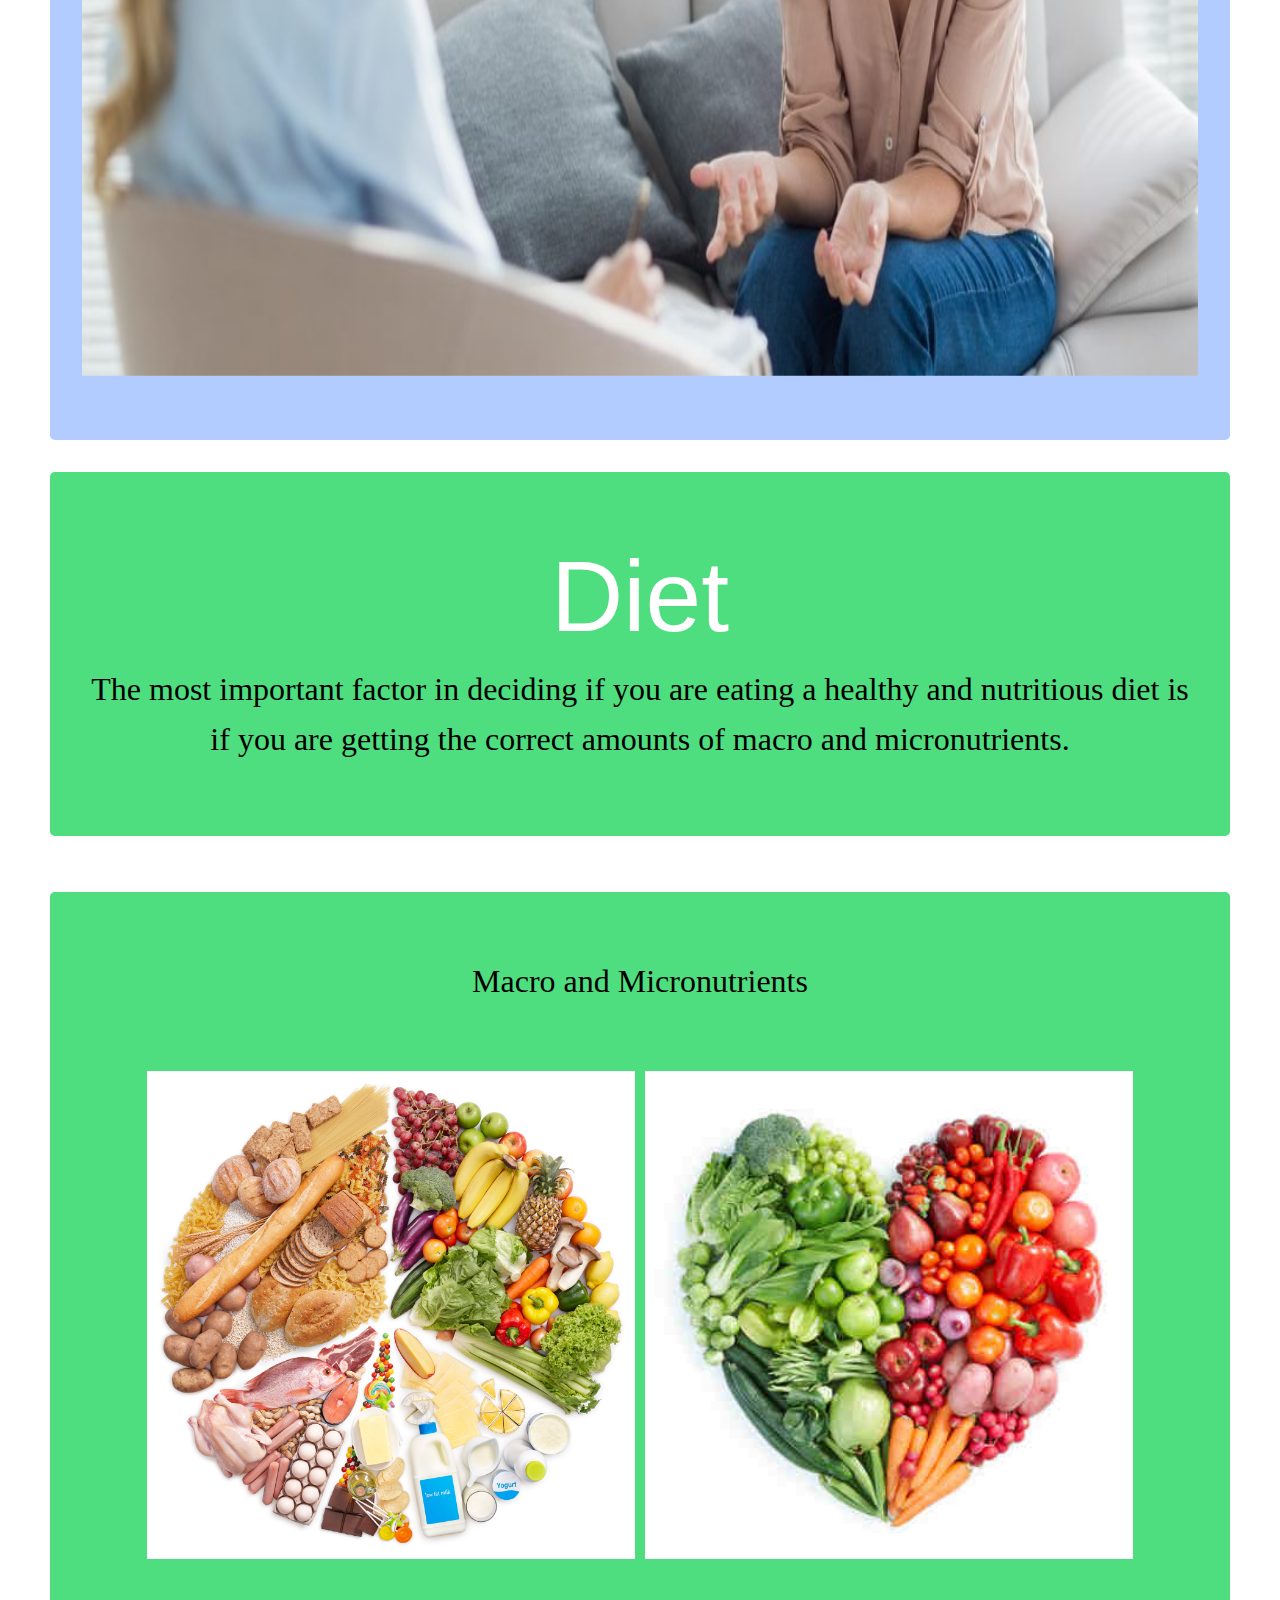
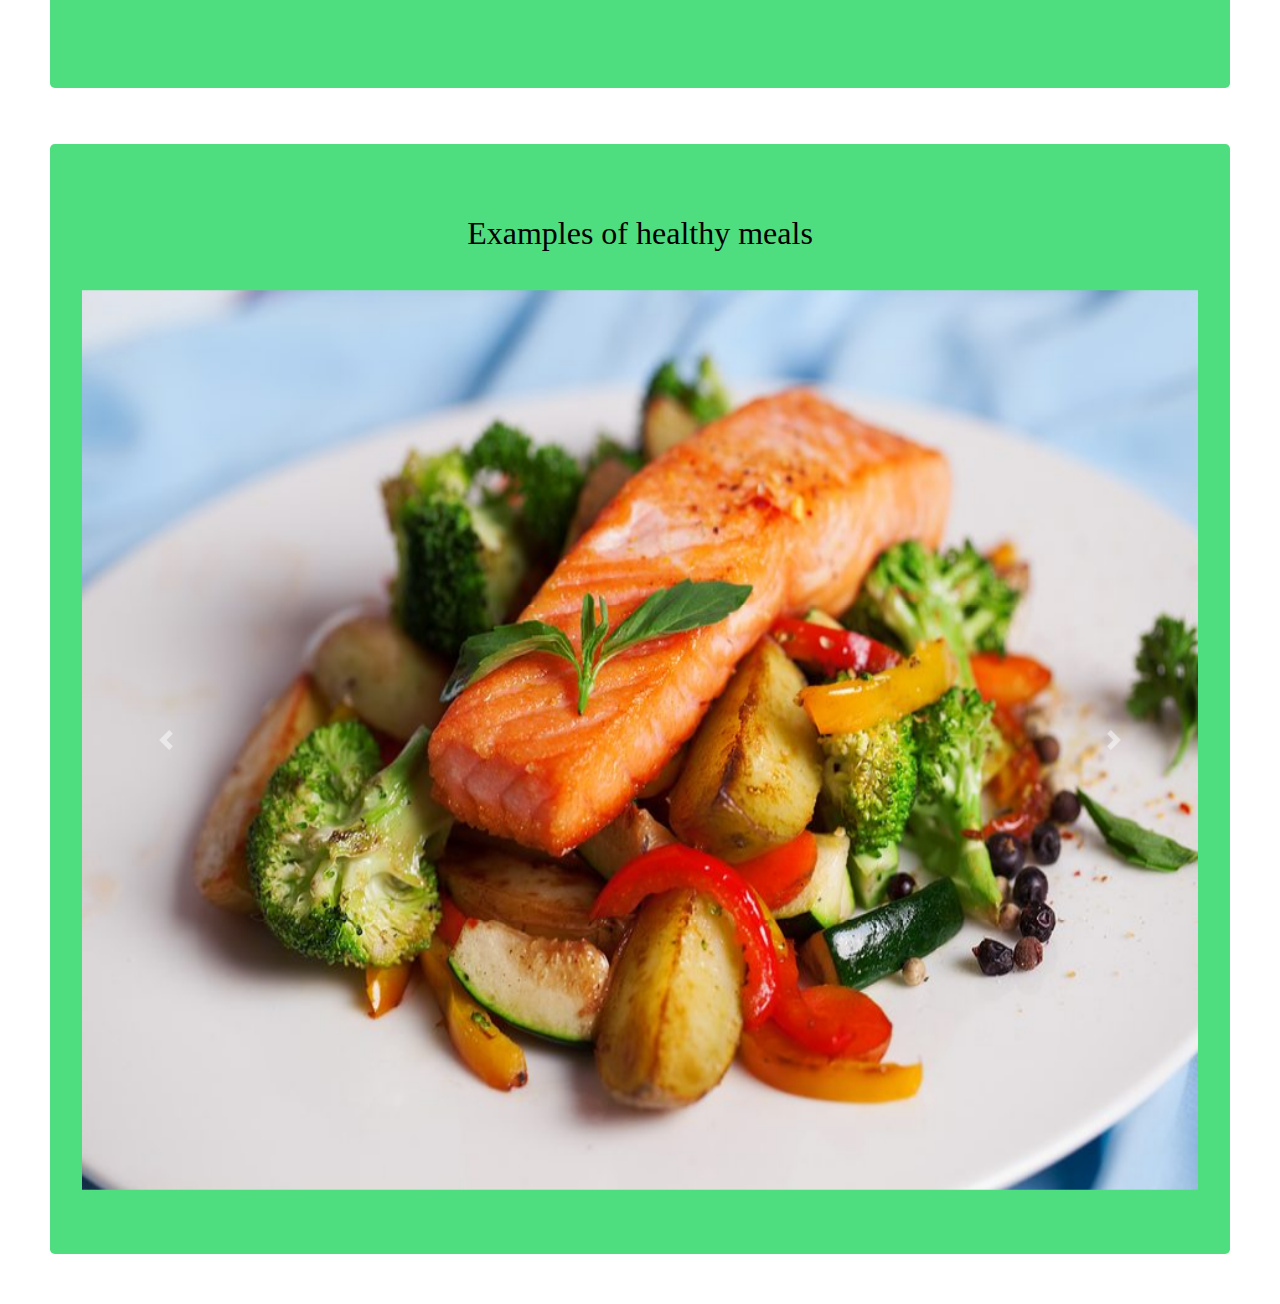
==== commit 15f4b104: "Finall copy" ====
--- a/index.html
+++ b/index.html
@@ -4,8 +4,8 @@
   <link rel="stylesheet" href="https://stackpath.bootstrapcdn.com/bootstrap/4.3.1/css/bootstrap.min.css" integrity="sha384-ggOyR0iXCbMQv3Xipma34MD+dH/1fQ784/j6cY/iJTQUOhcWr7x9JvoRxT2MZw1T" crossorigin="anonymous">
   <link rel="stylesheet" href="total.css">
   <script src="https://ajax.googleapis.com/ajax/libs/jquery/3.3.1/jquery.min.js"></script>
-  <link href="https://fonts.googleapis.com/css?family=Bad+Script|Julius+Sans+One" rel="stylesheet">
   <script src="script.js"></script>
+  <link rel="stylesheet" href="https://use.fontawesome.com/releases/v5.8.1/css/all.css" integrity="sha384-50oBUHEmvpQ+1lW4y57PTFmhCaXp0ML5d60M1M7uH2+nqUivzIebhndOJK28anvf" crossorigin="anonymous">
   <title> Healthy Living </title>
 </head>
 
@@ -17,14 +17,16 @@
 
 <div style="background:rgb(246, 159, 29) !important" class="jumbotron">
   <div class="homepage" id="homepage">
-   <h1><strong> Welcome to your healthy living guide!</strong></h1>
+   <h1><strong> Welcome to your guide to healthy living!</strong></h1>
    <h2> Dedicated to giving you concise advice on how to lead a healthy and happy life! </h2>
    <br>
-   <div class="healthypark" style="position:relative;">
-    <img src="img/park.jpg" class="a">
-    <a href="#Diet">  <img src="img/basket.png" class="b" height="200px" width="200px"></a>
-    <a href="#Exercise"> <img src="img/running.png" class="c" height="400px" width="500px"></a>
-    <a href="#mental-health"> <img src="img/meditating.png" class="d" height="250px" width="100px"> </a>
+   <div class="interactive">
+   <img src="homepagebackground.png"  alt="interactivebackground" usemap="#parkmap" >
+   <map name="parkmap">
+     <area shape="rect" coords="80,80,152,346" alt="running" href="#Exercise">
+     <area shape="rect" coords="360,140,150,256" alt="meditiation" href="#mental-health">
+     <area shape="rect" coords="560,240,370,356" alt="meditiation" href="#Diet">
+  </map>
    </div>
 </div>
 <br>
@@ -42,12 +44,12 @@
    <div id="start" style="background:rgb(205, 92, 92) !important" class="jumbotron">
    <h1> Exercise  and healthy living </h1>
     <div class="buttons center">
-       <a href="#homepage"><img src="img/home.png" class="homebutton" height="80px" width="80px"></a>
-       <a href="./about-us.html"><img src="img/aboutus.png" class="aboutusbutton" height="80px" width="80px"></a>
+       <a href="#homepage"><i class="fas fa-home fa-7x"></i></a>
+       <a href="./about-us.html"><i class="fas fa-users fa-7x"></i></a>
      </div>
        <br>
-       <h3> We have all heard quotes such as "Exercise is good for you" or "You need to exercise to be healthy".
-            But do we really understand why we exercise and why it is so heavily promoted </h3>
+       <h2> We have all heard quotes such as "Exercise is good for you" or "You need to exercise to be healthy".
+            But do we really understand why we exercise and why it is so heavily promoted </h2>
      </div>
   <br>
    <div id="facts" style="background:rgb(240, 128, 128) !important" class="jumbotron">
@@ -59,18 +61,17 @@
    </div>
      <br>
    <div id="Types">
-    <div class="card" style="width: 18rem;">
+    <div class="card" style="width: 50rem;">
        <img src="https://static.independent.co.uk/s3fs-public/thumbnails/image/2017/07/05/11/running-10k.jpg?w968h681" class="card-img-top" alt="...">
          <div class="card-body">
            <h5 class="card-title">Running</h5>
            <p class="card-text">Running is a great way to stay fit. It is can be classified as a moderate to vigourous exercise depending on the speed.
                    It is an aerobic exercise that can improve heart and lung capacity as well as increase endurance. If you have never tried
                    running before, don't be shy to start. There are many programmes to help you get into running spirit such as Couch to 5K</p>
-           <a href="#" class="btn btn-primary">Go somewhere</a>
-         </div>
-    </div>
-
-    <div class="card" style="width: 18rem;">
+              </div>
+    </div>
+
+    <div class="card" style="width: 50rem;">
        <img src="https://cdn2.stylecraze.com/wp-content/uploads/2014/07/10-Effective-Yoga-Poses-To-Cure-Anxiety-14.jpg" class="card-img-top" alt="...">
          <div class="card-body">
            <h5 class="card-title">Yoga</h5>
@@ -78,18 +79,16 @@
                      physical strength. Yoga is known to increase muscle strength and flexibility. It can be done from the comfort of your own home or
                      outdoors. It is also known to reduce chronic pain such as arthiritis and strengthens the immune system. I would suggest
                      watching YouTube tutorials to get started.</p>
-           <a href="#" class="btn btn-primary">Go somewhere</a>
-         </div>
-    </div>
-
-    <div class="card" style="width: 18rem;">
+              </div>
+    </div>
+
+    <div class="card" style="width: 50rem;">
         <img src="https://wirralleisure.co.uk/wp-content/uploads/2017/03/girl-frontcrawl.jpg" class="card-img-top" alt="...">
           <div class="card-body">
             <h5 class="card-title">Swimming</h5>
             <p class="card-text">Swimming is a fun activity that the whole family can take part in. It is a full body workout no matter how hard or far you choose to swim.
                        It is one of the most effective ways to burn off the calories compared to exercise on land. You also don't sweat.</p>
-           <a href="#" class="btn btn-primary">Go somewhere</a>
-          </div>
+            </div>
     </div>
    </div>
 </div>
@@ -103,11 +102,11 @@
           <h1>Mental Health</h1>
           <br>
           <div class="buttons center">
-             <a href="#homepage"><img src="img/home.png" class="homebutton" height="80px" width="80px"></a>
-             <a href="./about-us.html"><img src="img/aboutus.png" class="aboutusbutton" height="80px" width="80px"></a>
+             <a href="#homepage"><i class="fas fa-home fa-7x"></i></a>
+             <a href="./about-us.html"><i class="fas fa-users fa-7x"></i></a>
            </div>
-          <h2 id="selfcare">Looking after your mental health is just as important as looking after your physical health, but it can be easy to forget this. Take time for youself with these tips.</h2>
-          <img src="img/woman-meditating.png" alt="Person meditating" height="300">
+          <h2>Looking after your mental health is just as important as looking after your physical health, but it can be easy to forget this. Take time for youself with these tips.</h2>
+          <img src="./woman-meditating.png" alt="Person meditating" height="300">
           <br>
         </div>
       </div>
@@ -118,56 +117,56 @@
                 <br>
               <div class="general-tips">
                 <div class="image-container">
-                  <img src="img/meditation.jpg" alt="meditation" class="image">
+                  <img src="./meditation.jpg" alt="meditation" class="image">
                   <div class="overlay">
                     <div class="text">Try meditation or yoga.</div>
                   </div>
                 </div>
                 <br>
                 <div class="image-container">
-                  <img src="img/routine.jpg" alt="routine" class="image">
+                  <img src="./routine.jpg" alt="routine" class="image">
                   <div class="overlay">
                     <div class="text">Have a routine for yourself.</div>
                   </div>
                 </div>
                 <br>
                 <div class="image-container">
-                  <img src="img/swim.jpg" alt="exercise" class="image">
+                  <img src="./swim.jpg" alt="exercise" class="image">
                   <div class="overlay">
                     <div class="text">Exercise.</div>
                   </div>
                 </div>
                 <br>
                 <div class="image-container">
-                  <img src="img/healthy-food.jpg" alt="food" class="image">
+                  <img src="./healthy-food.jpg" alt="food" class="image">
                   <div class="overlay">
                     <div class="text">Eat a healthy, balanced diet.</div>
                   </div>
                 </div>
                 <br>
                 <div class="image-container">
-                  <img src="img/breath.jpg" alt="breath" class="image">
+                  <img src="./breath.jpg" alt="breath" class="image">
                   <div class="overlay">
                     <div class="text">Practice breathing exercises.</div>
                   </div>
                 </div>
                 <br>
                 <div class="image-container">
-                  <img src="img/community.jpg" alt="community" class="image">
+                  <img src="./community.jpg" alt="community" class="image">
                   <div class="overlay">
                     <div class="text">Get involved in your local community.</div>
                   </div>
                 </div>
                 <br>
                 <div class="image-container">
-                  <img src="img/emotions.jpg" alt="emotions" class="image">
+                  <img src="./emotions.jpg" alt="emotions" class="image">
                   <div class="overlay">
                     <div class="text">Talk about your emotions.</div>
                   </div>
                 </div>
                 <br>
                 <div class="image-container">
-                  <img src="img/help.png" alt="help" class="image">
+                  <img src="./help.png" alt="help" class="image">
                   <div class="overlay">
                     <div class="text">Seek professional help.</div>
                   </div>
@@ -182,35 +181,35 @@
             <br>
               <div class="sleeping-tips">
                 <div class="image-container">
-                  <img src="img/coffee.jpg" alt="coffee" class="image">
+                  <img src="./coffee.jpg" alt="coffee" class="image">
                   <div class="overlay">
                     <div class="text">Don't drink caffeinated drinks after 3pm.</div>
                 </div>
               </div>
               <br>
               <div class="image-container">
-                <img src="img/phone.jpg" alt="phone" class="image">
+                <img src="./phone.jpg" alt="phone" class="image">
                 <div class="overlay">
                   <div class="text">Don't watch tv, use your phone or computer within 30 minutes before bed.</div>
                 </div>
               </div>
               <br>
               <div class="image-container">
-                <img src="img/reading.jpg" alt="reading" class="image">
+                <img src="./reading.jpg" alt="reading" class="image">
                 <div class="overlay">
                   <div class="text">Read a book before bed.</div>
                 </div>
               </div>
               <br>
               <div class="image-container">
-                <img src="img/bedtime.jpg" alt="alarm clock" class="image">
+                <img src="./bedtime.jpg" alt="alarm clock" class="image">
                 <div class="overlay">
                   <div class="text">Go to sleep at the same time each night.</div>
                 </div>
               </div>
               <br>
               <div class="image-container">
-                <img src="img/Temperature.jpg" alt="temperature" class="image">
+                <img src="./Temperature.jpg" alt="temperature" class="image">
                 <div class="overlay">
                   <div class="text">Keep your room at a constant temperature.</div>
                 </div>
@@ -221,21 +220,21 @@
       <br>
       <div style="background:rgb(179, 204, 255) !important" class="jumbotron">
           <div class="remember-ending">
-            <h2>Remeber, it's okay to ask for help!</h2>
+            <h2>Remember, it's okay to ask for help!</h2>
         </div>
         <div id="carouselExampleControls" class="carousel slide" data-ride="carousel">
               <div class="carousel-inner">
                 <div class="carousel-item active">
-                  <img class="d-block w-100" src="img/talking.jpg" alt="Talking to doctor." style= "width: 100vw; height: 100vh">
+                  <img class="d-block w-100" src="./talking.jpg" alt="Talking to doctor." style= "width: 100vw; height: 100vh">
                 </div>
                 <div class="carousel-item">
-                  <img class="d-block w-100" src="img/support-group.jpg" alt="Support group." style= "width: 100vw; height: 100vh">
+                  <img class="d-block w-100" src="./support-group.jpg" alt="Support group." style= "width: 100vw; height: 100vh">
                 </div>
                 <div class="carousel-item">
-                  <img class="d-block w-100" src="img/not-alone.jpg" alt="Your are not alone." style= "width: 100vw; height: 100vh">
+                  <img class="d-block w-100" src="./not-alone.jpg" alt="Your are not alone." style= "width: 100vw; height: 100vh">
                 </div>
                 <div class="carousel-item">
-                  <img class="d-block w-100" src="img/asking-for-help.jpg" alt="Asking for help." style= "width: 100vw; height: 100vh">
+                  <img class="d-block w-100" src="./asking-for-help.jpg" alt="Asking for help." style= "width: 100vw; height: 100vh">
                 </div>
               </div>
               <a class="carousel-control-prev" href="#carouselExampleControls" role="button" data-slide="prev">
@@ -255,8 +254,8 @@
   <div>
       <h1> Diet</h1>
       <div class="buttons center">
-         <a href="#homepage"><img src="img/home.png" class="homebutton" height="80px" width="80px"></a>
-         <a href="./about-us.html"><img src="img/aboutus.png" class="aboutusbutton" height="80px" width="80px"></a>
+         <a href="#homepage"><i class="fas fa-home fa-7x"></i></a>
+         <a href="./about-us.html"><i class="fas fa-users fa-7x"></i></a>
        </div>
       <h2> The most important factor in deciding if you are eating a healthy and nutritious diet is if you are getting the correct amounts of macro and micronutrients. </h2>
   </div>
@@ -268,7 +267,7 @@
   <h2>Macro and Micronutrients </h2>
   <div class="flex">
       <div class="image-container">
-        <img src="img/macronutrients.jpg" alt="Macronutrients" class="image rounded">
+        <img src="./macronutrients.jpg" alt="Macronutrients" class="image rounded">
       <div class="overlay">
       <div class= "text">
         <p> Macronutrients are nutrients that provide calories. There are three macronutrients critical for our health and development:</p>
@@ -287,7 +286,7 @@
       </div>
 
       <div class="image-container">
-        <img src="img/micro.jpg" alt="Micronutrients" class="image rounded">
+        <img src="./micro.jpg" alt="Micronutrients" class="image rounded">
       <div class="overlay">
       <div class="text">
         <p> Micronutrients are the vitamins and minerals that we need for our bodies to function, but do not provide calories. </p>
@@ -315,13 +314,13 @@
   <div id="mealexamples" class="carousel slide" data-ride="carousel">
     <div class="carousel-inner">
         <div class="carousel-item active">
-          <img class="d-block w-100" src="img/salmon-meal.jpg" alt="Healthy Meal Example" style= "width: 100vw; height: 100vh">
+          <img class="d-block w-100" src="./salmon-meal.jpg" alt="Healthy Meal Example" style= "width: 100vw; height: 100vh">
         </div>
         <div class="carousel-item">
-          <img class="d-block w-100" src="img/healthy meal 4.png" alt="Healthy Meal Example" style= "width: 100vw; height: 100vh">
+          <img class="d-block w-100" src="./healthy meal 4.png" alt="Healthy Meal Example" style= "width: 100vw; height: 100vh">
         </div>
         <div class="carousel-item">
-          <img class="d-block w-100" src="img/healthy meal 5.jpg" alt="Healthy Meal Example" style= "width: 100vw; height: 100vh">
+          <img class="d-block w-100" src="./healthy meal 5.jpg" alt="Healthy Meal Example" style= "width: 100vw; height: 100vh">
         </div>
     </div>
     <a class="carousel-control-prev" href="#mealexamples" data-slide="prev">
--- a/total.css
+++ b/total.css
@@ -1,8 +1,11 @@
+html {
+  scroll-behavior: smooth;
+}
+
 
 body {
   text-align: center;
   margin: 50px;
-  font-family: 'Julius Sans One', sans-serif;
 }
 
 .a {
@@ -13,37 +16,37 @@
 
 .b {
   position:absolute;
-  top:250px;
-  left:200px;
-  transition: transform .2s;
+  top:50%;
+  left:20%;
+  transition: transform .1s;
 }
 
 .b:hover {
-  transform: scale(1.2);
+  transform: scale(1.1);
 }
 
 .c {
   position: absolute;
-  top:120px;
-  left:300px;
-  transition: transform .2s;
+  top:30%;
+  left:30%;
+  transition: transform .1s;
 
 }
 
 .c:hover {
-  transform: scale(1.2);
+  transform: scale(1.1);
 
 }
 
 .d {
   position: absolute;
-  top:220px;
-  left:720px;
-  transition: transform .2s;
+  top:40%;
+  left:70%;
+  transition: transform .1s;
 }
 
 .d:hover {
-  transform: scale(1.2);
+  transform: scale(1.1);
 }
 
 
@@ -61,7 +64,7 @@
 
 #Types {
   display: flex;
-  margin-left: 250px;
+  margin-left: 150px;
 }
 
 
@@ -74,19 +77,15 @@
 }
 
 h2{
-  font-family: 'Julius Sans One', sans-serif;
+  font-family: 'Bad Script', cursive;
   line-height: 50px;
-  color: white;
+  color: black;
 }
 
 .general h3{
   color: white;
   font-family: 'Julius Sans One', sans-serif;
   font-size: 50px;
-}
-
-#selfcare{
-  color: black;
 }
 
 .sleeping h3{
@@ -182,6 +181,7 @@
   flex-wrap: nowrap;
 }
 
+
 .image {
   display:flow-root;
   width: 100%;
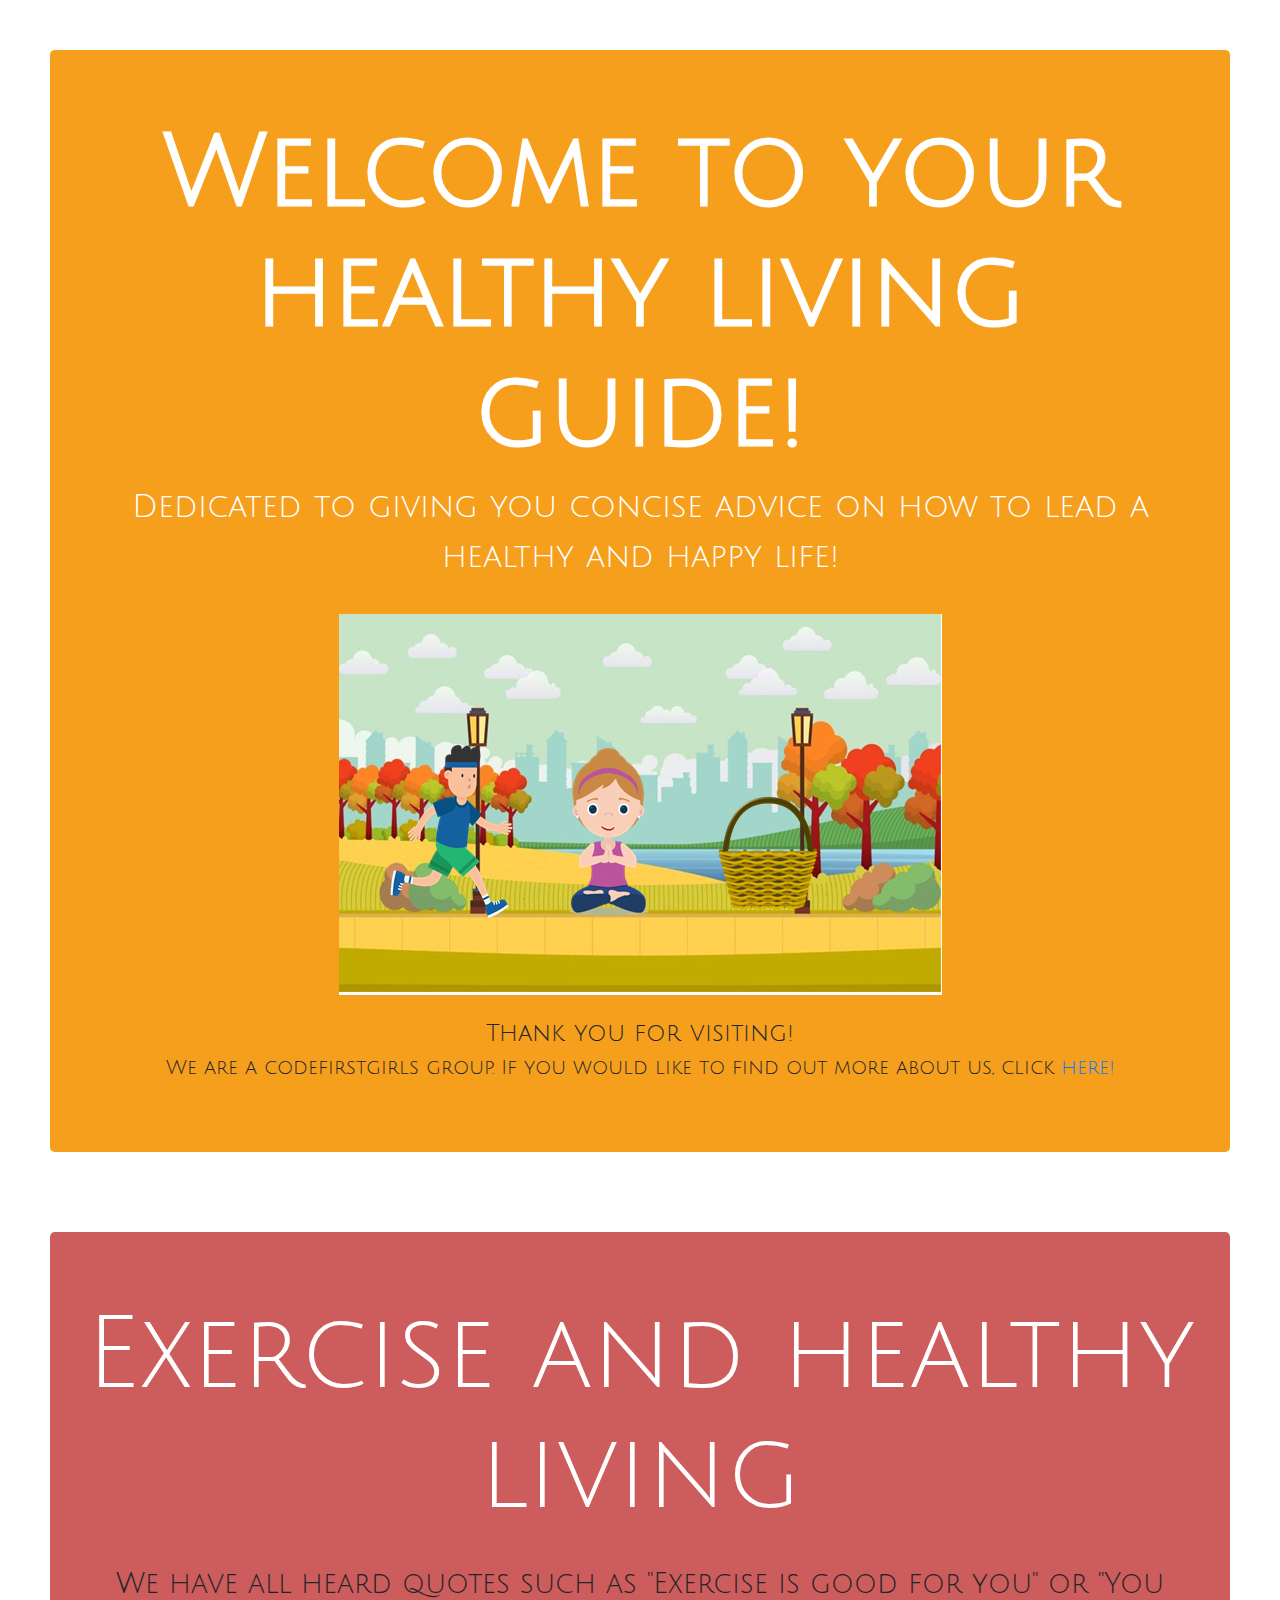
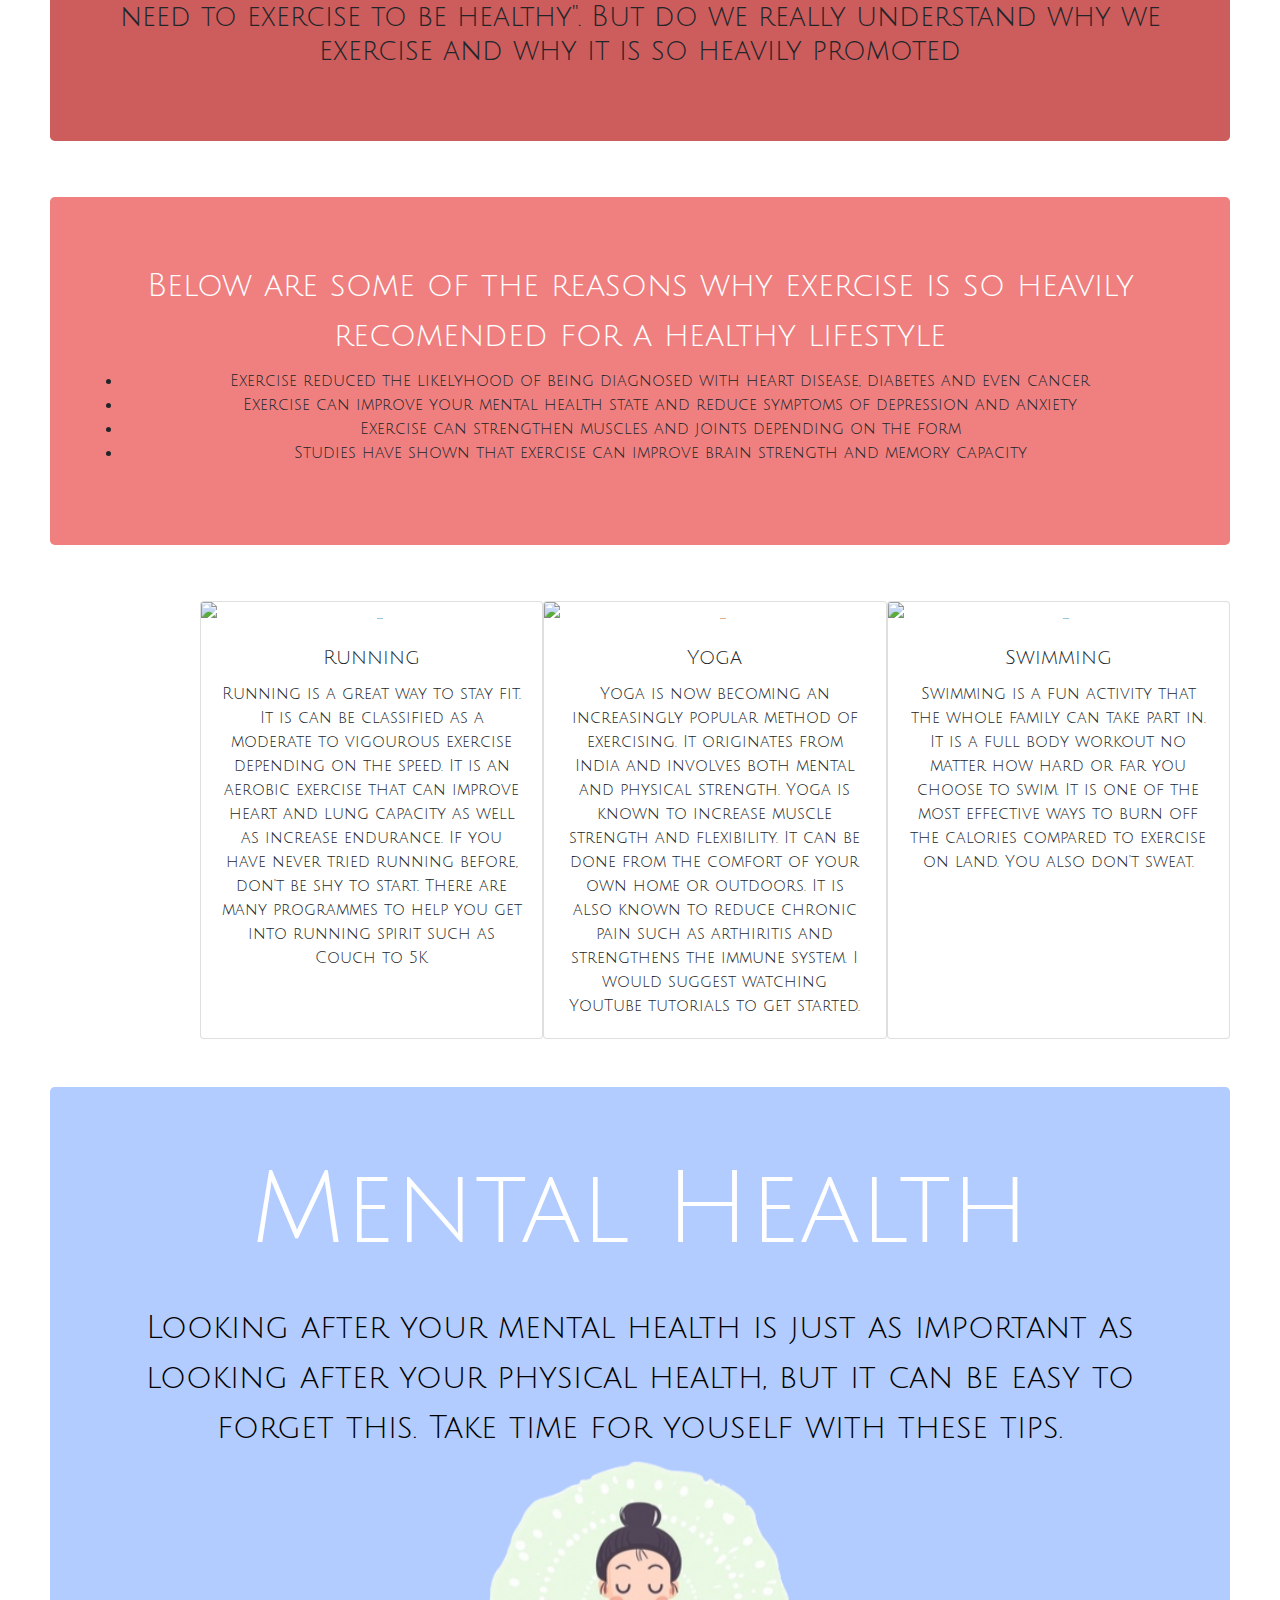
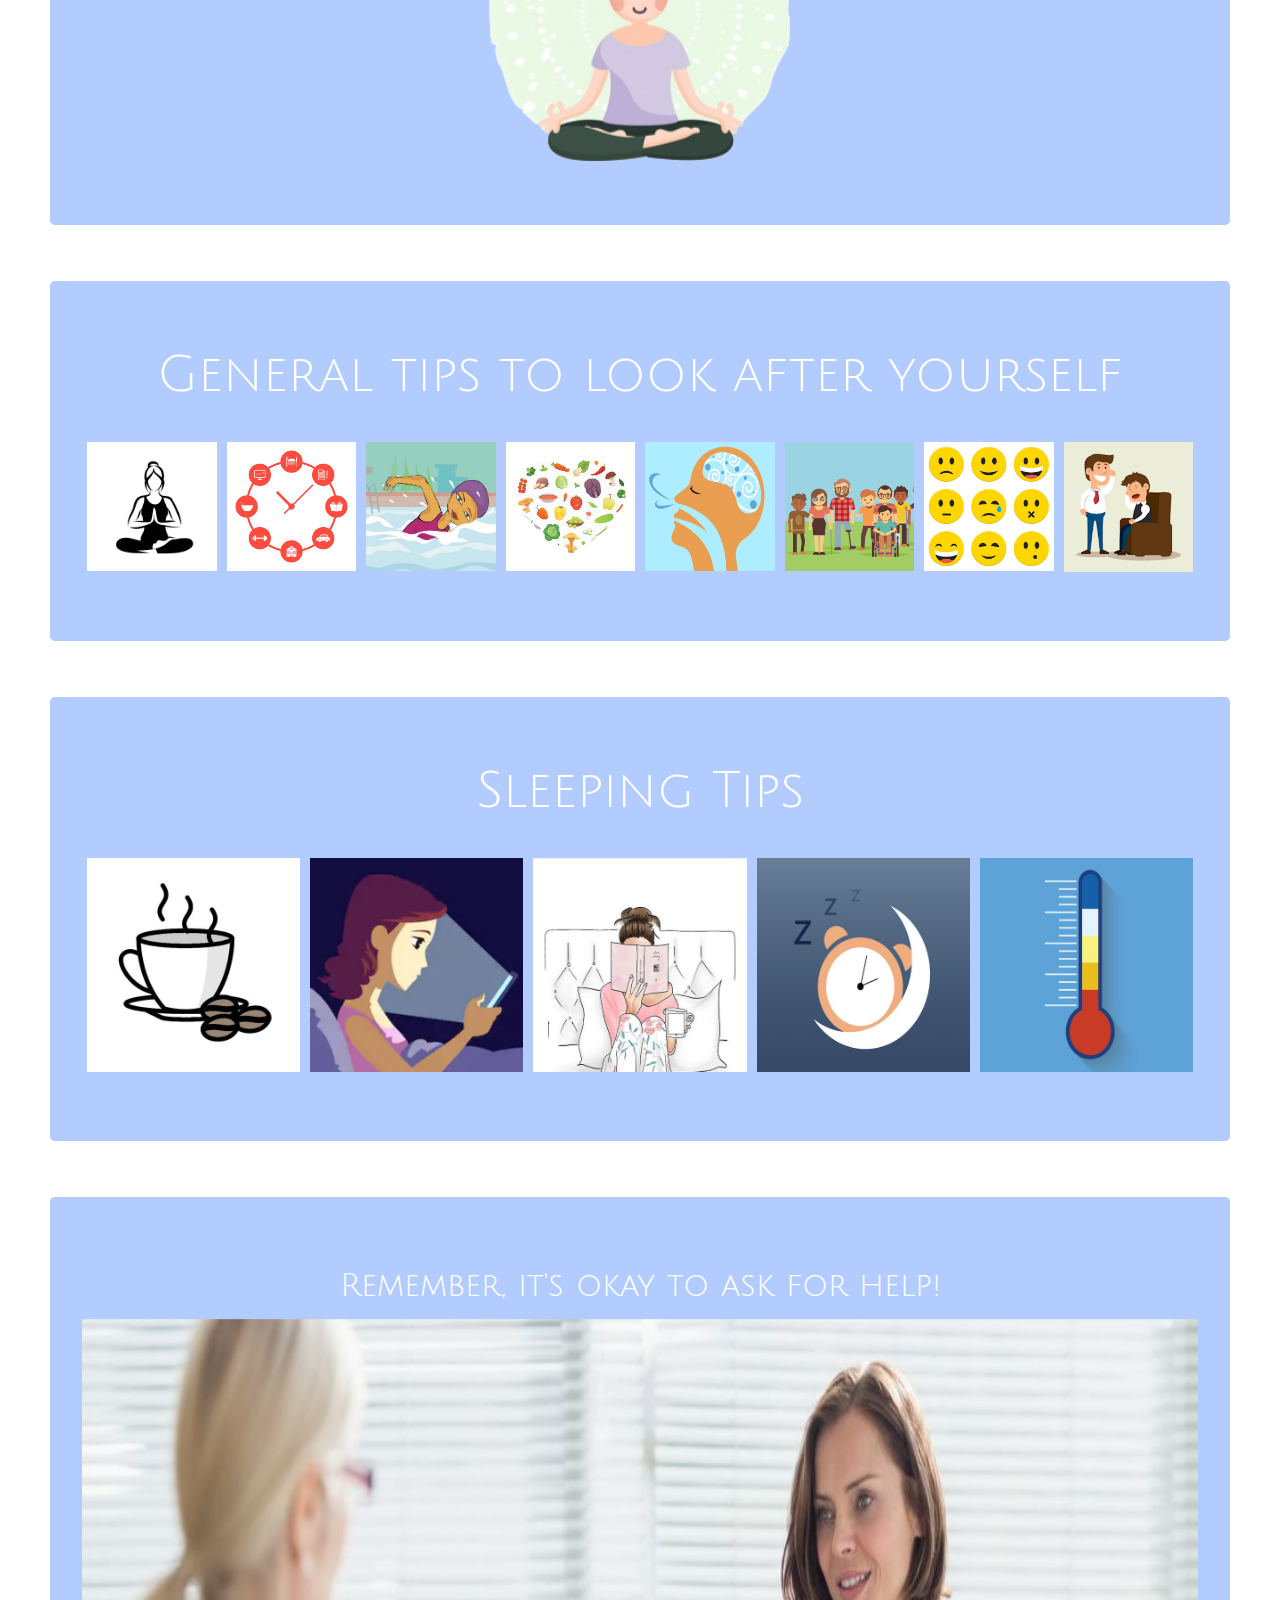
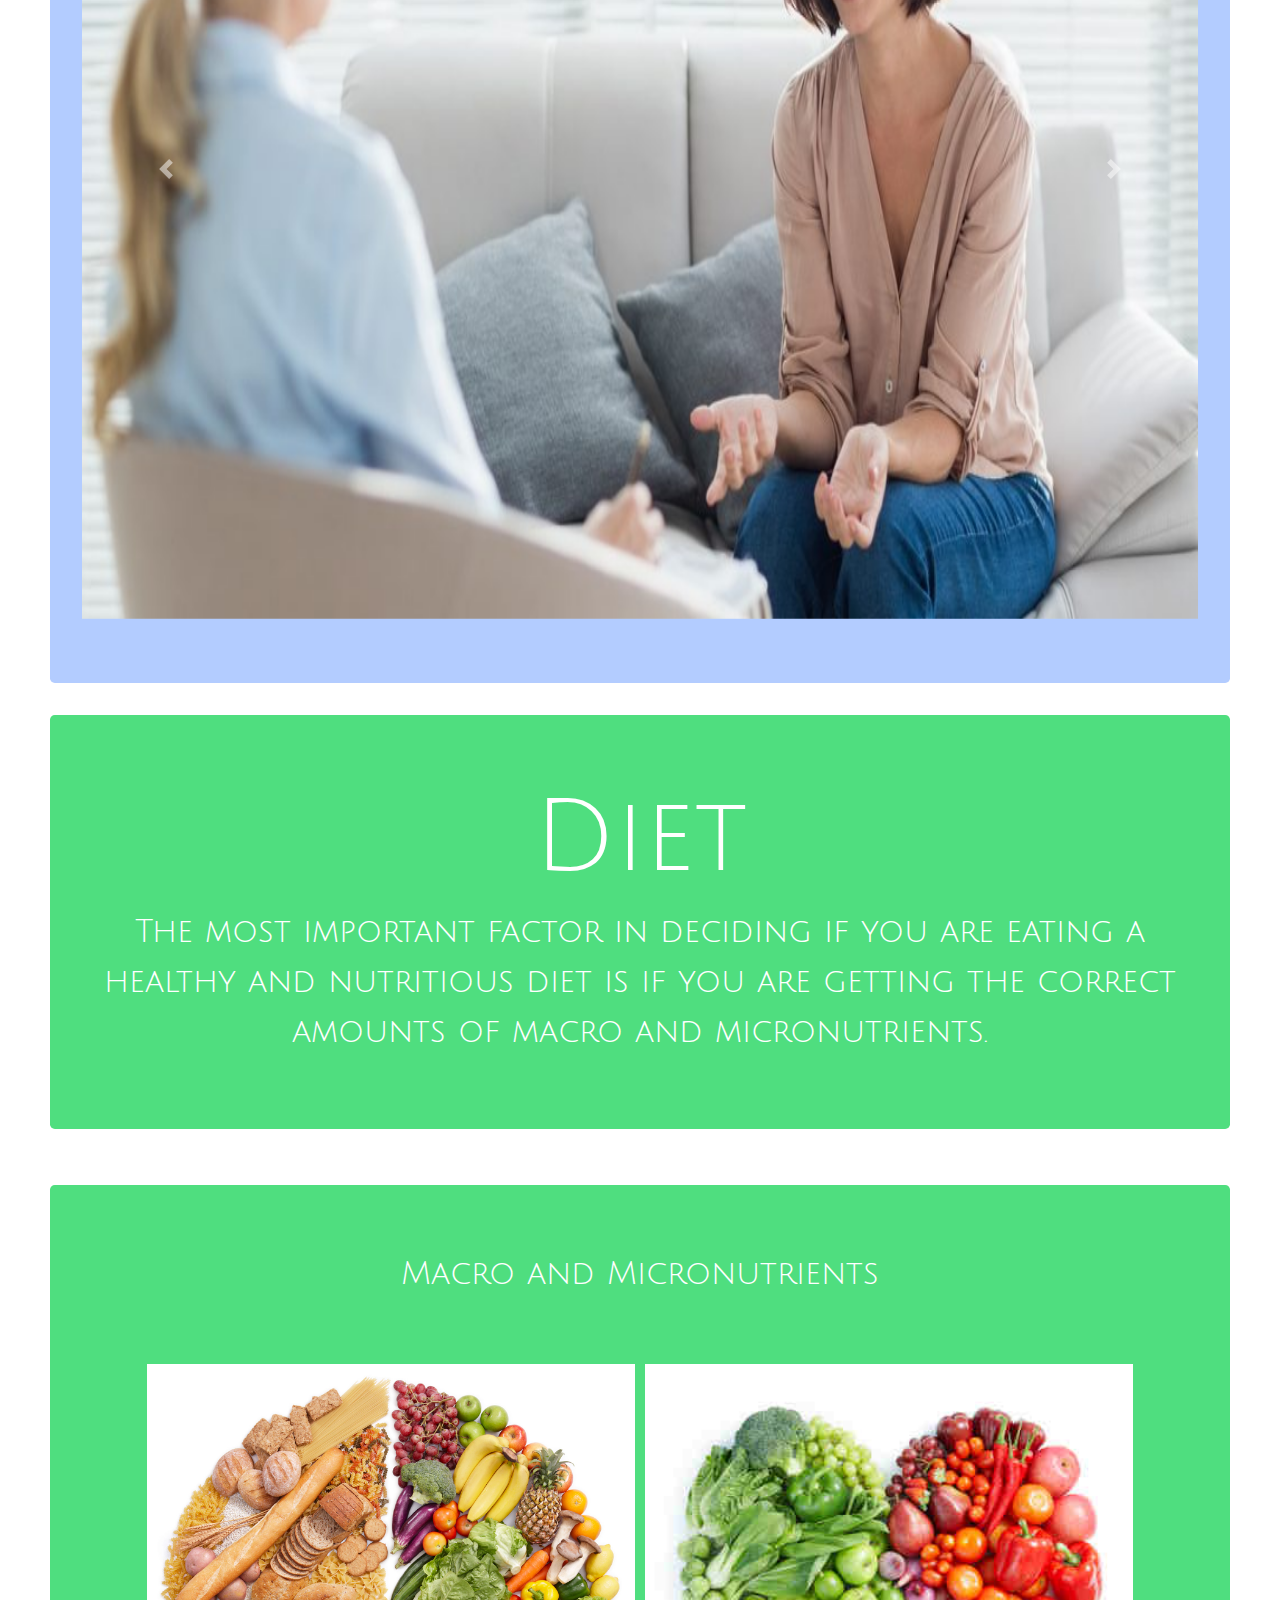
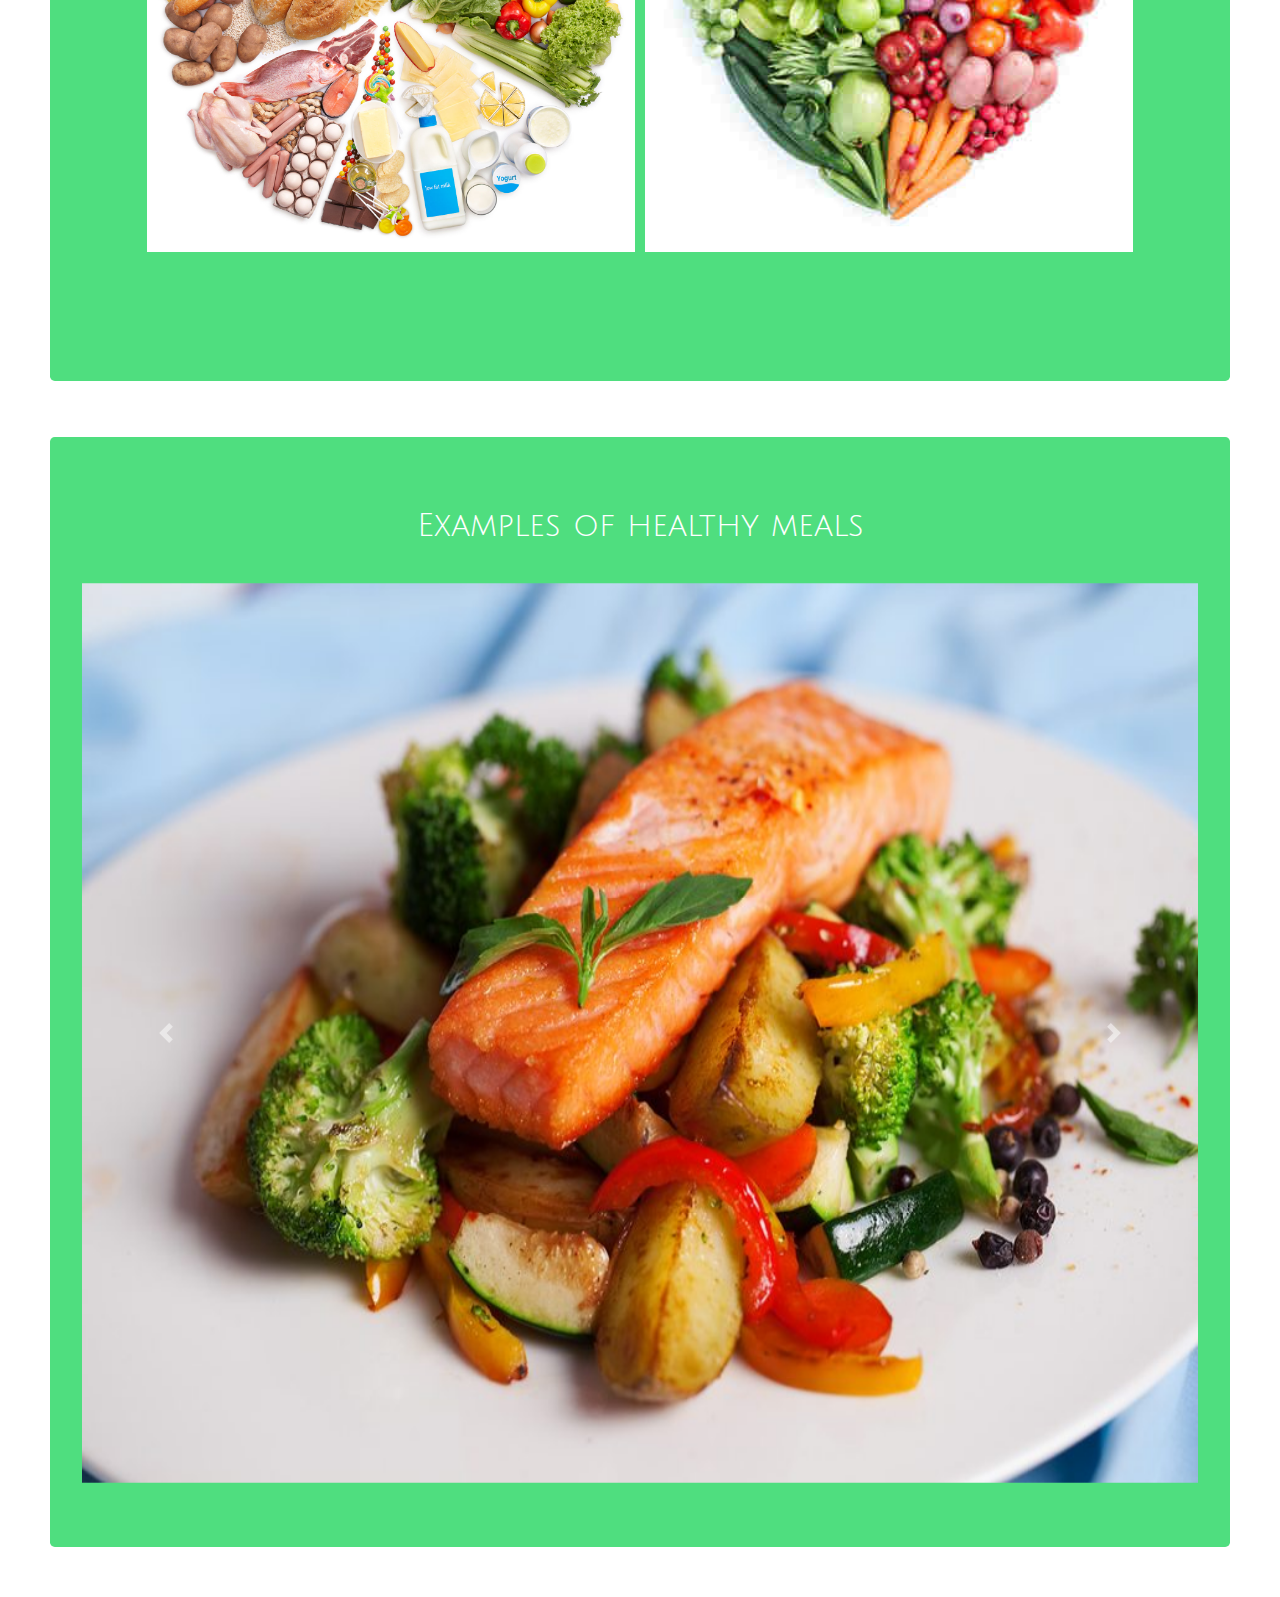
==== commit dbd4e1c7: "Merge branch 'master' of https://github.com/acmerlino1/Team-Project" ====
--- a/index.html
+++ b/index.html
@@ -4,6 +4,7 @@
   <link rel="stylesheet" href="https://stackpath.bootstrapcdn.com/bootstrap/4.3.1/css/bootstrap.min.css" integrity="sha384-ggOyR0iXCbMQv3Xipma34MD+dH/1fQ784/j6cY/iJTQUOhcWr7x9JvoRxT2MZw1T" crossorigin="anonymous">
   <link rel="stylesheet" href="total.css">
   <script src="https://ajax.googleapis.com/ajax/libs/jquery/3.3.1/jquery.min.js"></script>
+  <link href="https://fonts.googleapis.com/css?family=Bad+Script|Julius+Sans+One" rel="stylesheet">
   <script src="script.js"></script>
   <link rel="stylesheet" href="https://use.fontawesome.com/releases/v5.8.1/css/all.css" integrity="sha384-50oBUHEmvpQ+1lW4y57PTFmhCaXp0ML5d60M1M7uH2+nqUivzIebhndOJK28anvf" crossorigin="anonymous">
   <title> Healthy Living </title>
@@ -17,7 +18,7 @@
 
 <div style="background:rgb(246, 159, 29) !important" class="jumbotron">
   <div class="homepage" id="homepage">
-   <h1><strong> Welcome to your guide to healthy living!</strong></h1>
+   <h1><strong> Welcome to your healthy living guide!</strong></h1>
    <h2> Dedicated to giving you concise advice on how to lead a healthy and happy life! </h2>
    <br>
    <div class="interactive">
@@ -48,8 +49,8 @@
        <a href="./about-us.html"><i class="fas fa-users fa-7x"></i></a>
      </div>
        <br>
-       <h2> We have all heard quotes such as "Exercise is good for you" or "You need to exercise to be healthy".
-            But do we really understand why we exercise and why it is so heavily promoted </h2>
+       <h3> We have all heard quotes such as "Exercise is good for you" or "You need to exercise to be healthy".
+            But do we really understand why we exercise and why it is so heavily promoted </h3>
      </div>
   <br>
    <div id="facts" style="background:rgb(240, 128, 128) !important" class="jumbotron">
@@ -105,8 +106,8 @@
              <a href="#homepage"><i class="fas fa-home fa-7x"></i></a>
              <a href="./about-us.html"><i class="fas fa-users fa-7x"></i></a>
            </div>
-          <h2>Looking after your mental health is just as important as looking after your physical health, but it can be easy to forget this. Take time for youself with these tips.</h2>
-          <img src="./woman-meditating.png" alt="Person meditating" height="300">
+          <h2 id="selfcare">Looking after your mental health is just as important as looking after your physical health, but it can be easy to forget this. Take time for youself with these tips.</h2>
+          <img src="img/woman-meditating.png" alt="Person meditating" height="300">
           <br>
         </div>
       </div>
@@ -117,56 +118,56 @@
                 <br>
               <div class="general-tips">
                 <div class="image-container">
-                  <img src="./meditation.jpg" alt="meditation" class="image">
+                  <img src="img/meditation.jpg" alt="meditation" class="image">
                   <div class="overlay">
                     <div class="text">Try meditation or yoga.</div>
                   </div>
                 </div>
                 <br>
                 <div class="image-container">
-                  <img src="./routine.jpg" alt="routine" class="image">
+                  <img src="img/routine.jpg" alt="routine" class="image">
                   <div class="overlay">
                     <div class="text">Have a routine for yourself.</div>
                   </div>
                 </div>
                 <br>
                 <div class="image-container">
-                  <img src="./swim.jpg" alt="exercise" class="image">
+                  <img src="img/swim.jpg" alt="exercise" class="image">
                   <div class="overlay">
                     <div class="text">Exercise.</div>
                   </div>
                 </div>
                 <br>
                 <div class="image-container">
-                  <img src="./healthy-food.jpg" alt="food" class="image">
+                  <img src="img/healthy-food.jpg" alt="food" class="image">
                   <div class="overlay">
                     <div class="text">Eat a healthy, balanced diet.</div>
                   </div>
                 </div>
                 <br>
                 <div class="image-container">
-                  <img src="./breath.jpg" alt="breath" class="image">
+                  <img src="img/breath.jpg" alt="breath" class="image">
                   <div class="overlay">
                     <div class="text">Practice breathing exercises.</div>
                   </div>
                 </div>
                 <br>
                 <div class="image-container">
-                  <img src="./community.jpg" alt="community" class="image">
+                  <img src="img/community.jpg" alt="community" class="image">
                   <div class="overlay">
                     <div class="text">Get involved in your local community.</div>
                   </div>
                 </div>
                 <br>
                 <div class="image-container">
-                  <img src="./emotions.jpg" alt="emotions" class="image">
+                  <img src="img/emotions.jpg" alt="emotions" class="image">
                   <div class="overlay">
                     <div class="text">Talk about your emotions.</div>
                   </div>
                 </div>
                 <br>
                 <div class="image-container">
-                  <img src="./help.png" alt="help" class="image">
+                  <img src="img/help.png" alt="help" class="image">
                   <div class="overlay">
                     <div class="text">Seek professional help.</div>
                   </div>
@@ -181,35 +182,35 @@
             <br>
               <div class="sleeping-tips">
                 <div class="image-container">
-                  <img src="./coffee.jpg" alt="coffee" class="image">
+                  <img src="img/coffee.jpg" alt="coffee" class="image">
                   <div class="overlay">
                     <div class="text">Don't drink caffeinated drinks after 3pm.</div>
                 </div>
               </div>
               <br>
               <div class="image-container">
-                <img src="./phone.jpg" alt="phone" class="image">
+                <img src="img/phone.jpg" alt="phone" class="image">
                 <div class="overlay">
                   <div class="text">Don't watch tv, use your phone or computer within 30 minutes before bed.</div>
                 </div>
               </div>
               <br>
               <div class="image-container">
-                <img src="./reading.jpg" alt="reading" class="image">
+                <img src="img/reading.jpg" alt="reading" class="image">
                 <div class="overlay">
                   <div class="text">Read a book before bed.</div>
                 </div>
               </div>
               <br>
               <div class="image-container">
-                <img src="./bedtime.jpg" alt="alarm clock" class="image">
+                <img src="img/bedtime.jpg" alt="alarm clock" class="image">
                 <div class="overlay">
                   <div class="text">Go to sleep at the same time each night.</div>
                 </div>
               </div>
               <br>
               <div class="image-container">
-                <img src="./Temperature.jpg" alt="temperature" class="image">
+                <img src="img/Temperature.jpg" alt="temperature" class="image">
                 <div class="overlay">
                   <div class="text">Keep your room at a constant temperature.</div>
                 </div>
@@ -225,16 +226,16 @@
         <div id="carouselExampleControls" class="carousel slide" data-ride="carousel">
               <div class="carousel-inner">
                 <div class="carousel-item active">
-                  <img class="d-block w-100" src="./talking.jpg" alt="Talking to doctor." style= "width: 100vw; height: 100vh">
+                  <img class="d-block w-100" src="img/talking.jpg" alt="Talking to doctor." style= "width: 100vw; height: 100vh">
                 </div>
                 <div class="carousel-item">
-                  <img class="d-block w-100" src="./support-group.jpg" alt="Support group." style= "width: 100vw; height: 100vh">
+                  <img class="d-block w-100" src="img/support-group.jpg" alt="Support group." style= "width: 100vw; height: 100vh">
                 </div>
                 <div class="carousel-item">
-                  <img class="d-block w-100" src="./not-alone.jpg" alt="Your are not alone." style= "width: 100vw; height: 100vh">
+                  <img class="d-block w-100" src="img/not-alone.jpg" alt="Your are not alone." style= "width: 100vw; height: 100vh">
                 </div>
                 <div class="carousel-item">
-                  <img class="d-block w-100" src="./asking-for-help.jpg" alt="Asking for help." style= "width: 100vw; height: 100vh">
+                  <img class="d-block w-100" src="img/asking-for-help.jpg" alt="Asking for help." style= "width: 100vw; height: 100vh">
                 </div>
               </div>
               <a class="carousel-control-prev" href="#carouselExampleControls" role="button" data-slide="prev">
@@ -267,7 +268,7 @@
   <h2>Macro and Micronutrients </h2>
   <div class="flex">
       <div class="image-container">
-        <img src="./macronutrients.jpg" alt="Macronutrients" class="image rounded">
+        <img src="img/macronutrients.jpg" alt="Macronutrients" class="image rounded">
       <div class="overlay">
       <div class= "text">
         <p> Macronutrients are nutrients that provide calories. There are three macronutrients critical for our health and development:</p>
@@ -286,7 +287,7 @@
       </div>
 
       <div class="image-container">
-        <img src="./micro.jpg" alt="Micronutrients" class="image rounded">
+        <img src="img/micro.jpg" alt="Micronutrients" class="image rounded">
       <div class="overlay">
       <div class="text">
         <p> Micronutrients are the vitamins and minerals that we need for our bodies to function, but do not provide calories. </p>
@@ -314,13 +315,13 @@
   <div id="mealexamples" class="carousel slide" data-ride="carousel">
     <div class="carousel-inner">
         <div class="carousel-item active">
-          <img class="d-block w-100" src="./salmon-meal.jpg" alt="Healthy Meal Example" style= "width: 100vw; height: 100vh">
+          <img class="d-block w-100" src="img/salmon-meal.jpg" alt="Healthy Meal Example" style= "width: 100vw; height: 100vh">
         </div>
         <div class="carousel-item">
-          <img class="d-block w-100" src="./healthy meal 4.png" alt="Healthy Meal Example" style= "width: 100vw; height: 100vh">
+          <img class="d-block w-100" src="img/healthy meal 4.png" alt="Healthy Meal Example" style= "width: 100vw; height: 100vh">
         </div>
         <div class="carousel-item">
-          <img class="d-block w-100" src="./healthy meal 5.jpg" alt="Healthy Meal Example" style= "width: 100vw; height: 100vh">
+          <img class="d-block w-100" src="img/healthy meal 5.jpg" alt="Healthy Meal Example" style= "width: 100vw; height: 100vh">
         </div>
     </div>
     <a class="carousel-control-prev" href="#mealexamples" data-slide="prev">
--- a/total.css
+++ b/total.css
@@ -6,6 +6,7 @@
 body {
   text-align: center;
   margin: 50px;
+  font-family: 'Julius Sans One', sans-serif;
 }
 
 .a {
@@ -77,15 +78,19 @@
 }
 
 h2{
-  font-family: 'Bad Script', cursive;
+  font-family: 'Julius Sans One', sans-serif;
   line-height: 50px;
+  color: white;
+}
+
+.general h3{
+  color: white;
+  font-family: 'Julius Sans One', sans-serif;
+  font-size: 50px;
+}
+
+#selfcare{
   color: black;
-}
-
-.general h3{
-  color: white;
-  font-family: 'Julius Sans One', sans-serif;
-  font-size: 50px;
 }
 
 .sleeping h3{
@@ -181,7 +186,6 @@
   flex-wrap: nowrap;
 }
 
-
 .image {
   display:flow-root;
   width: 100%;
